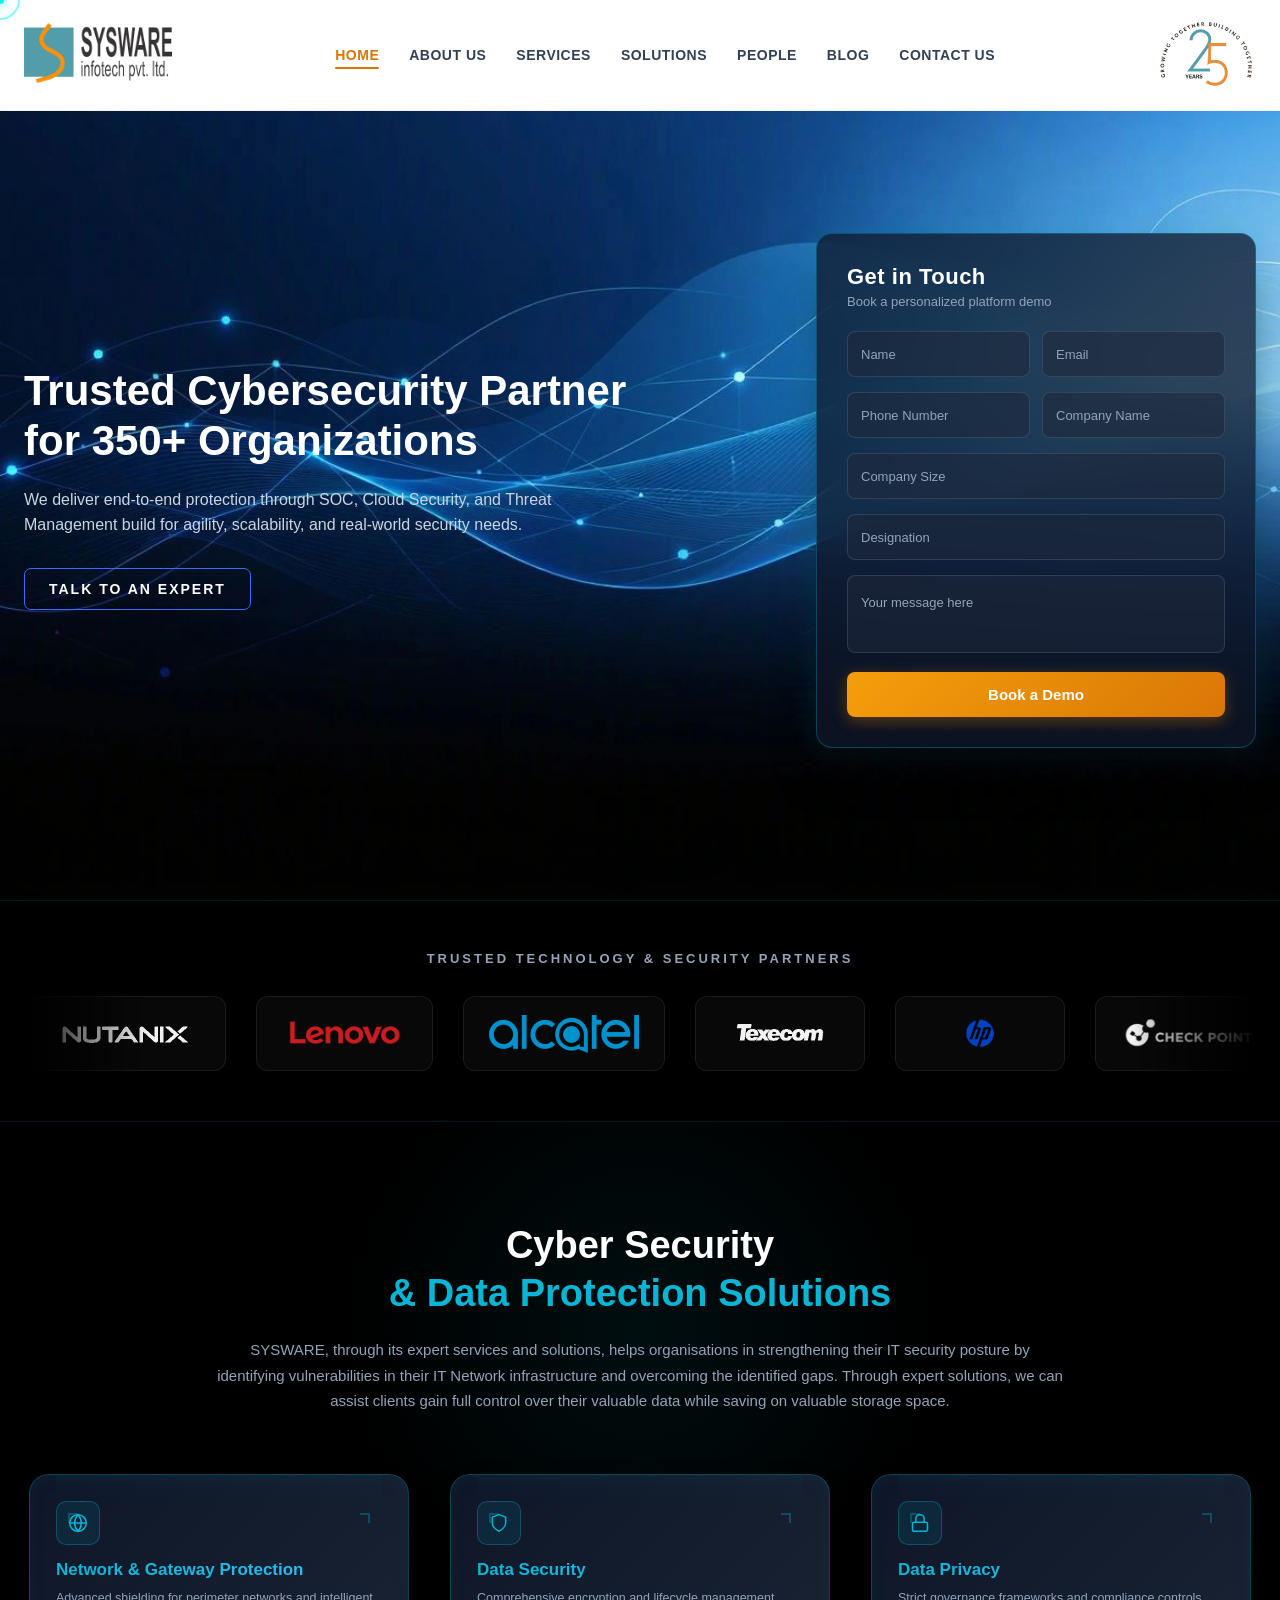
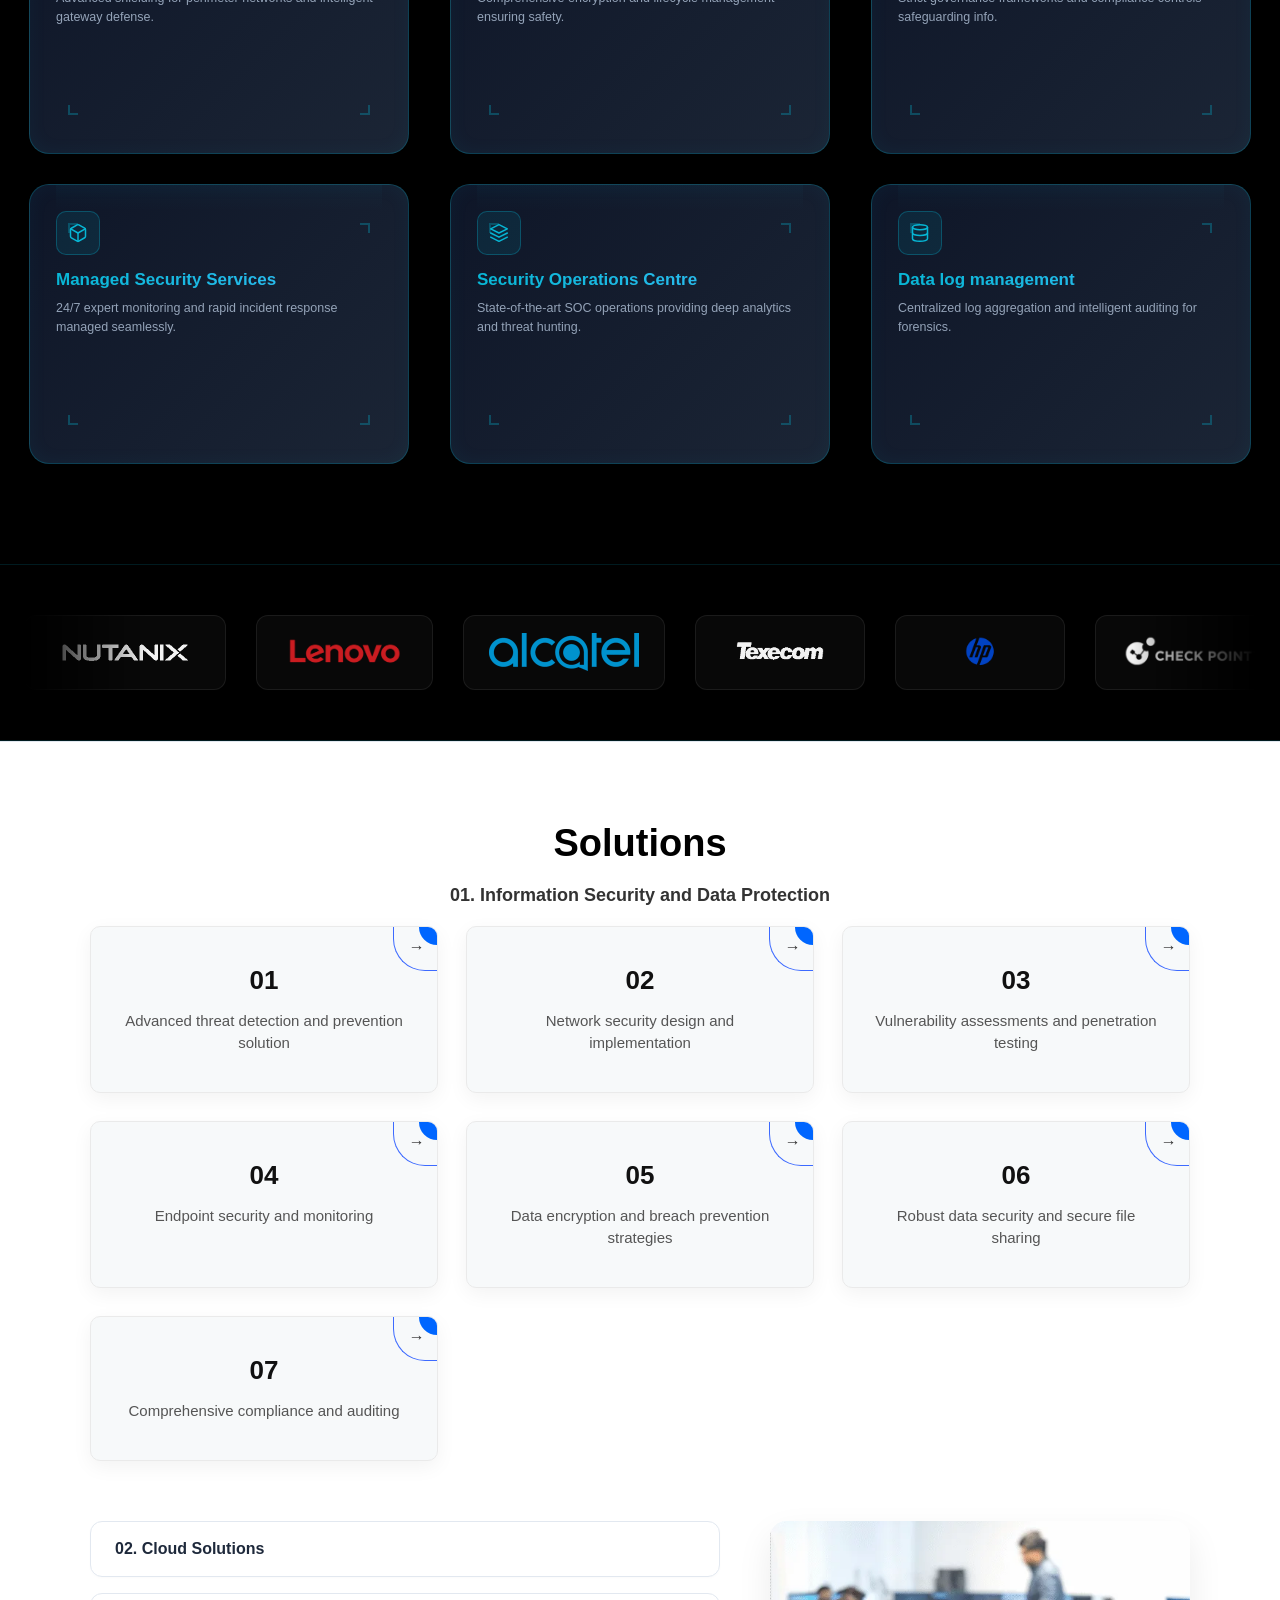
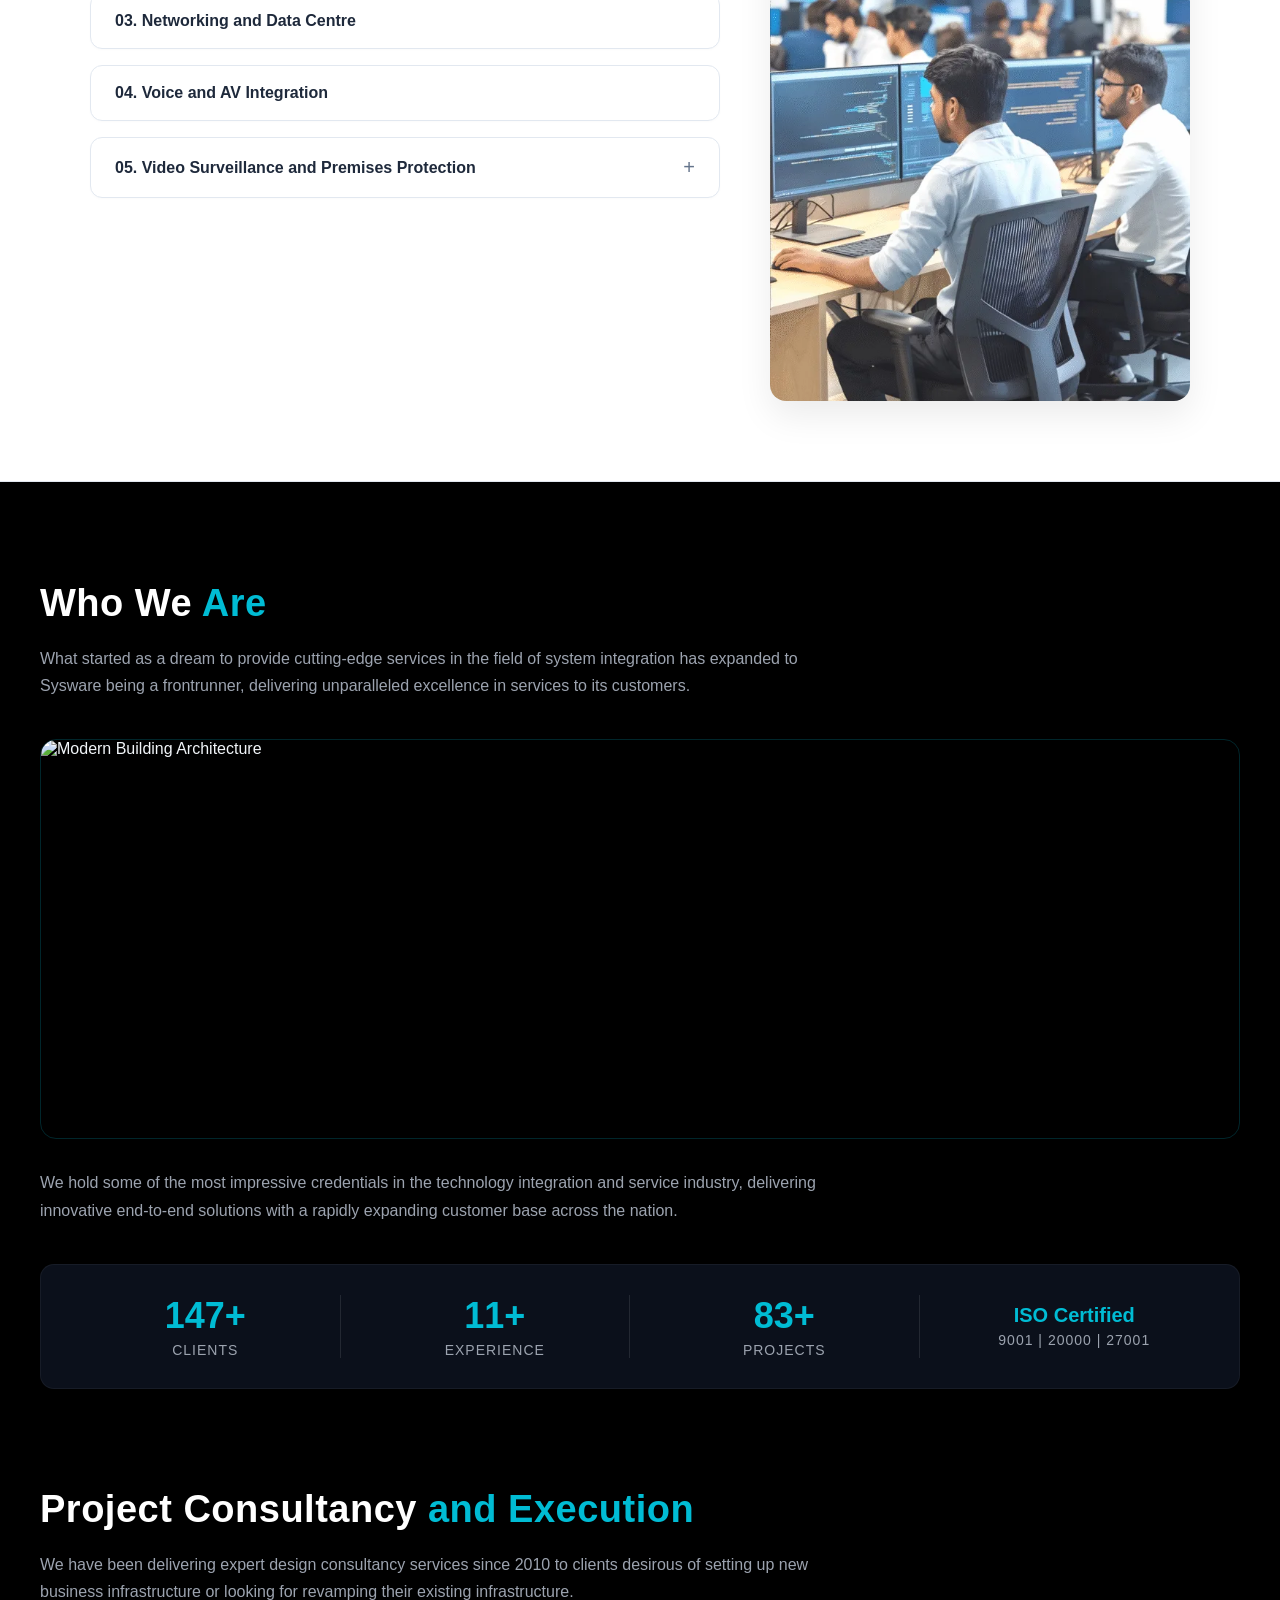
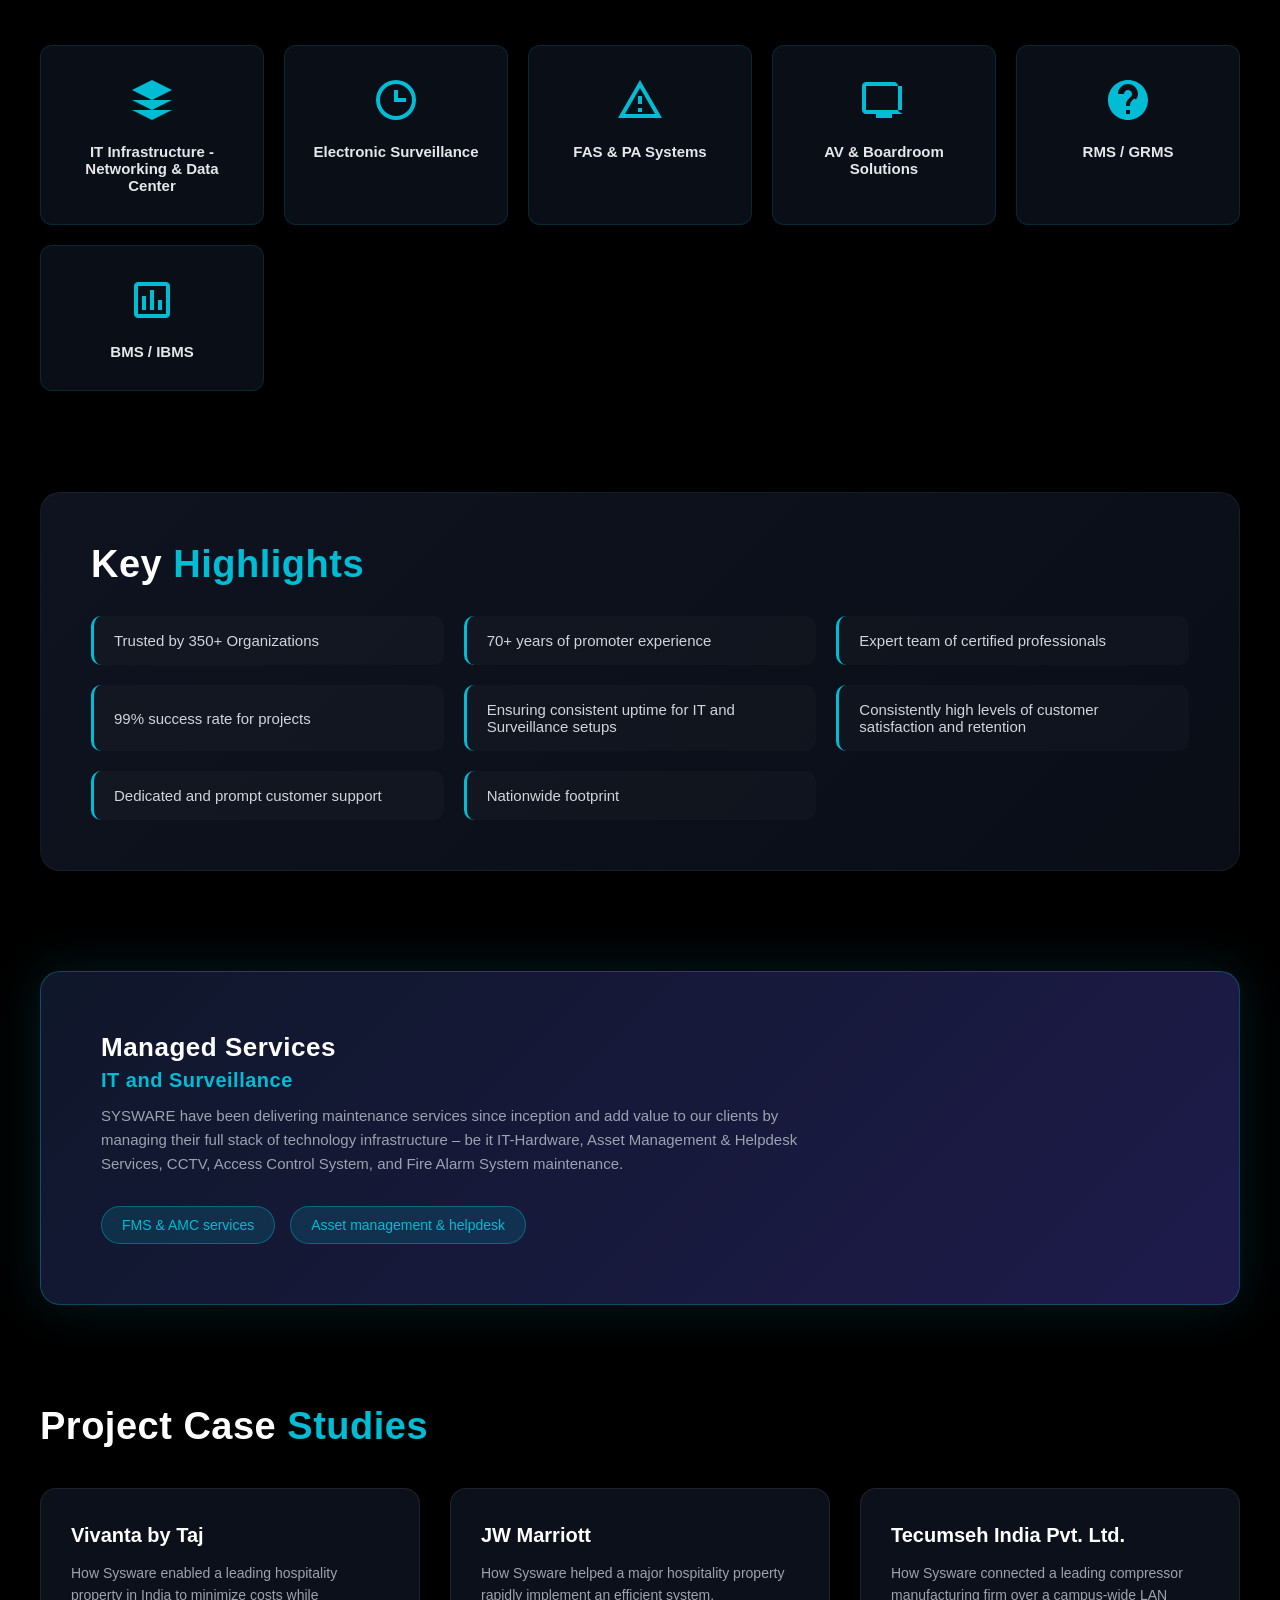
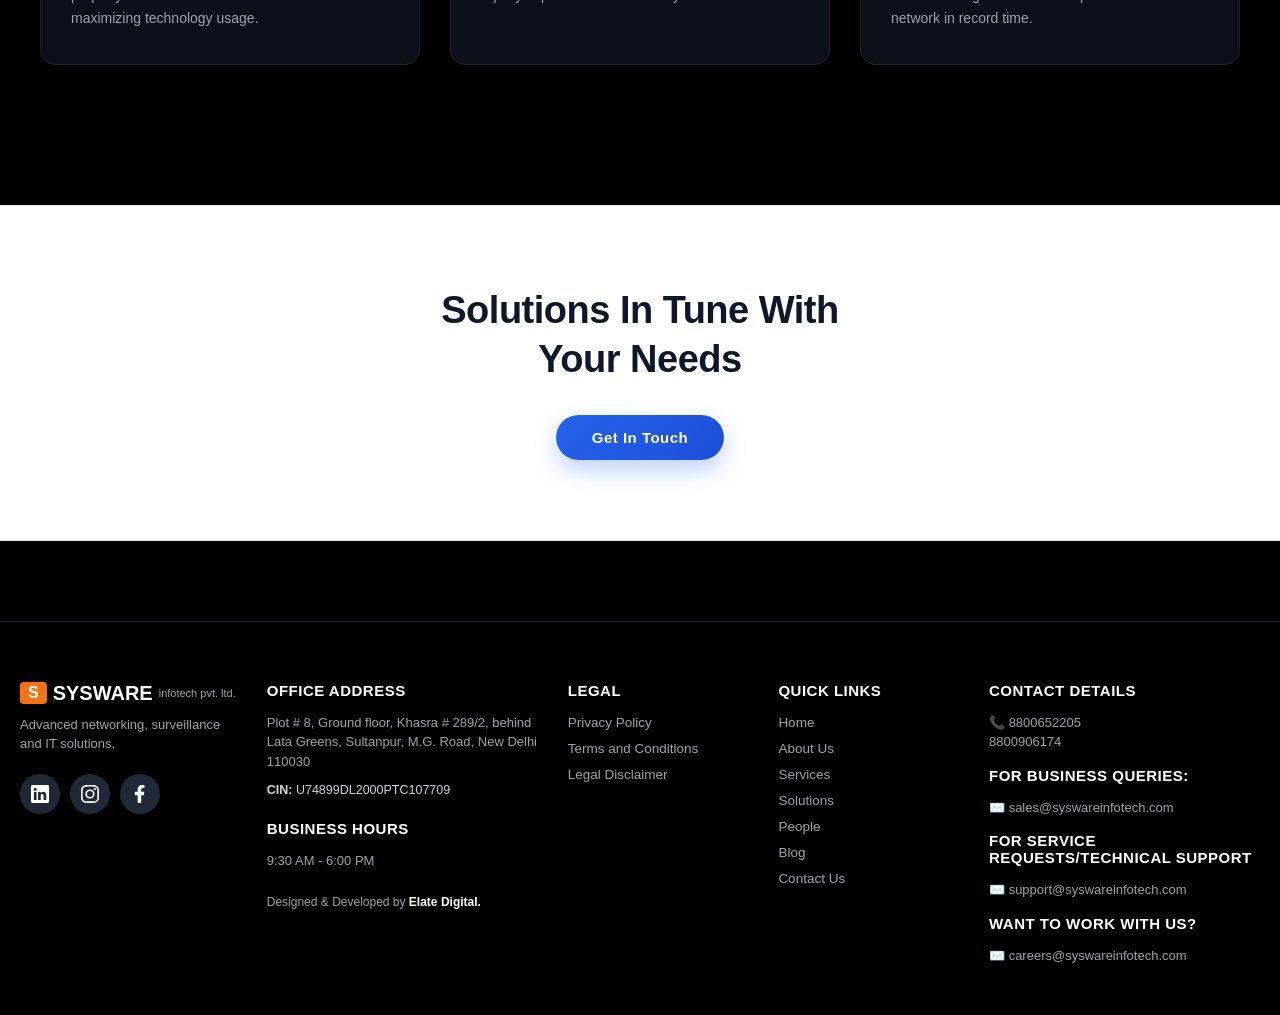
==== index.html @ a5d82fb5 "first commit" ====
<!DOCTYPE html>
<html lang="en">
<head>
    <meta charset="UTF-8">
    <meta name="viewport" content="width=device-width, initial-scale=1.0">
    
    <!-- Primary SEO Meta Tags -->
    <title>Sysware Infotech | Trusted Cybersecurity & Managed IT Services Partner</title>
    <meta name="description" content="Sysware Infotech is a trusted cybersecurity and data protection partner for organizations, offering managed IT services, network solutions, and project consultancy." />
    <meta name="keywords" content="Sysware Infotech, cybersecurity partner, managed IT services, data protection solutions, network infrastructure, project consultancy" />
    <meta name="robots" content="index, follow" />

    <!-- Open Graph / Social Media Meta Tags -->
    <meta property="og:title" content="Sysware Infotech | Trusted Cybersecurity & Managed IT Services Partner" />
    <meta property="og:description" content="Secure your organization with advanced cybersecurity, data protection, and managed IT services from Sysware Infotech." />
    <meta property="og:type" content="website" />
    <meta property="og:url" content="https://www.syswareinfotech.com" />

    <!-- Stylesheet -->
    <link rel="stylesheet" href="style.css">
</head>
<body>
<!-- Custom Cyber Cursor -->
<div class="cursor-dot" data-cursor-dot></div>
<div class="cursor-outline" data-cursor-outline></div>
    <!-- Header Section -->
   <header class="header" id="header">
    <div class="nav-container">
        <!-- Left Logo -->
        <a href="#" class="logo-left">
            <img src="images/SYSWARE-LOGO-1.png" alt="Sysware Infotech Logo">
        </a>

        <!-- Desktop Navigation Links -->
        <nav class="nav-links">
            <a href="#" class="active">HOME</a>
            <a href="#about">ABOUT US</a>
            <a href="#services">SERVICES</a>
            <a href="#solutions">SOLUTIONS</a>
            <a href="#people">PEOPLE</a>
            <a href="#blog">BLOG</a>
            <a href="#contact">CONTACT US</a>
        </nav>

        <!-- Right Logo / Badge -->
        <div class="logo-right">
            <img src="images/25-Years-Sysware-Logo.jpg" alt="25 Years Badge">
        </div>

        <!-- Hamburger Button for Mobile -->
        <button class="hamburger" id="hamburger" aria-label="Toggle Menu">
            <span class="bar"></span>
            <span class="bar"></span>
            <span class="bar"></span>
        </button>
    </div>


    
    <!-- Mobile Menu Dropdown AB HEADER KE ANDAR HAI -->
    <div class="mobile-menu" id="mobileMenu">
        <a href="#" class="active">HOME</a>
        <a href="#about">ABOUT US</a>
        <a href="#services">SERVICES</a>
        <a href="#solutions">SOLUTIONS</a>
        <a href="#people">PEOPLE</a>
        <a href="#blog">BLOG</a>
        <a href="#contact">CONTACT US</a>
    </div>
</header>

    <!-- Mobile Menu Dropdown -->
    <div class="mobile-menu" id="mobileMenu">
        <a href="#" class="active">HOME</a>
        <a href="#about">ABOUT US</a>
        <a href="#services">SERVICES</a>
        <a href="#solutions">SOLUTIONS</a>
        <a href="#people">PEOPLE</a>
        <a href="#blog">BLOG</a>
        <a href="#contact">CONTACT US</a>
    </div>

    <!-- Hero Section -->
    <section class="hero-section">
        <div class="hero-container">
            
            <!-- Left Content with Zoom-in Animation Effect -->
            <div class="hero-content zoom-element">
                <h1>Trusted Cybersecurity Partner <br>for 350+ Organizations</h1>
                <p>We deliver end-to-end protection through SOC, Cloud Security, and Threat Management build for agility, scalability, and real-world security needs.</p>
                <a href="#contact" class="btn-expert">Talk to an Expert</a>
            </div>

            <!-- Right Form Card (Modern & Premium Design) -->
            <div class="hero-form-card">
                <div class="form-header">
                    <h3>Get in Touch</h3>
                    <p>Book a personalized platform demo</p>
                </div>
                <form>
                    <div class="form-row">
                        <div class="input-box">
                            <input type="text" placeholder=" " required>
                            <label>Name</label>
                        </div>
                        <div class="input-box">
                            <input type="email" placeholder=" " required>
                            <label>Email</label>
                        </div>
                    </div>
                    <div class="form-row">
                        <div class="input-box">
                            <input type="tel" placeholder=" " required>
                            <label>Phone Number</label>
                        </div>
                        <div class="input-box">
                            <input type="text" placeholder=" " required>
                            <label>Company Name</label>
                        </div>
                    </div>
                    <div class="form-group">
                        <div class="input-box">
                            <input type="text" placeholder=" " required>
                            <label>Company Size</label>
                        </div>
                    </div>
                    <div class="form-group">
                        <div class="input-box">
                            <input type="text" placeholder=" " required>
                            <label>Designation</label>
                        </div>
                    </div>
                    <div class="form-group">
                        <div class="input-box textarea-box">
                            <textarea placeholder=" " rows="3" required></textarea>
                            <label>Your message here</label>
                        </div>
                    </div>
                    <button type="submit" class="btn-demo">Book a Demo</button>
                </form>
            </div>

        </div>
    </section>

    <!-- Trusted Partners / Brands Marquee Section -->
    <section class="logo">
        <div class="partners-container">
            <div class="partners-header">
                <p>TRUSTED TECHNOLOGY & SECURITY PARTNERS</p>
            </div>
            
            <div class="marquee-wrapper">
                <div class="marquee-track">
                    <!-- Set 1 -->
                    <div class="partner-card"><img src="images/nutanix-logo-300x76 (1).webp" alt="nunatix-logo"></div>
                    <div class="partner-card"><img src="images/lenovo-logo-300x91.webp" alt="Lenovo"></div>
                    <div class="partner-card"><img src="images/alcatel-logo-300x76.webp" alt="alcatel"></div>
                    <div class="partner-card"><img src="images/texecom-logo-300x121.webp" alt="Textcom"></div>
                    <div class="partner-card"><img src="images/hp-logo-long-300x200.webp" alt="hp"></div>
                    <div class="partner-card"><img src="images/Checkpoint-300x82.webp" alt="checkpoint"></div>
                    <div class="partner-card"><img src="images/Cisco-300x159.webp" alt="cisco"></div>
                    <div class="partner-card"><img src="images/Dell-300x91.webp" alt="Dell"></div>
                    <div class="partner-card"><img src="images/Dlink-300x169.webp" alt="D link"></div>
                    <div class="partner-card"><img src="images/Hewlett-300x125.webp" alt="hewlet packerd"></div>
                    <div class="partner-card"><img src="images/Molex-300x88.webp" alt="molex"></div>
                    <div class="partner-card"><img src="images/vivotek-logo-300x78.webp" alt="vivotek"></div>
                    <div class="partner-card"><img src="images/genetec-logo-300x158.webp" alt="Genetek"></div>
                    <div class="partner-card"><img src="images/milestone-logo-300x132.webp" alt="milestone"></div>
                    <div class="partner-card"><img src="images/honeywell-logo-300x53.webp" alt="honeywell"></div>
                    <div class="partner-card"><img src="images/notifier-logo-300x188.webp" alt="Notifer"></div>
                    <div class="partner-card"><img src="images/dds-logo-300x115.webp" alt="DDS"></div>
                    <div class="partner-card"><img src="images/assa-abby-logo-300x89.webp" alt="Assafbloy"></div>
                    <div class="partner-card"><img src="images/Aruba-300x200.webp" alt="aruba"></div>
                    <div class="partner-card"><img src="images/commscope-logo-300x79.webp" alt="commscope"></div>

                    <!-- Set 2 (Duplicate for Seamless Infinite Loop) -->
                    <div class="partner-card"><img src="images/nutanix-logo-300x76 (1).webp" alt="nunatix-logo"></div>
                    <div class="partner-card"><img src="images/lenovo-logo-300x91.webp" alt="Lenovo"></div>
                    <div class="partner-card"><img src="images/alcatel-logo-300x76.webp" alt="alcatel"></div>
                    <div class="partner-card"><img src="images/texecom-logo-300x121.webp" alt="Textcom"></div>
                    <div class="partner-card"><img src="images/hp-logo-long-300x200.webp" alt="hp"></div>
                    <div class="partner-card"><img src="images/Checkpoint-300x82.webp" alt="checkpoint"></div>
                    <div class="partner-card"><img src="images/Cisco-300x159.webp" alt="cisco"></div>
                    <div class="partner-card"><img src="images/Dell-300x91.webp" alt="Dell"></div>
                    <div class="partner-card"><img src="images/Dlink-300x169.webp" alt="D link"></div>
                    <div class="partner-card"><img src="images/Hewlett-300x125.webp" alt="hewlet packerd"></div>
                    <div class="partner-card"><img src="images/Molex-300x88.webp" alt="molex"></div>
                    <div class="partner-card"><img src="images/vivotek-logo-300x78.webp" alt="vivotek"></div>
                    <div class="partner-card"><img src="images/genetec-logo-300x158.webp" alt="Genetek"></div>
                    <div class="partner-card"><img src="images/milestone-logo-300x132.webp" alt="milestone"></div>
                    <div class="partner-card"><img src="images/honeywell-logo-300x53.webp" alt="honeywell"></div>
                    <div class="partner-card"><img src="images/notifier-logo-300x188.webp" alt="Notifer"></div>
                    <div class="partner-card"><img src="images/dds-logo-300x115.webp" alt="DDS"></div>
                    <div class="partner-card"><img src="images/assa-abby-logo-300x89.webp" alt="Assafbloy"></div>
                    <div class="partner-card"><img src="images/Aruba-300x200.webp" alt="aruba"></div>
                    <div class="partner-card"><img src="images/commscope-logo-300x79.webp" alt="commscope"></div>
                </div>
            </div>
        </div>
    </section>


    <!-- section3 -->
     <!-- Cyber Security & Data Protection Solutions Section -->
<section class="cyber-solutions-section">
    <div class="cyber-container">
        
        <!-- Section Header -->
        <div class="cyber-header">
            <h2>Cyber Security <br><span>& Data Protection Solutions</span></h2>
            <p>SYSWARE, through its expert services and solutions, helps organisations in strengthening their IT security posture by identifying vulnerabilities in their IT Network infrastructure and overcoming the identified gaps. Through expert solutions, we can assist clients gain full control over their valuable data while saving on valuable storage space.</p>
        </div>

        <!-- Cards Grid -->
        <div class="cyber-grid">
            
            <!-- Card 1 -->
            <div class="container">
                <div class="canvas">
                    <div class="tr-1"></div><div class="tr-2"></div><div class="tr-3"></div><div class="tr-4"></div><div class="tr-5"></div>
                    <div class="tr-6"></div><div class="tr-7"></div><div class="tr-8"></div><div class="tr-9"></div><div class="tr-10"></div>
                    <div class="tr-11"></div><div class="tr-12"></div><div class="tr-13"></div><div class="tr-14"></div><div class="tr-15"></div>
                    <div class="tr-16"></div><div class="tr-17"></div><div class="tr-18"></div><div class="tr-19"></div><div class="tr-20"></div>
                    <div class="tr-21"></div><div class="tr-22"></div><div class="tr-23"></div><div class="tr-24"></div><div class="tr-25"></div>
                </div>
                <div class="tracker"></div>
                <div id="card">
                    <div class="card-content">
                        <div class="card-glare"></div>
                        <div class="cyber-lines"><span></span><span></span><span></span><span></span></div>
                        <div class="corner-elements"><span></span><span></span><span></span><span></span></div>
                        <div class="scan-line"></div>
                        
                        <div class="glowing-elements">
                            <div class="glow-1"></div>
                            <div class="glow-2"></div>
                            <div class="glow-3"></div>
                        </div>

                        <div class="card-particles">
                            <span></span><span></span><span></span><span></span><span></span><span></span>
                        </div>

                        <div class="card-inner-box">
                            <div class="icon-box">
                                <svg viewBox="0 0 24 24" fill="none" stroke="currentColor" stroke-width="1.8" stroke-linecap="round" stroke-linejoin="round"><circle cx="12" cy="12" r="10"></circle><line x1="2" y1="12" x2="22" y2="12"></line><path d="M12 2a15.3 15.3 0 0 1 4 10 15.3 15.3 0 0 1-4 10 15.3 15.3 0 0 1-4-10 15.3 15.3 0 0 1 4-10z"></path></svg>
                            </div>
                            <div class="title">Network & Gateway Protection</div>
                            <p class="subtitle">Advanced shielding for perimeter networks and intelligent gateway defense.</p>
                        </div>
                    </div>
                </div>
            </div>

            <!-- Card 2 -->
            <div class="container">
                <div class="canvas">
                    <div class="tr-1"></div><div class="tr-2"></div><div class="tr-3"></div><div class="tr-4"></div><div class="tr-5"></div>
                    <div class="tr-6"></div><div class="tr-7"></div><div class="tr-8"></div><div class="tr-9"></div><div class="tr-10"></div>
                    <div class="tr-11"></div><div class="tr-12"></div><div class="tr-13"></div><div class="tr-14"></div><div class="tr-15"></div>
                    <div class="tr-16"></div><div class="tr-17"></div><div class="tr-18"></div><div class="tr-19"></div><div class="tr-20"></div>
                    <div class="tr-21"></div><div class="tr-22"></div><div class="tr-23"></div><div class="tr-24"></div><div class="tr-25"></div>
                </div>
                <div class="tracker"></div>
                <div id="card">
                    <div class="card-content">
                        <div class="card-glare"></div>
                        <div class="cyber-lines"><span></span><span></span><span></span><span></span></div>
                        <div class="corner-elements"><span></span><span></span><span></span><span></span></div>
                        <div class="scan-line"></div>
                        
                        <div class="glowing-elements">
                            <div class="glow-1"></div>
                            <div class="glow-2"></div>
                            <div class="glow-3"></div>
                        </div>

                        <div class="card-particles">
                            <span></span><span></span><span></span><span></span><span></span><span></span>
                        </div>

                        <div class="card-inner-box">
                            <div class="icon-box">
                                <svg viewBox="0 0 24 24" fill="none" stroke="currentColor" stroke-width="1.8" stroke-linecap="round" stroke-linejoin="round"><path d="M12 22s8-4 8-10V5l-8-3-8 3v7c0 6 8 10 8 10z"></path></svg>
                            </div>
                            <div class="title">Data Security</div>
                            <p class="subtitle">Comprehensive encryption and lifecycle management ensuring safety.</p>
                        </div>
                    </div>
                </div>
            </div>

            <!-- Card 3 -->
            <div class="container">
                <div class="canvas">
                    <div class="tr-1"></div><div class="tr-2"></div><div class="tr-3"></div><div class="tr-4"></div><div class="tr-5"></div>
                    <div class="tr-6"></div><div class="tr-7"></div><div class="tr-8"></div><div class="tr-9"></div><div class="tr-10"></div>
                    <div class="tr-11"></div><div class="tr-12"></div><div class="tr-13"></div><div class="tr-14"></div><div class="tr-15"></div>
                    <div class="tr-16"></div><div class="tr-17"></div><div class="tr-18"></div><div class="tr-19"></div><div class="tr-20"></div>
                    <div class="tr-21"></div><div class="tr-22"></div><div class="tr-23"></div><div class="tr-24"></div><div class="tr-25"></div>
                </div>
                <div class="tracker"></div>
                <div id="card">
                    <div class="card-content">
                        <div class="card-glare"></div>
                        <div class="cyber-lines"><span></span><span></span><span></span><span></span></div>
                        <div class="corner-elements"><span></span><span></span><span></span><span></span></div>
                        <div class="scan-line"></div>
                        
                        <div class="glowing-elements">
                            <div class="glow-1"></div>
                            <div class="glow-2"></div>
                            <div class="glow-3"></div>
                        </div>

                        <div class="card-particles">
                            <span></span><span></span><span></span><span></span><span></span><span></span>
                        </div>

                        <div class="card-inner-box">
                            <div class="icon-box">
                                <svg viewBox="0 0 24 24" fill="none" stroke="currentColor" stroke-width="1.8" stroke-linecap="round" stroke-linejoin="round"><rect x="3" y="11" width="18" height="11" rx="2" ry="2"></rect><path d="M7 11V7a5 5 0 0 1 10 0v4"></path></svg>
                            </div>
                            <div class="title">Data Privacy</div>
                            <p class="subtitle">Strict governance frameworks and compliance controls safeguarding info.</p>
                        </div>
                    </div>
                </div>
            </div>

            <!-- Card 4 -->
            <div class="container">
                <div class="canvas">
                    <div class="tr-1"></div><div class="tr-2"></div><div class="tr-3"></div><div class="tr-4"></div><div class="tr-5"></div>
                    <div class="tr-6"></div><div class="tr-7"></div><div class="tr-8"></div><div class="tr-9"></div><div class="tr-10"></div>
                    <div class="tr-11"></div><div class="tr-12"></div><div class="tr-13"></div><div class="tr-14"></div><div class="tr-15"></div>
                    <div class="tr-16"></div><div class="tr-17"></div><div class="tr-18"></div><div class="tr-19"></div><div class="tr-20"></div>
                    <div class="tr-21"></div><div class="tr-22"></div><div class="tr-23"></div><div class="tr-24"></div><div class="tr-25"></div>
                </div>
                <div class="tracker"></div>
                <div id="card">
                    <div class="card-content">
                        <div class="card-glare"></div>
                        <div class="cyber-lines"><span></span><span></span><span></span><span></span></div>
                        <div class="corner-elements"><span></span><span></span><span></span><span></span></div>
                        <div class="scan-line"></div>
                        
                        <div class="glowing-elements">
                            <div class="glow-1"></div>
                            <div class="glow-2"></div>
                            <div class="glow-3"></div>
                        </div>

                        <div class="card-particles">
                            <span></span><span></span><span></span><span></span><span></span><span></span>
                        </div>

                        <div class="card-inner-box">
                            <div class="icon-box">
                                <svg viewBox="0 0 24 24" fill="none" stroke="currentColor" stroke-width="1.8" stroke-linecap="round" stroke-linejoin="round"><path d="M21 16V8a2 2 0 0 0-1-1.73l-7-4a2 2 0 0 0-2 0l-7 4A2 2 0 0 0 3 8v8a2 2 0 0 0 1 1.73l7 4a2 2 0 0 0 2 0l7-4A2 2 0 0 0 21 16z"></path><polyline points="3.27 6.96 12 12.01 20.73 6.96"></polyline><line x1="12" y1="22.08" x2="12" y2="12"></line></svg>
                            </div>
                            <div class="title">Managed Security Services</div>
                            <p class="subtitle">24/7 expert monitoring and rapid incident response managed seamlessly.</p>
                        </div>
                    </div>
                </div>
            </div>

            <!-- Card 5 -->
            <div class="container">
                <div class="canvas">
                    <div class="tr-1"></div><div class="tr-2"></div><div class="tr-3"></div><div class="tr-4"></div><div class="tr-5"></div>
                    <div class="tr-6"></div><div class="tr-7"></div><div class="tr-8"></div><div class="tr-9"></div><div class="tr-10"></div>
                    <div class="tr-11"></div><div class="tr-12"></div><div class="tr-13"></div><div class="tr-14"></div><div class="tr-15"></div>
                    <div class="tr-16"></div><div class="tr-17"></div><div class="tr-18"></div><div class="tr-19"></div><div class="tr-20"></div>
                    <div class="tr-21"></div><div class="tr-22"></div><div class="tr-23"></div><div class="tr-24"></div><div class="tr-25"></div>
                </div>
                <div class="tracker"></div>
                <div id="card">
                    <div class="card-content">
                        <div class="card-glare"></div>
                        <div class="cyber-lines"><span></span><span></span><span></span><span></span></div>
                        <div class="corner-elements"><span></span><span></span><span></span><span></span></div>
                        <div class="scan-line"></div>
                        
                        <div class="glowing-elements">
                            <div class="glow-1"></div>
                            <div class="glow-2"></div>
                            <div class="glow-3"></div>
                        </div>

                        <div class="card-particles">
                            <span></span><span></span><span></span><span></span><span></span><span></span>
                        </div>

                        <div class="card-inner-box">
                            <div class="icon-box">
                                <svg viewBox="0 0 24 24" fill="none" stroke="currentColor" stroke-width="1.8" stroke-linecap="round" stroke-linejoin="round"><polygon points="12 2 2 7 12 12 22 7 12 2"></polygon><polyline points="2 17 12 22 22 17"></polyline><polyline points="2 12 12 17 22 12"></polyline></svg>
                            </div>
                            <div class="title">Security Operations Centre</div>
                            <p class="subtitle">State-of-the-art SOC operations providing deep analytics and threat hunting.</p>
                        </div>
                    </div>
                </div>
            </div>

            <!-- Card 6 -->
            <div class="container">
                <div class="canvas">
                    <div class="tr-1"></div><div class="tr-2"></div><div class="tr-3"></div><div class="tr-4"></div><div class="tr-5"></div>
                    <div class="tr-6"></div><div class="tr-7"></div><div class="tr-8"></div><div class="tr-9"></div><div class="tr-10"></div>
                    <div class="tr-11"></div><div class="tr-12"></div><div class="tr-13"></div><div class="tr-14"></div><div class="tr-15"></div>
                    <div class="tr-16"></div><div class="tr-17"></div><div class="tr-18"></div><div class="tr-19"></div><div class="tr-20"></div>
                    <div class="tr-21"></div><div class="tr-22"></div><div class="tr-23"></div><div class="tr-24"></div><div class="tr-25"></div>
                </div>
                <div class="tracker"></div>
                <div id="card">
                    <div class="card-content">
                        <div class="card-glare"></div>
                        <div class="cyber-lines"><span></span><span></span><span></span><span></span></div>
                        <div class="corner-elements"><span></span><span></span><span></span><span></span></div>
                        <div class="scan-line"></div>
                        
                        <div class="glowing-elements">
                            <div class="glow-1"></div>
                            <div class="glow-2"></div>
                            <div class="glow-3"></div>
                        </div>

                        <div class="card-particles">
                            <span></span><span></span><span></span><span></span><span></span><span></span>
                        </div>

                        <div class="card-inner-box">
                            <div class="icon-box">
                                <svg viewBox="0 0 24 24" fill="none" stroke="currentColor" stroke-width="1.8" stroke-linecap="round" stroke-linejoin="round"><ellipse cx="12" cy="5" rx="9" ry="3"></ellipse><path d="M21 12c0 1.66-4 3-9 3s-9-1.34-9-3"></path><path d="M3 5v14c0 1.66 4 3 9 3s9-1.34 9-3V5"></path></svg>
                            </div>
                            <div class="title">Data log management</div>
                            <p class="subtitle">Centralized log aggregation and intelligent auditing for forensics.</p>
                        </div>
                    </div>
                </div>
            </div>

        </div>
    </div>
</section>


<!-- section class logo  -->
 <section class="logo">
        <div class="partners-container">
            
            <div class="marquee-wrapper">
                <div class="marquee-track">
                    <!-- Set 1 -->
                    <div class="partner-card"><img src="images/nutanix-logo-300x76 (1).webp" alt="nunatix-logo"></div>
                    <div class="partner-card"><img src="images/lenovo-logo-300x91.webp" alt="Lenovo"></div>
                    <div class="partner-card"><img src="images/alcatel-logo-300x76.webp" alt="alcatel"></div>
                    <div class="partner-card"><img src="images/texecom-logo-300x121.webp" alt="Textcom"></div>
                    <div class="partner-card"><img src="images/hp-logo-long-300x200.webp" alt="hp"></div>
                    <div class="partner-card"><img src="images/Checkpoint-300x82.webp" alt="checkpoint"></div>
                    <div class="partner-card"><img src="images/Cisco-300x159.webp" alt="cisco"></div>
                    <div class="partner-card"><img src="images/Dell-300x91.webp" alt="Dell"></div>
                    <div class="partner-card"><img src="images/Dlink-300x169.webp" alt="D link"></div>
                    <div class="partner-card"><img src="images/Hewlett-300x125.webp" alt="hewlet packerd"></div>
                    <div class="partner-card"><img src="images/Molex-300x88.webp" alt="molex"></div>
                    <div class="partner-card"><img src="images/vivotek-logo-300x78.webp" alt="vivotek"></div>
                    <div class="partner-card"><img src="images/genetec-logo-300x158.webp" alt="Genetek"></div>
                    <div class="partner-card"><img src="images/milestone-logo-300x132.webp" alt="milestone"></div>
                    <div class="partner-card"><img src="images/honeywell-logo-300x53.webp" alt="honeywell"></div>
                    <div class="partner-card"><img src="images/notifier-logo-300x188.webp" alt="Notifer"></div>
                    <div class="partner-card"><img src="images/dds-logo-300x115.webp" alt="DDS"></div>
                    <div class="partner-card"><img src="images/assa-abby-logo-300x89.webp" alt="Assafbloy"></div>
                    <div class="partner-card"><img src="images/Aruba-300x200.webp" alt="aruba"></div>
                    <div class="partner-card"><img src="images/commscope-logo-300x79.webp" alt="commscope"></div>

                    <!-- Set 2 (Duplicate for Seamless Infinite Loop) -->
                    <div class="partner-card"><img src="images/nutanix-logo-300x76 (1).webp" alt="nunatix-logo"></div>
                    <div class="partner-card"><img src="images/lenovo-logo-300x91.webp" alt="Lenovo"></div>
                    <div class="partner-card"><img src="images/alcatel-logo-300x76.webp" alt="alcatel"></div>
                    <div class="partner-card"><img src="images/texecom-logo-300x121.webp" alt="Textcom"></div>
                    <div class="partner-card"><img src="images/hp-logo-long-300x200.webp" alt="hp"></div>
                    <div class="partner-card"><img src="images/Checkpoint-300x82.webp" alt="checkpoint"></div>
                    <div class="partner-card"><img src="images/Cisco-300x159.webp" alt="cisco"></div>
                    <div class="partner-card"><img src="images/Dell-300x91.webp" alt="Dell"></div>
                    <div class="partner-card"><img src="images/Dlink-300x169.webp" alt="D link"></div>
                    <div class="partner-card"><img src="images/Hewlett-300x125.webp" alt="hewlet packerd"></div>
                    <div class="partner-card"><img src="images/Molex-300x88.webp" alt="molex"></div>
                    <div class="partner-card"><img src="images/vivotek-logo-300x78.webp" alt="vivotek"></div>
                    <div class="partner-card"><img src="images/genetec-logo-300x158.webp" alt="Genetek"></div>
                    <div class="partner-card"><img src="images/milestone-logo-300x132.webp" alt="milestone"></div>
                    <div class="partner-card"><img src="images/honeywell-logo-300x53.webp" alt="honeywell"></div>
                    <div class="partner-card"><img src="images/notifier-logo-300x188.webp" alt="Notifer"></div>
                    <div class="partner-card"><img src="images/dds-logo-300x115.webp" alt="DDS"></div>
                    <div class="partner-card"><img src="images/assa-abby-logo-300x89.webp" alt="Assafbloy"></div>
                    <div class="partner-card"><img src="images/Aruba-300x200.webp" alt="aruba"></div>
                    <div class="partner-card"><img src="images/commscope-logo-300x79.webp" alt="commscope"></div>
                </div>
            </div>
        </div>
    </section>


<!-- Custom Security Alert Popup -->
<div id="securityPopup" class="security-modal-overlay">
    <div class="security-modal-box">
        <div class="security-modal-icon">⚠️</div>
        <h3>ACCESS DENIED</h3>
        <p>Security Protocol Active! You cannot check the source code of this website.</p>
        <button class="security-modal-btn" onclick="closeSecurityPopup()">I Understand</button>
    </div>
</div>


<!-- section4 -->
 <!-- Solutions Section HTML -->
<section class="solutions-section">
  <div class="solutions-container">
    <div class="solutions-header scroll-animate">
      <h2>Solutions</h2>
    </div>

    <!-- Point 01 Cards Grid -->
    <div class="category-title scroll-animate">
      <p>01. Information Security and Data Protection</p>
    </div>
    <div class="card2-grid">
      <a class="card2-item scroll-animate" href="#">
        <h3>01</h3>
        <p class="small">Advanced threat detection and prevention solution</p>
        <div class="go-corner"><div class="go-arrow">→</div></div>
      </a>
      <a class="card2-item scroll-animate" href="#">
        <h3>02</h3>
        <p class="small">Network security design and implementation</p>
        <div class="go-corner"><div class="go-arrow">→</div></div>
      </a>
      <a class="card2-item scroll-animate" href="#">
        <h3>03</h3>
        <p class="small">Vulnerability assessments and penetration testing</p>
        <div class="go-corner"><div class="go-arrow">→</div></div>
      </a>
      <a class="card2-item scroll-animate" href="#">
        <h3>04</h3>
        <p class="small">Endpoint security and monitoring</p>
        <div class="go-corner"><div class="go-arrow">→</div></div>
      </a>
      <a class="card2-item scroll-animate" href="#">
        <h3>05</h3>
        <p class="small">Data encryption and breach prevention strategies</p>
        <div class="go-corner"><div class="go-arrow">→</div></div>
      </a>
      <a class="card2-item scroll-animate" href="#">
        <h3>06</h3>
        <p class="small">Robust data security and secure file sharing</p>
        <div class="go-corner"><div class="go-arrow">→</div></div>
      </a>
      <a class="card2-item scroll-animate" href="#">
        <h3>07</h3>
        <p class="small">Comprehensive compliance and auditing</p>
        <div class="go-corner"><div class="go-arrow">→</div></div>
      </a>
    </div>

    <!-- Points 02 to 05 and Image Section Layout -->
<div class="solutions-split-layout">
  <div class="solutions-list-box scroll-animate">
    <div class="sol-item">02. Cloud Solutions</div>
    <div class="sol-item">03. Networking and Data Centre</div>
    <div class="sol-item">04. Voice and AV Integration</div>
    
    <!-- Default closed interactive toggle matching top boxes -->
    <details class="sol-item active-dropdown">
      <summary>05. Video Surveillance and Premises Protection</summary>
      <ul class="sub-category-list">
        <li>
          <strong>Electronic Surveillance</strong>
          <ul>
            <li>CCTV</li>
            <li>ACS</li>
            <li>Perimeter Protection</li>
          </ul>
        </li>
        <li>
          <strong>Premises Protection and Management</strong>
          <ul>
            <li>FAS</li>
            <li>PA</li>
            <li>Securing entry points</li>
            <li>IRMS/GRMS</li>
            <li>BMS</li>
          </ul>
        </li>
      </ul>
    </details>
  </div>
  
  <div class="solutions-image-box scroll-animate">
    <img src="images/Solutions-575x1024.webp" alt="Office Team Working">
  </div>
</div>
  </div>
</section>

<!-- section5 -->
 <section class="tech-section">
    <div class="tech-container">

      <!-- Who We Are Section -->
      <div class="who-we-are scroll-animate">
        <h2 class="section-title">Who We <span>Are</span></h2>
        <p class="section-desc">What started as a dream to provide cutting-edge services in the field of system integration has expanded to Sysware being a frontrunner, delivering unparalleled excellence in services to its customers.</p>
        
        <div class="image-banner">
          <img src="https://images.unsplash.com/photo-1486406146926-c627a92ad1ab?auto=format&fit=crop&w=1200&q=80" alt="Modern Building Architecture">
        </div>

        <p class="section-desc">We hold some of the most impressive credentials in the technology integration and service industry, delivering innovative end-to-end solutions with a rapidly expanding customer base across the nation.</p>

        <!-- Stats Counter Section -->
        <div class="stats-grid">
          <div class="stat-item">
            <h3 class="counter" data-target="350" data-suffix="+">0</h3>
            <p>Clients</p>
          </div>
          <div class="stat-item">
            <h3 class="counter" data-target="25" data-suffix="+">0</h3>
            <p>Experience</p>
          </div>
          <div class="stat-item">
            <h3 class="counter" data-target="200" data-suffix="+">0</h3>
            <p>Projects</p>
          </div>
          <div class="stat-item" style="display: flex; flex-direction: column; align-items: center; justify-content: center;">
            <h3 style="font-size: 20px; margin-bottom: 0; color: #00bcd4;">ISO Certified</h3>
            <p style="margin-top: 5px;">9001 | 20000 | 27001</p>
          </div>
        </div>
      </div>

      <!-- Project Consultancy & Execution -->
      <div class="consultancy-section scroll-animate">
        <h2 class="section-title">Project Consultancy <span>and Execution</span></h2>
        <p class="section-desc">We have been delivering expert design consultancy services since 2010 to clients desirous of setting up new business infrastructure or looking for revamping their existing infrastructure.</p>

        <div class="icons-grid">
          <div class="icon-card">
            <svg viewBox="0 0 24 24"><path d="M12 2L2 7l10 5 10-5-10-5zM2 17l10 5 10-5M2 12l10 5 10-5"/></svg>
            <h4>IT Infrastructure - Networking & Data Center</h4>
          </div>
          <div class="icon-card">
            <svg viewBox="0 0 24 24"><path d="M12 2a10 10 0 1010 10A10 10 0 0012 2zm0 18a8 8 0 118-8 8 8 0 01-8 8zm1-13h-2v6h6v-2h-4z"/></svg>
            <h4>Electronic Surveillance</h4>
          </div>
          <div class="icon-card">
            <svg viewBox="0 0 24 24"><path d="M12 2L1 21h22L12 2zm0 3.99L19.53 19H4.47L12 5.99zM11 10h2v4h-2zm0 6h2v2h-2z"/></svg>
            <h4>FAS & PA Systems</h4>
          </div>
          <div class="icon-card">
            <svg viewBox="0 0 24 24"><path d="M21 3H3c-1.1 0-2 .9-2 2v12c0 1.1.9 2 2 2h5v2h8v-2h5c1.1 0-2-.9-2-2V5c0-1.1-.9-2-2-2zm0 14H3V5h18v12z"/></svg>
            <h4>AV & Boardroom Solutions</h4>
          </div>
          <div class="icon-card">
            <svg viewBox="0 0 24 24"><path d="M12 2C6.48 2 2 6.48 2 12s4.48 10 10 10 10-4.48 10-10S17.52 2 12 2zm1 17h-2v-2h2v2zm2.07-7.75l-.9.92C13.45 12.9 13 13.5 13 15h-2v-.5c0-1.1.45-2.1 1.17-2.83l1.24-1.26c.37-.36.59-.86.59-1.41 0-1.1-.9-2-2-2s-2 .9-2 2H7c0-2.76 2.24-5 5-5s5 2.24 5 5c0 1.03-.42 1.98-1.03 2.75z"/></svg>
            <h4>RMS / GRMS</h4>
          </div>
          <div class="icon-card">
            <svg viewBox="0 0 24 24"><path d="M19 3H5c-1.1 0-2 .9-2 2v14c0 1.1.9 2 2 2h14c1.1 0 2-.9 2-2V5c0-1.1-.9-2-2-2zm0 16H5V5h14v14zM7 10h2v7H7zm4-3h2v10h-2zm4 5h2v5h-2z"/></svg>
            <h4>BMS / IBMS</h4>
          </div>
        </div>
      </div>

      <!-- Key Highlights -->
      <div class="highlights-section scroll-animate">
        <h2 class="section-title">Key <span>Highlights</span></h2>
        <div class="highlights-grid">
          <div class="highlight-item">Trusted by 350+ Organizations</div>
          <div class="highlight-item">70+ years of promoter experience</div>
          <div class="highlight-item">Expert team of certified professionals</div>
          <div class="highlight-item">99% success rate for projects</div>
          <div class="highlight-item">Ensuring consistent uptime for IT and Surveillance setups</div>
          <div class="highlight-item">Consistently high levels of customer satisfaction and retention</div>
          <div class="highlight-item">Dedicated and prompt customer support</div>
          <div class="highlight-item">Nationwide footprint</div>
        </div>
      </div>

      <!-- Managed Services Banner -->
      <div class="managed-services scroll-animate">
        <h3 class="section-title" style="font-size: 26px; margin-bottom: 10px;">Managed Services <br><span style="font-size: 20px;">IT and Surveillance</span></h3>
        <p>SYSWARE have been delivering maintenance services since inception and add value to our clients by managing their full stack of technology infrastructure – be it IT-Hardware, Asset Management & Helpdesk Services, CCTV, Access Control System, and Fire Alarm System maintenance.</p>
        <div class="service-tags">
          <div class="tag">FMS & AMC services</div>
          <div class="tag">Asset management & helpdesk</div>
        </div>
      </div>

      <!-- Project Case Studies -->
      <div class="case-studies scroll-animate">
        <h2 class="section-title">Project Case <span>Studies</span></h2>
        <div class="cases-grid">
          <div class="case-card">
            <h4>Vivanta by Taj</h4>
            <p>How Sysware enabled a leading hospitality property in India to minimize costs while maximizing technology usage.</p>
          </div>
          <div class="case-card">
            <h4>JW Marriott</h4>
            <p>How Sysware helped a major hospitality property rapidly implement an efficient system.</p>
          </div>
          <div class="case-card">
            <h4>Tecumseh India Pvt. Ltd.</h4>
            <p>How Sysware connected a leading compressor manufacturing firm over a campus-wide LAN network in record time.</p>
          </div>
        </div>
      </div>

    </div>
  </section>


  <!-- section6 -->
   <section class="solutions-section scroll-animate">
    <div class="solutions-container">
      <div class="solutions-content">
        <h2>Solutions In Tune With<br>Your Needs</h2>
        <a href="#contact" class="modern-btn">Get In Touch</a>
      </div>
    </div>
  </section>


  <footer class="site-footer">
  <div class="footer-container">
    
    <!-- Column 1: Brand & Social Icons -->
    <div class="footer-col logo-social-col">
      <div class="footer-logo">
        <span class="logo-icon">S</span> SYSWARE <small>infotech pvt. ltd.</small>
      </div>
      <p class="footer-tagline">Advanced networking, surveillance and IT solutions.</p>
      
      <!-- Uiverse Social Media Icons Wrapper -->
      <ul class="wrapper">
        <li class="icon linkedin">
          <span class="tooltip">LinkedIn</span>
          <svg xmlns="http://www.w3.org/2000/svg" height="1.2em" fill="currentColor" viewBox="0 0 16 16">
            <path d="M0 1.146C0 .513.526 0 1.175 0h13.65C15.474 0 16 .513 16 1.146v13.708c0 .633-.526 1.146-1.175 1.146H1.175C.526 16 0 15.487 0 14.854V1.146zm4.943 12.248V6.169H2.542v7.225h2.401zm-1.2-8.21c.837 0 1.358-.554 1.358-1.248-.015-.709-.52-1.248-1.342-1.248-.822 0-1.359.54-1.359 1.248 0 .694.521 1.248 1.327 1.248h.016zm4.908 8.21V9.359c0-.216.016-.432.08-.586.173-.431.568-.878 1.232-.878.869 0 1.216.662 1.216 1.634v3.865h2.401V9.25c0-2.22-1.184-3.252-2.764-3.252-1.274 0-1.845.7-2.165 1.193v.025h-.016a5.54 5.54 0 0 1 .016-.025V6.169h-2.4c.03.678 0 7.225 0 7.225h2.4z"/>
          </svg>
        </li>
        <li class="icon instagram">
          <span class="tooltip">Instagram</span>
          <svg xmlns="http://www.w3.org/2000/svg" height="1.2em" fill="currentColor" viewBox="0 0 16 16">
            <path d="M8 0C5.829 0 5.556.01 4.703.048 3.85.088 3.269.222 2.76.42a3.917 3.917 0 0 0-1.417.923A3.927 3.927 0 0 0 .42 2.76C.222 3.268.087 3.85.048 4.7.01 5.555 0 5.827 0 8.001c0 2.172.01 2.444.048 3.297.04.852.174 1.433.372 1.942.205.526.478.972.923 1.417.444.445.89.719 1.416.923.51.198 1.09.333 1.942.372C5.555 15.99 5.827 16 8 16s2.444-.01 3.298-.048c.851-.04 1.434-.174 1.943-.372a3.916 3.916 0 0 0 1.416-.923c.445-.445.718-.891.923-1.417.197-.509.332-1.09.372-1.942C15.99 10.445 16 10.173 16 8s-.01-2.445-.048-3.299c-.04-.851-.175-1.433-.372-1.941a3.926 3.926 0 0 0-.923-1.417A3.911 3.911 0 0 0 13.24.42c-.51-.198-1.092-.333-1.943-.372C10.443.01 10.172 0 7.998 0h.003zm-.717 1.442h.718c2.136 0 2.389.007 3.232.046.78.035 1.204.166 1.486.275.373.145.64.319.92.599.28.28.453.546.598.92.11.281.24.705.275 1.485.039.843.047 1.096.047 3.231s-.008 2.389-.047 3.232c-.035.78-.166 1.203-.275 1.485a2.47 2.47 0 0 1-.599.919c-.28.28-.546.453-.92.598-.28.11-.704.24-1.485.276-.843.038-1.096.047-3.232.047s-2.39-.009-3.233-.047c-.78-.036-1.203-.166-1.485-.276a2.478 2.478 0 0 1-.92-.598 2.48 2.48 0 0 1-.6-.92c-.109-.281-.24-.705-.275-1.485-.038-.843-.046-1.096-.046-3.233 0-2.136.008-2.388.046-3.231.036-.78.166-1.204.276-1.486.145-.373.319-.64.599-.92.28-.28.546-.453.92-.598.282-.11.705-.24 1.485-.276.738-.034 1.024-.044 2.515-.045v.002zm4.988 1.328a.96.96 0 1 0 0 1.92.96.96 0 0 0 0-1.92zm-4.27 1.122a4.109 4.109 0 1 0 0 8.217 4.109 4.109 0 0 0 0-8.217zm0 1.441a2.667 2.667 0 1 1 0 5.334 2.667 2.667 0 0 1 0-5.334z"/>
          </svg>
        </li>
        <li class="icon facebook">
          <span class="tooltip">Facebook</span>
          <svg viewBox="0 0 320 512" height="1.2em" fill="currentColor" xmlns="http://www.w3.org/2000/svg">
            <path d="M279.14 288l14.22-92.66h-88.91v-60.13c0-25.35 12.42-50.06 52.24-50.06h40.42V6.26S260.43 0 225.36 0c-73.22 0-121.08 44.38-121.08 124.72v70.62H22.89V288h81.39v224h100.17V288z"></path>
          </svg>
        </li>
      </ul>
    </div>

    <!-- Column 2: Office Address & Business Hours -->
    <div class="footer-col">
      <h4>Office Address</h4>
      <p class="footer-text">Plot # 8, Ground floor, Khasra # 289/2, behind Lata Greens, Sultanpur, M.G. Road, New Delhi 110030</p>
      <p class="footer-cin"><strong>CIN:</strong> U74899DL2000PTC107709</p>
      
      <h4 class="mt-20">Business Hours</h4>
      <p class="footer-text">9:30 AM - 6:00 PM</p>
      
      <p class="dev-credit">Designed & Developed by <span>Elate Digital.</span></p>
    </div>

    <!-- Column 3: Legal -->
    <div class="footer-col">
      <h4>Legal</h4>
      <ul class="footer-links">
        <li><a href="#">Privacy Policy</a></li>
        <li><a href="#">Terms and Conditions</a></li>
        <li><a href="#">Legal Disclaimer</a></li>
      </ul>
    </div>

    <!-- Column 4: Quick Links -->
    <div class="footer-col">
      <h4>Quick Links</h4>
      <ul class="footer-links-grid">
        <li><a href="#">Home</a></li>
        <li><a href="#">About Us</a></li>
        <li><a href="#">Services</a></li>
        <li><a href="#">Solutions</a></li>
        <li><a href="#">People</a></li>
        <li><a href="#">Blog</a></li>
        <li><a href="#">Contact Us</a></li>
      </ul>
    </div>

    <!-- Column 5: Contact Details -->
    <div class="footer-col">
      <h4>Contact Details</h4>
      <p class="footer-phone">📞 8800652205<br>8800906174</p>
      
      <h4 class="mt-15">For Business Queries:</h4>
      <p class="footer-email">✉️ sales@syswareinfotech.com</p>
      
      <h4 class="mt-15">For service requests/Technical Support</h4>
      <p class="footer-email">✉️ support@syswareinfotech.com</p>
      
      <h4 class="mt-15">Want to work with us?</h4>
      <p class="footer-email">✉️ careers@syswareinfotech.com</p>
    </div>

  </div>
</footer>
    <!-- JavaScript for Sticky Header & Mobile Menu Toggle -->
    <script src="index.js">
       
    </script>
</body>
</html>
---- style.css ----
* {
    margin: 0;
    padding: 0;
    box-sizing: border-box;
    font-family: 'Segoe UI', Tahoma, Geneva, Verdana, sans-serif;
}

body {
    background-color: #000;
    color: #f1f5f9;
    min-height: 200vh;
    cursor: default; 
}

/* Header Styling */
.header {
    position: fixed;
    top: 0;
    left: 0;
    width: 100%;
    background: #fff;
    border-bottom: 1px solid rgba(0, 0, 0, 0.05);
    z-index: 1000;
    transition: all 0.4s ease-in-out;
}

.nav-container {
    max-width: 1280px;
    margin: 0 auto;
    padding: 0 24px;
    height: 110px;
    display: flex;
    align-items: center;
    justify-content: space-between;
    transition: height 0.4s ease-in-out;
}

.logo-left img, .logo-right img {
    height: 60px;
    object-fit: contain;
    transition: height 0.4s ease-in-out;
}

.logo-right img {
    height: 70px;
}

/* --- SCROLLED STATE --- */
.header.scrolled {
    background: rgba(255, 255, 255, 0.95);
    backdrop-filter: blur(12px);
    -webkit-backdrop-filter: blur(12px);
    border-bottom: 1px solid rgba(255, 255, 255, 0.3);
    box-shadow: 0 10px 30px 0 rgba(0, 0, 0, 0.08);
}

.header.scrolled .nav-container {
    height: 75px; 
}

.header.scrolled .logo-left img {
    height: 42px;
}

.header.scrolled .logo-right img {
    height: 50px;
}

/* Desktop Nav Links */
.nav-links {
    display: flex;
    gap: 30px;
    list-style: none;
}

.nav-links a {
    position: relative;
    text-decoration: none;
    color: #334155;
    font-size: 14px;
    font-weight: 600;
    letter-spacing: 0.5px;
    padding: 6px 0;
    transition: color 0.3s ease;
}

.nav-links a::after {
    content: '';
    position: absolute;
    width: 0;
    height: 2.5px;
    bottom: 0;
    left: 0;
    background-color: #d97706;
    transition: width 0.3s ease-in-out;
    border-radius: 2px;
}

.nav-links a:hover, 
.nav-links a.active {
    color: #d97706;
}

.nav-links a:hover::after, 
.nav-links a.active::after {
    width: 100%;
}

/* Hamburger Button */
.hamburger {
    display: none;
    flex-direction: column;
    justify-content: space-between;
    width: 30px;
    height: 22px;
    background: transparent;
    border: none;
    cursor: pointer;
    z-index: 1001;
}

.hamburger .bar {
    width: 100%;
    height: 2.5px;
    background-color: #1e293b;
    border-radius: 2px;
    transition: all 0.3s ease-in-out;
}

/* Mobile Menu Dropdown */
.mobile-menu {
    position: absolute;
    top: 100%; /* Yeh header ki current height ke bilkul neeche set ho jayega */
    left: 0;
    width: 100%;
    background: #ffffff;
    border-bottom: 1px solid rgba(0, 0, 0, 0.1);
    padding: 20px 24px;
    display: flex;
    flex-direction: column;
    gap: 15px;
    box-shadow: 0 15px 30px rgba(0, 0, 0, 0.15);
    transition: all 0.4s ease-in-out;
    opacity: 0;
    visibility: hidden;
    transform: translateY(-10px);
    z-index: 999;
}

.mobile-menu.active {
    opacity: 1;
    visibility: visible;
    transform: translateY(0);
}

/*  */

.mobile-menu a {
    text-decoration: none;
    color: #334155;
    font-size: 16px;
    font-weight: 600;
    padding: 10px 0;
    border-bottom: 1px solid rgba(0, 0, 0, 0.05);
    transition: color 0.3s ease, padding-left 0.3s ease;
}

.mobile-menu a:hover, 
.mobile-menu a.active {
    color: #d97706;
    padding-left: 5px;
}
/* Hamburger Animation to Cross */
.hamburger.active .bar:nth-child(1) {
    transform: translateY(9.5px) rotate(45deg);
}

.hamburger.active .bar:nth-child(2) {
    opacity: 0;
}

.hamburger.active .bar:nth-child(3) {
    transform: translateY(-9.5px) rotate(-45deg);
}

/* Responsive Breakpoint for Header */
@media (max-width: 1024px) {
    .nav-links {
        display: none;
    }
    .hamburger {
        display: flex;
    }
}

@media (max-width: 480px) {
    .nav-container {
        padding: 0 15px;
        height: 90px;
    }
    .header.scrolled .nav-container {
        height: 65px;
    }
    .logo-left img {
        height: 45px;
    }
    .header.scrolled .logo-left img {
        height: 35px;
    }
    .logo-right img {
        height: 50px;
    }
    .header.scrolled .logo-right img {
        height: 40px;
    }
    .mobile-menu {
        top: 90px;
    }
    .header.scrolled .mobile-menu {
        top: 65px;
    }
}

/* Hero Section */
.hero-section {
    position: relative;
    width: 100%;
    min-height: 100vh;
    display: flex;
    align-items: center;
    padding: 140px 24px 60px 24px;
    background: url('images/A_professional_cybersecurity_and_tech_background_banner_dark\ \(1\).webp') no-repeat center center/cover;
}

.hero-container {
    max-width: 1280px;
    margin: 0 auto;
    width: 100%;
    display: flex;
    align-items: center;
    justify-content: space-between;
    gap: 50px;
}

.hero-content {
    flex: 1;
    color: #ffffff;
}

.hero-content h1 {
    font-size: 42px;
    font-weight: 700;
    line-height: 1.2;
    margin-bottom: 20px;
    color: #ffffff;
}

.hero-content p {
    font-size: 16px;
    line-height: 1.6;
    color: #cbd5e1;
    margin-bottom: 30px;
    max-width: 550px;
}

/* Zoom-in Effect Style */
.zoom-element {
    opacity: 1;
    transform: scale(1);
    animation: zoomInAnim 0.8s ease-out 0.6s forwards;
}

@keyframes zoomInAnim {
    from {
        opacity: 0;
        transform: scale(0.85);
    }
    to {
        opacity: 1;
        transform: scale(1);
    }
}

/* Expert Button Style */
.btn-expert {
    display: inline-block;
    position: relative;
    padding: 12px 24px;
    border-radius: 7px;
    border: 1px solid rgb(61, 106, 255);
    font-size: 14px;
    text-transform: uppercase;
    font-weight: 600;
    letter-spacing: 2px;
    background: transparent;
    color: #fff;
    text-decoration: none;
    text-align: center;
    overflow: hidden;
    box-shadow: 0 0 0 0 transparent;
    transition: all 0.2s ease-in;
}

.btn-expert:hover {
    background: rgb(61, 106, 255);
    box-shadow: 0 0 30px 5px rgba(0, 142, 236, 0.815);
    color: #fff;
    transition: all 0.2s ease-out;
}

/* Modern Glassmorphic & Glowing Form Card */
.hero-form-card {
    flex: 0 1 440px;
    background: rgba(15, 23, 42, 0.75);
    backdrop-filter: blur(20px);
    -webkit-backdrop-filter: blur(20px);
    border: 1px solid rgba(6, 182, 212, 0.3);
    padding: 30px;
    border-radius: 16px;
    box-shadow: 0 25px 50px -12px rgba(0, 0, 0, 0.5), 
                0 0 30px rgba(6, 182, 212, 0.15);
}

.form-header {
    margin-bottom: 22px;
    text-align: left;
}

.form-header h3 {
    font-size: 22px;
    font-weight: 700;
    color: #ffffff;
    letter-spacing: 0.5px;
    margin-bottom: 4px;
}

.form-header p {
    font-size: 13px;
    color: #94a3b8;
}

.form-row {
    display: flex;
    gap: 12px;
    margin-bottom: 15px;
}

.form-row .input-box {
    flex: 1;
}

.form-group {
    margin-bottom: 15px;
}

.input-box {
    position: relative;
    width: 100%;
}

.hero-form-card input, 
.hero-form-card textarea {
    width: 100%;
    padding: 14px;
    border: 1px solid rgba(148, 163, 184, 0.2);
    border-radius: 8px;
    font-size: 14px;
    color: #ffffff;
    outline: none;
    background-color: rgba(30, 41, 59, 0.6);
    transition: all 0.3s ease;
}

.input-box label {
    position: absolute;
    left: 14px;
    top: 50%;
    transform: translateY(-50%);
    font-size: 13px;
    color: #94a3b8;
    pointer-events: none;
    transition: all 0.25s ease-in-out;
}

.textarea-box label {
    top: 20px;
    transform: translateY(0);
}

.hero-form-card input:focus ~ label,
.hero-form-card input:not(:placeholder-shown) ~ label,
.hero-form-card textarea:focus ~ label,
.hero-form-card textarea:not(:placeholder-shown) ~ label {
    top: 4px;
    font-size: 10px;
    color: #06b6d4;
    font-weight: 600;
    background: #0f172a;
    padding: 0 4px;
    border-radius: 4px;
}

.hero-form-card input:focus, 
.hero-form-card textarea:focus {
    border-color: #06b6d4;
    background-color: rgba(15, 23, 42, 0.9);
    box-shadow: 0 0 12px rgba(6, 182, 212, 0.3);
}

.hero-form-card textarea {
    resize: none;
}

.btn-demo {
    width: 100%;
    background: linear-gradient(135deg, #f59e0b 0%, #d97706 100%);
    color: #ffffff;
    border: none;
    padding: 14px;
    font-size: 15px;
    font-weight: 600;
    border-radius: 8px;
    cursor: pointer;
    box-shadow: 0 4px 15px rgba(217, 119, 6, 0.4);
    transition: all 0.3s ease;
}

.btn-demo:hover {
    background: linear-gradient(135deg, #fbbf24 0%, #b45309 100%);
    box-shadow: 0 6px 20px rgba(217, 119, 6, 0.6);
    transform: translateY(-1px);
}

@media (max-width: 968px) {
    .hero-container {
        flex-direction: column;
        text-align: center;
        gap: 40px;
    }
    .hero-content p {
        margin: 0 auto 30px auto;
    }
    .hero-form-card {
        width: 100%;
        max-width: 500px;
    }
}

@media (max-width: 480px) {
    .form-row {
        flex-direction: column;
        gap: 15px;
    }
    .hero-content h1 {
        font-size: 30px;
    }
}

/* Logo Marquee Section Styling */
section.logo {
    width: 100%;
    padding: 50px 0;
    background: #000;
    border-top: 1px solid rgba(6, 182, 212, 0.15);
    border-bottom: 1px solid rgba(6, 182, 212, 0.15);
    overflow: hidden;
}

.partners-container {
    max-width: 1400px;
    margin: 0 auto;
    padding: 0 24px;
}

.partners-header {
    text-align: center;
    margin-bottom: 30px;
}

.partners-header p {
    font-size: 13px;
    font-weight: 700;
    letter-spacing: 3px;
    color: #94a3b8;
    text-transform: uppercase;
}

.marquee-wrapper {
    position: relative;
    width: 100%;
    overflow: hidden;
    mask-image: linear-gradient(to right, transparent, black 10%, black 90%, transparent);
    -webkit-mask-image: linear-gradient(to right, transparent, black 10%, black 90%, transparent);
}

.marquee-track {
    display: flex;
    align-items: center;
    gap: 30px;
    width: max-content;
    animation: scrollMarquee 45s linear infinite;
}

.marquee-wrapper:hover .marquee-track {
    animation-play-state: paused;
}

.partner-card {
    background: rgba(255, 255, 255, 0.03);
    border: 1px solid rgba(255, 255, 255, 0.08);
    backdrop-filter: blur(10px);
    -webkit-backdrop-filter: blur(10px);
    padding: 15px 25px;
    border-radius: 12px;
    display: flex;
    align-items: center;
    justify-content: center;
    height: 75px;
    min-width: 170px;
    transition: all 0.3s ease;
}

.partner-card img {
    max-height: 38px;
    width: auto;
    object-fit: contain;
    opacity: 0.9;
    transition: all 0.3s ease;
}

/* SPECIFIC LOGOS TO MAKE WHITE */
.partner-card img[alt*="Textcom"],
.partner-card img[src*="texecom"],
.partner-card img[alt*="checkpoint"],
.partner-card img[src*="Checkpoint"],
.partner-card img[alt*="hewlet"],
.partner-card img[src*="Hewlett"],
.partner-card img[alt*="Notifer"],
.partner-card img[src*="notifier"],
.partner-card img[alt*="Assafbloy"],
.partner-card img[src*="assa-abby"],
.partner-card img[alt*="commscope"],
.partner-card img[src*="commscope"],
.partner-card img[alt*="nunatix"],
.partner-card img[src*="nutanix"] {
    filter: brightness(0) invert(1);
    opacity: 0.95;
}

.partner-card img[alt*="Notifer"],
.partner-card img[src*="notifier"] {
    max-height: 52px !important;
}

.partner-card:hover {
    background: rgba(6, 182, 212, 0.1);
    border-color: rgba(6, 182, 212, 0.4);
    box-shadow: 0 0 20px rgba(6, 182, 212, 0.2);
    transform: translateY(-3px);
}

.partner-card:hover img {
    opacity: 1;
    transform: scale(1.05);
}

@keyframes scrollMarquee {
    0% {
        transform: translateX(0);
    }
    100% {
        transform: translateX(calc(-50% - 15px));
    }
}

@media (max-width: 768px) {
    .marquee-track {
        gap: 20px;
        animation-duration: 30s;
    }
    .partner-card {
        min-width: 130px;
        height: 60px;
        padding: 10px 15px;
    }
    .partner-card img {
        max-height: 28px;
    }
    .partner-card img[alt*="Notifer"],
    .partner-card img[src*="notifier"] {
        max-height: 38px !important;
    }
}

/* section3 styling  */
/* Cyber Solutions Section Styling */
.cyber-solutions-section {
    position: relative;
    width: 100%;
    padding: 100px 24px;
    background: #000;
    overflow: hidden;
}

.cyber-solutions-section::before {
    content: '';
    position: absolute;
    top: 20%;
    left: 50%;
    transform: translate(-50%, -50%);
    width: 600px;
    height: 600px;
    background: radial-gradient(circle, rgba(6, 182, 212, 0.08) 0%, transparent 70%);
    z-index: 1;
    pointer-events: none;
}

.cyber-container {
    max-width: 1280px;
    margin: 0 auto;
    position: relative;
    z-index: 2;
}

.cyber-header {
    text-align: center;
    max-width: 850px;
    margin: 0 auto 60px auto;
}

.cyber-header h2 {
    font-size: 38px;
    font-weight: 700;
    color: #ffffff;
    line-height: 1.25;
    margin-bottom: 20px;
}

.cyber-header h2 span {
    color: #06b6d4;
}

.cyber-header p {
    font-size: 15px;
    line-height: 1.7;
    color: #94a3b8;
}

/* Grid Layout */
.cyber-grid {
    display: grid;
    grid-template-columns: repeat(3, 1fr);
    gap: 30px;
    justify-items: center;
}

/* Uiverse 3D Card Container */
.cyber-solutions-section .container {
    position: relative;
    width: 100%;
    max-width: 380px;
    height: 280px;
    transition: 200ms;
}

.cyber-solutions-section .container:active {
    transform: scale(0.98);
}

/* Main Card Style */
.cyber-solutions-section #card {
    position: absolute;
    inset: 0;
    z-index: 0;
    display: flex;
    flex-direction: column;
    justify-content: flex-start;
    padding: 26px;
    border-radius: 20px;
    transition: 700ms;
    background: linear-gradient(135deg, rgba(15, 23, 42, 0.95), rgba(30, 41, 59, 0.9));
    border: 1px solid rgba(6, 182, 212, 0.25);
    overflow: hidden;
    box-shadow: 0 20px 40px -15px rgba(0, 0, 0, 0.5), inset 0 0 20px rgba(6, 182, 212, 0.05);
}

.cyber-solutions-section .card-content {
    position: relative;
    width: 100%;
    height: 100%;
    display: flex;
    flex-direction: column;
}

.cyber-solutions-section .card-inner-box {
    position: relative;
    z-index: 10;
    height: 100%;
    display: flex;
    flex-direction: column;
}

/* Icon Box */
.cyber-solutions-section .icon-box {
    width: 44px;
    height: 44px;
    background: rgba(6, 182, 212, 0.1);
    border: 1px solid rgba(6, 182, 212, 0.3);
    border-radius: 10px;
    display: flex;
    align-items: center;
    justify-content: center;
    margin-bottom: 14px;
    flex-shrink: 0;
}

.cyber-solutions-section .icon-box svg {
    width: 20px;
    height: 20px;
    stroke: #06b6d4;
}

/* Title (Static, always visible with proper styling) */
.cyber-solutions-section .title {
    position: relative;
    font-size: 17px;
    font-weight: 700;
    line-height: 1.3;
    width: 100%;
    margin-bottom: 8px;
    background: linear-gradient(45deg, #06b6d4, #38bdf8);
    -webkit-background-clip: text;
    -webkit-text-fill-color: transparent;
}

/* Subtitle */
.cyber-solutions-section .subtitle {
    position: relative;
    width: 100%;
    text-align: left;
    font-size: 12.5px;
    line-height: 1.5;
    color: #94a3b8;
}

/* Glowing Elements & Particles */
.cyber-solutions-section .glowing-elements {
    position: absolute;
    inset: 0;
    pointer-events: none;
}

.cyber-solutions-section .glow-1, 
.cyber-solutions-section .glow-2, 
.cyber-solutions-section .glow-3 {
    position: absolute;
    width: 100px;
    height: 100px;
    border-radius: 50%;
    background: radial-gradient(circle at center, rgba(6, 182, 212, 0.3) 0%, rgba(6, 182, 212, 0) 70%);
    filter: blur(15px);
    opacity: 0;
    transition: opacity 0.3s ease;
}

.cyber-solutions-section .glow-1 { top: -20px; left: -20px; }
.cyber-solutions-section .glow-2 { top: 50%; right: -30px; transform: translateY(-50%); }
.cyber-solutions-section .glow-3 { bottom: -20px; left: 30%; }

.cyber-solutions-section .card-particles span {
    position: absolute;
    width: 3px;
    height: 3px;
    background: #06b6d4;
    border-radius: 50%;
    opacity: 0;
    transition: opacity 0.3s ease;
}

.cyber-solutions-section .tracker:hover ~ #card .glowing-elements div {
    opacity: 1;
}

.cyber-solutions-section .tracker:hover ~ #card .card-particles span {
    animation: particleFloat 2s infinite;
}

@keyframes particleFloat {
    0% { transform: translate(0, 0); opacity: 0; }
    50% { opacity: 1; }
    100% { transform: translate(calc(var(--x, 0) * 30px), calc(var(--y, 0) * 30px)); opacity: 0; }
}

.cyber-solutions-section .card-particles span:nth-child(1) { --x: 1; --y: -1; top: 40%; left: 20%; }
.cyber-solutions-section .card-particles span:nth-child(2) { --x: -1; --y: -1; top: 60%; right: 20%; }
.cyber-solutions-section .card-particles span:nth-child(3) { --x: 0.5; --y: 1; top: 20%; left: 40%; }
.cyber-solutions-section .card-particles span:nth-child(4) { --x: -0.5; --y: 1; top: 80%; right: 40%; }
.cyber-solutions-section .card-particles span:nth-child(5) { --x: 1; --y: 0.5; top: 30%; left: 60%; }
.cyber-solutions-section .card-particles span:nth-child(6) { --x: -1; --y: 0.5; top: 70%; right: 60%; }

.cyber-solutions-section #card::before {
    content: "";
    background: radial-gradient(circle at center, rgba(6, 182, 212, 0.15) 0%, rgba(56, 189, 248, 0.05) 50%, transparent 100%);
    filter: blur(20px);
    opacity: 0;
    width: 150%;
    height: 150%;
    position: absolute;
    left: 50%;
    top: 50%;
    transform: translate(-50%, -50%);
    transition: opacity 0.3s ease;
}

.cyber-solutions-section .tracker:hover ~ #card::before { opacity: 1; }

.cyber-solutions-section .tracker {
    position: absolute;
    z-index: 200;
    width: 100%;
    height: 100%;
    cursor: pointer;
}

.cyber-solutions-section .tracker:hover ~ #card { 
    transition: 300ms; 
    border-color: rgba(6, 182, 212, 0.6); 
    box-shadow: 0 25px 50px rgba(0, 0, 0, 0.6), 0 0 30px rgba(6, 182, 212, 0.2); 
}

/* Canvas Grid for 3D Tilt Effect */
.cyber-solutions-section .canvas {
    perspective: 800px;
    inset: 0;
    z-index: 200;
    position: absolute;
    display: grid;
    grid-template-columns: repeat(5, 1fr);
    grid-template-rows: repeat(5, 1fr);
}

.cyber-solutions-section .tr-1  { grid-area: 1 / 1 / 2 / 2; }
.cyber-solutions-section .tr-2  { grid-area: 1 / 2 / 2 / 3; }
.cyber-solutions-section .tr-3  { grid-area: 1 / 3 / 2 / 4; }
.cyber-solutions-section .tr-4  { grid-area: 1 / 4 / 2 / 5; }
.cyber-solutions-section .tr-5  { grid-area: 1 / 5 / 2 / 6; }
.cyber-solutions-section .tr-6  { grid-area: 2 / 1 / 3 / 2; }
.cyber-solutions-section .tr-7  { grid-area: 2 / 2 / 3 / 3; }
.cyber-solutions-section .tr-8  { grid-area: 2 / 3 / 3 / 4; }
.cyber-solutions-section .tr-9  { grid-area: 2 / 4 / 3 / 5; }
.cyber-solutions-section .tr-10 { grid-area: 2 / 5 / 3 / 6; }
.cyber-solutions-section .tr-11 { grid-area: 3 / 1 / 4 / 2; }
.cyber-solutions-section .tr-12 { grid-area: 3 / 2 / 4 / 3; }
.cyber-solutions-section .tr-13 { grid-area: 3 / 3 / 4 / 4; }
.cyber-solutions-section .tr-14 { grid-area: 3 / 4 / 4 / 5; }
.cyber-solutions-section .tr-15 { grid-area: 3 / 5 / 4 / 6; }
.cyber-solutions-section .tr-16 { grid-area: 4 / 1 / 5 / 2; }
.cyber-solutions-section .tr-17 { grid-area: 4 / 2 / 5 / 3; }
.cyber-solutions-section .tr-18 { grid-area: 4 / 3 / 5 / 4; }
.cyber-solutions-section .tr-19 { grid-area: 4 / 4 / 5 / 5; }
.cyber-solutions-section .tr-20 { grid-area: 4 / 5 / 5 / 6; }
.cyber-solutions-section .tr-21 { grid-area: 5 / 1 / 6 / 2; }
.cyber-solutions-section .tr-22 { grid-area: 5 / 2 / 6 / 3; }
.cyber-solutions-section .tr-23 { grid-area: 5 / 3 / 6 / 4; }
.cyber-solutions-section .tr-24 { grid-area: 5 / 4 / 6 / 5; }
.cyber-solutions-section .tr-25 { grid-area: 5 / 5 / 6 / 6; }

/* Tilt Transforms */
.cyber-solutions-section .tr-1:hover ~ #card  { transition: 125ms ease-in-out; transform: rotateX(20deg) rotateY(-10deg); }
.cyber-solutions-section .tr-2:hover ~ #card  { transition: 125ms ease-in-out; transform: rotateX(20deg) rotateY(-5deg); }
.cyber-solutions-section .tr-3:hover ~ #card  { transition: 125ms ease-in-out; transform: rotateX(20deg) rotateY(0deg); }
.cyber-solutions-section .tr-4:hover ~ #card  { transition: 125ms ease-in-out; transform: rotateX(20deg) rotateY(5deg); }
.cyber-solutions-section .tr-5:hover ~ #card  { transition: 125ms ease-in-out; transform: rotateX(20deg) rotateY(10deg); }
.cyber-solutions-section .tr-6:hover ~ #card  { transition: 125ms ease-in-out; transform: rotateX(10deg) rotateY(-10deg); }
.cyber-solutions-section .tr-7:hover ~ #card  { transition: 125ms ease-in-out; transform: rotateX(10deg) rotateY(-5deg); }
.cyber-solutions-section .tr-8:hover ~ #card  { transition: 125ms ease-in-out; transform: rotateX(10deg) rotateY(0deg); }
.cyber-solutions-section .tr-9:hover ~ #card  { transition: 125ms ease-in-out; transform: rotateX(10deg) rotateY(5deg); }
.cyber-solutions-section .tr-10:hover ~ #card { transition: 125ms ease-in-out; transform: rotateX(10deg) rotateY(10deg); }
.cyber-solutions-section .tr-11:hover ~ #card { transition: 125ms ease-in-out; transform: rotateX(0deg) rotateY(-10deg); }
.cyber-solutions-section .tr-12:hover ~ #card { transition: 125ms ease-in-out; transform: rotateX(0deg) rotateY(-5deg); }
.cyber-solutions-section .tr-13:hover ~ #card { transition: 125ms ease-in-out; transform: rotateX(0deg) rotateY(0deg); }
.cyber-solutions-section .tr-14:hover ~ #card { transition: 125ms ease-in-out; transform: rotateX(0deg) rotateY(5deg); }
.cyber-solutions-section .tr-15:hover ~ #card { transition: 125ms ease-in-out; transform: rotateX(0deg) rotateY(10deg); }
.cyber-solutions-section .tr-16:hover ~ #card { transition: 125ms ease-in-out; transform: rotateX(-10deg) rotateY(-10deg); }
.cyber-solutions-section .tr-17:hover ~ #card { transition: 125ms ease-in-out; transform: rotateX(-10deg) rotateY(-5deg); }
.cyber-solutions-section .tr-18:hover ~ #card { transition: 125ms ease-in-out; transform: rotateX(-10deg) rotateY(0deg); }
.cyber-solutions-section .tr-19:hover ~ #card { transition: 125ms ease-in-out; transform: rotateX(-10deg) rotateY(5deg); }
.cyber-solutions-section .tr-20:hover ~ #card { transition: 125ms ease-in-out; transform: rotateX(-10deg) rotateY(10deg); }
.cyber-solutions-section .tr-21:hover ~ #card { transition: 125ms ease-in-out; transform: rotateX(-20deg) rotateY(-10deg); }
.cyber-solutions-section .tr-22:hover ~ #card { transition: 125ms ease-in-out; transform: rotateX(-20deg) rotateY(-5deg); }
.cyber-solutions-section .tr-23:hover ~ #card { transition: 125ms ease-in-out; transform: rotateX(-20deg) rotateY(0deg); }
.cyber-solutions-section .tr-24:hover ~ #card { transition: 125ms ease-in-out; transform: rotateX(-20deg) rotateY(5deg); }
.cyber-solutions-section .tr-25:hover ~ #card { transition: 125ms ease-in-out; transform: rotateX(-20deg) rotateY(10deg); }

/* Glare, Lines & Scanners */
.cyber-solutions-section .card-glare {
    position: absolute;
    inset: 0;
    background: linear-gradient(125deg, rgba(255, 255, 255, 0) 0%, rgba(255, 255, 255, 0.03) 45%, rgba(6, 182, 212, 0.1) 50%, rgba(255, 255, 255, 0.03) 55%, rgba(255, 255, 255, 0) 100%);
    opacity: 0;
    transition: opacity 300ms;
}

.cyber-solutions-section #card:hover .card-glare { opacity: 1; }

.cyber-solutions-section .cyber-lines span {
    position: absolute;
    background: linear-gradient(90deg, transparent, rgba(6, 182, 212, 0.3), transparent);
}

.cyber-solutions-section .cyber-lines span:nth-child(1) { top: 20%; left: 0; width: 100%; height: 1px; transform: scaleX(0); transform-origin: left; animation: lineGrow 3s linear infinite; }
.cyber-solutions-section .cyber-lines span:nth-child(2) { top: 40%; right: 0; width: 100%; height: 1px; transform: scaleX(0); transform-origin: right; animation: lineGrow 3s linear infinite 1s; }
.cyber-solutions-section .cyber-lines span:nth-child(3) { top: 60%; left: 0; width: 100%; height: 1px; transform: scaleX(0); transform-origin: left; animation: lineGrow 3s linear infinite 2s; }
.cyber-solutions-section .cyber-lines span:nth-child(4) { top: 80%; right: 0; width: 100%; height: 1px; transform: scaleX(0); transform-origin: right; animation: lineGrow 3s linear infinite 1.5s; }

.cyber-solutions-section .corner-elements span {
    position: absolute;
    width: 10px;
    height: 10px;
    border: 2px solid rgba(6, 182, 212, 0.3);
    transition: all 0.3s ease;
}

.cyber-solutions-section .corner-elements span:nth-child(1) { top: 12px; left: 12px; border-right: 0; border-bottom: 0; }
.cyber-solutions-section .corner-elements span:nth-child(2) { top: 12px; right: 12px; border-left: 0; border-bottom: 0; }
.cyber-solutions-section .corner-elements span:nth-child(3) { bottom: 12px; left: 12px; border-right: 0; border-top: 0; }
.cyber-solutions-section .corner-elements span:nth-child(4) { bottom: 12px; right: 12px; border-left: 0; border-top: 0; }

.cyber-solutions-section #card:hover .corner-elements span {
    border-color: rgba(6, 182, 212, 0.9);
    box-shadow: 0 0 10px rgba(6, 182, 212, 0.6);
}

.cyber-solutions-section .scan-line {
    position: absolute;
    inset: 0;
    background: linear-gradient(to bottom, transparent, rgba(6, 182, 212, 0.15), transparent);
    transform: translateY(-100%);
    animation: scanMove 2s linear infinite;
    pointer-events: none;
}

@keyframes lineGrow {
    0% { transform: scaleX(0); opacity: 0; }
    50% { transform: scaleX(1); opacity: 1; }
    100% { transform: scaleX(0); opacity: 0; }
}

@keyframes scanMove {
    0% { transform: translateY(-100%); }
    100% { transform: translateY(100%); }
}

/* Responsive Media Queries */
@media (max-width: 1024px) {
    .cyber-grid {
        grid-template-columns: repeat(2, 1fr);
        gap: 24px;
    }
}

@media (max-width: 768px) {
    .cyber-solutions-section {
        padding: 70px 16px;
    }
    .cyber-header h2 {
        font-size: 28px;
    }
    .cyber-grid {
        grid-template-columns: 1fr;
    }
}

/* --- Ultra Smooth Cinematic Scroll Motion Effect --- */

/* Header Initial State */
.cyber-header {
    opacity: 0;
    transform: translateY(50px);
    transition: opacity 1.4s cubic-bezier(0.25, 1, 0.5, 1), transform 1.4s cubic-bezier(0.25, 1, 0.5, 1);
    will-change: opacity, transform;
}

/* Cards Grid Initial State */
.cyber-grid .container {
    opacity: 0;
    transform: translateY(60px);
    transition: opacity 1.4s cubic-bezier(0.25, 1, 0.5, 1), transform 1.4s cubic-bezier(0.25, 1, 0.5, 1);
    will-change: opacity, transform;
}

/* Jab Scroll karke section aayega toh yeh class active hogi */
.cyber-solutions-section.aos-animate .cyber-header {
    opacity: 1;
    transform: translateY(0);
}

/* Cards ke liye thoda aur lamba aur smooth cascading delay */
.cyber-solutions-section.aos-animate .cyber-grid .container:nth-child(1) { opacity: 1; transform: translateY(0); transition-delay: 0.15s; }
.cyber-solutions-section.aos-animate .cyber-grid .container:nth-child(2) { opacity: 1; transform: translateY(0); transition-delay: 0.3s; }
.cyber-solutions-section.aos-animate .cyber-grid .container:nth-child(3) { opacity: 1; transform: translateY(0); transition-delay: 0.45s; }
.cyber-solutions-section.aos-animate .cyber-grid .container:nth-child(4) { opacity: 1; transform: translateY(0); transition-delay: 0.6s; }
.cyber-solutions-section.aos-animate .cyber-grid .container:nth-child(5) { opacity: 1; transform: translateY(0); transition-delay: 0.75s; }
.cyber-solutions-section.aos-animate .cyber-grid .container:nth-child(6) { opacity: 1; transform: translateY(0); transition-delay: 0.9s; }

/* Chhota wala main point */
.cursor-dot {
    width: 8px;
    height: 8px;
    background-color: #00f3ff; /* Cyber neon color */
    position: fixed;
    top: 0;
    left: 0;
    transform: translate(-50%, -50%);
    border-radius: 50%;
    pointer-events: none;
    z-index: 9999;
    box-shadow: 0 0 10px #00f3ff;
    transition: width 0.2s, height 0.2s, background-color 0.2s;
}

/* Bada wala smooth lagging ring/outline */
.cursor-outline {
    width: 40px;
    height: 40px;
    border: 2px solid rgba(0, 243, 255, 0.5);
    position: fixed;
    top: 0;
    left: 0;
    transform: translate(-50%, -50%);
    border-radius: 50%;
    pointer-events: none;
    z-index: 9998;
    transition: width 0.3s ease, height 0.3s ease, border-color 0.3s ease;
}

/* Jab mouse kisi clickable link ya button par jaye toh cursor bada ho jaye */
body.cursor-hover .cursor-dot {
    width: 14px;
    height: 14px;
    background-color: #ff0055;
    box-shadow: 0 0 15px #ff0055;
}

body.cursor-hover .cursor-outline {
    width: 60px;
    height: 60px;
    border-color: rgba(255, 0, 85, 0.8);
    background-color: rgba(255, 0, 85, 0.05);
}


/* Cyber Security Warning Popup Modal */
.security-modal-overlay {
    position: fixed;
    top: 0;
    left: 0;
    width: 100%;
    height: 100%;
    background: rgba(0, 0, 0, 0.85);
    backdrop-filter: blur(8px);
    display: flex;
    justify-content: center;
    align-items: center;
    z-index: 999999;
    opacity: 0;
    visibility: hidden;
    transition: all 0.3s ease;
}

.security-modal-overlay.active {
    opacity: 1;
    visibility: visible;
}

.security-modal-box {
    background: #0b0f19;
    border: 2px solid #ff0055;
    box-shadow: 0 0 30px rgba(255, 0, 85, 0.4);
    padding: 30px;
    width: 90%;
    max-width: 400px;
    border-radius: 12px;
    text-align: center;
    font-family: 'Segoe UI', Tahoma, Geneva, Verdana, sans-serif;
    color: #fff;
    transform: scale(0.8);
    transition: transform 0.3s cubic-bezier(0.16, 1, 0.3, 1);
}

.security-modal-overlay.active .security-modal-box {
    transform: scale(1);
}

.security-modal-icon {
    font-size: 40px;
    color: #ff0055;
    margin-bottom: 15px;
}

.security-modal-box h3 {
    margin: 0 0 10px 0;
    font-size: 22px;
    letter-spacing: 1px;
    color: #ff0055;
}

.security-modal-box p {
    color: #a0aec0;
    font-size: 14px;
    line-height: 1.5;
    margin-bottom: 20px;
}

.security-modal-btn {
    background: linear-gradient(135deg, #ff0055, #ff5500);
    border: none;
    color: white;
    padding: 10px 25px;
    font-size: 14px;
    font-weight: 600;
    border-radius: 6px;
    cursor: pointer;
    transition: opacity 0.2s;
    box-shadow: 0 0 10px rgba(255, 0, 85, 0.5);
}

.security-modal-btn:hover {
    opacity: 0.9;
}
/* section4 css */
/* Solutions Section Base */
  .solutions-section {
    padding: 80px 20px;
    background-color: #ffffff;
    font-family: 'Segoe UI', Tahoma, Geneva, Verdana, sans-serif;
    color: #000000;
    overflow-x: hidden;
  }

  .solutions-container {
    max-width: 1200px;
    margin: 0 auto;
  }

  /* Scroll Triggered Animation Base States */
  .scroll-animate {
    opacity: 0;
    transform: translateY(50px);
    transition: opacity 1.6s cubic-bezier(0.25, 1, 0.5, 1), transform 1.6s cubic-bezier(0.25, 1, 0.5, 1);
  }

  .solutions-header.scroll-animate { transform: translateY(-40px); }
  .category-title.scroll-animate { transform: translateX(-50px); }
  .solutions-list-box.scroll-animate { transform: translateX(-50px); }
  .solutions-image-box.scroll-animate { transform: translateX(50px); }

  /* Active Scroll Animation Class */
  .scroll-animate.active-animation {
    opacity: 1;
    transform: translateY(0) translateX(0);
  }

  /* Staggered Delays for Cards */
  .card2-grid .card2-item:nth-child(1) { transition-delay: 0.15s; }
  .card2-grid .card2-item:nth-child(2) { transition-delay: 0.3s; }
  .card2-grid .card2-item:nth-child(3) { transition-delay: 0.45s; }
  .card2-grid .card2-item:nth-child(4) { transition-delay: 0.6s; }
  .card2-grid .card2-item:nth-child(5) { transition-delay: 0.75s; }
  .card2-grid .card2-item:nth-child(6) { transition-delay: 0.9s; }
  .card2-grid .card2-item:nth-child(7) { transition-delay: 1.05s; }

  /* Header & Titles */
  .solutions-header h2 {
    font-size: 38px;
    font-weight: 700;
    margin-bottom: 20px;
    color: #000000;
  }

  .category-title {
    font-size: 18px;
    font-weight: 600;
    color: #333333;
    margin-bottom: 20px;
  }

  /* Card Grid Styles */
  .card2-grid {
    display: grid;
    grid-template-columns: repeat(auto-fit, minmax(280px, 1fr));
    gap: 28px;
    justify-content: center;
    margin-bottom: 60px;
  }

  .card2-item {
    display: block;
    position: relative;
    background-color: #f7f9fa;
    border-radius: 10px;
    padding: 38px 30px;
    text-decoration: none;
    z-index: 0;
    overflow: hidden;
    box-shadow: 0 6px 20px rgba(0, 0, 0, 0.05);
    border: 1px solid #eaeaea;
    transition: transform 0.6s cubic-bezier(0.25, 1, 0.5, 1), box-shadow 0.6s ease, border-color 0.6s ease, opacity 1.6s ease;
  }

  .card2-item h3 {
    font-size: 26px;
    font-weight: 700;
    color: #111111;
    margin-bottom: 14px;
    transition: color 0.5s ease-out;
  }

  .card2-item p.small {
    font-size: 15px;
    line-height: 22px;
    color: #555555;
    margin: 0;
    transition: color 0.5s ease-out;
  }

  /* Expert Corner Button Style */
  .card2-item .go-corner {
    display: flex;
    align-items: center;
    justify-content: center;
    position: absolute;
    width: 44px;
    height: 44px;
    overflow: hidden;
    top: 0;
    right: 0;
    border-radius: 0 10px 0 32px;
    border-bottom: 1px solid rgb(61, 106, 255);
    border-left: 1px solid rgb(61, 106, 255);
    background: transparent;
    box-shadow: 0 0 0 0 transparent;
    transition: all 0.4s ease-in;
  }

  .card2-item .go-arrow {
    margin-top: -2px;
    margin-right: -2px;
    color: #333;
    font-family: courier, sans-serif;
    font-weight: bold;
    font-size: 16px;
    transition: color 0.4s ease;
  }

  .card2-item:hover .go-corner {
    background: rgb(61, 106, 255);
    box-shadow: 0 0 30px 5px rgba(0, 142, 236, 0.815);
    transition: all 0.4s ease-out;
  }

  .card2-item:hover .go-arrow {
    color: #fff;
  }

  /* Card Background Expanding Effect */
  .card2-item:before {
    content: "";
    position: absolute;
    z-index: -1;
    top: -18px;
    right: -18px;
    background: #0066ff;
    height: 36px;
    width: 36px;
    border-radius: 36px;
    transform: scale(1);
    transform-origin: 50% 50%;
    transition: transform 0.9s cubic-bezier(0.25, 1, 0.5, 1);
  }

  .card2-item:hover:before {
    transform: scale(28);
  }

  .card2-item:hover p.small {
    color: rgba(255, 255, 255, 0.95);
  }

  .card2-item:hover h3 {
    color: #ffffff;
  }

  .card2-item:hover {
    transform: translateY(-10px) scale(1.01);
    box-shadow: 0 20px 40px rgba(0, 102, 255, 0.2);
    border-color: #0066ff;
  }

  /* Split Layout for Points 02-05 and Image */
 /* Solutions Split Layout */
.solutions-split-layout {
  display: flex;
  flex-wrap: wrap;
  gap: 50px;
  align-items: flex-start;
  margin-top: 40px;
}

.solutions-list-box {
  flex: 1.2;
  min-width: 320px;
  display: flex;
  flex-direction: column;
  gap: 16px;
}

/* Sabhi boxes ke text ko left align kar diya hai */
.sol-item {
  font-size: 16px;
  font-weight: 600;
  color: #1e293b;
  padding: 18px 24px;
  background: #ffffff;
  border: 1px solid #e2e8f0;
  border-radius: 12px;
  box-shadow: 0 1px 3px rgba(0, 0, 0, 0.02);
  text-align: left; /* Text left aligned */
}

details.active-dropdown {
  font-size: 16px;
  font-weight: 600;
  color: #1e293b;
  padding: 18px 24px;
  background: #ffffff;
  border: 1px solid #e2e8f0;
  border-radius: 12px;
  box-shadow: 0 1px 3px rgba(0, 0, 0, 0.02);
  cursor: pointer;
}

details.active-dropdown summary {
  font-size: 16px;
  font-weight: 600;
  color: #1e293b;
  list-style: none;
  display: flex;
  align-items: center;
  justify-content: space-between;
  outline: none;
  text-align: left; /* Summary text left aligned */
}

/* Hide default marker and add plus/minus icon */
details.active-dropdown summary::-webkit-details-marker {
  display: none;
}

details.active-dropdown summary::after {
  content: "+";
  font-size: 20px;
  font-weight: 500;
  color: #64748b;
}

details.active-dropdown[open] summary::after {
  content: "−";
}

/* Sub-category list left-aligned styling */
.sub-category-list {
  list-style: none;
  padding-left: 0;
  margin-top: 20px;
  display: grid;
  grid-template-columns: 1fr 1fr;
  gap: 30px;
  border-top: 1px solid #f1f5f9;
  padding-top: 20px;
}

.sub-category-list > li {
  font-size: 14px;
  text-align: left;
}

.sub-category-list > li strong {
  display: block;
  font-size: 12.5px;
  text-transform: uppercase;
  letter-spacing: 0.5px;
  margin-bottom: 10px;
  font-weight: 700;
  color: #0f172a;
  text-align: left;
}

/* Left-aligned inner lists with clean dots */
.sub-category-list ul {
  list-style: none;
  padding-left: 0;
  display: flex;
  flex-direction: column;
  gap: 6px;
}

.sub-category-list ul li {
  font-size: 13.5px;
  color: #64748b;
  font-weight: 500;
  position: relative;
  padding-left: 14px;
  text-align: left;
}

.sub-category-list ul li::before {
  content: "";
  position: absolute;
  left: 0;
  top: 7px;
  width: 5px;
  height: 5px;
  background-color: #2563eb;
  border-radius: 50%;
}

/* Image Box Styles */
.solutions-image-box {
  flex: 0.8;
  min-width: 280px;
  position: sticky;
  top: 20px;
}

.solutions-image-box img {
  width: 100%;
  max-height: 480px;
  object-fit: cover;
  border-radius: 16px;
  box-shadow: 0 15px 35px rgba(0, 0, 0, 0.08);
  display: block;
}

/* Responsive Media Query */
@media (max-width: 900px) {
  .solutions-split-layout {
    flex-direction: column;
  }
  .sub-category-list {
    grid-template-columns: 1fr;
  }
}


  /* section5 */
  .tech-section {
  padding: 100px 20px;
  position: relative;
}

.tech-container {
  max-width: 1200px;
  margin: 0 auto;
}

/* Ultra-Smooth Scroll Animation Base */
.scroll-animate {
  opacity: 0;
  transform: translateY(50px);
  transition: opacity 1.6s cubic-bezier(0.25, 1, 0.5, 1), transform 1.6s cubic-bezier(0.25, 1, 0.5, 1);
  will-change: opacity, transform;
}

.scroll-animate.active-animation {
  opacity: 1;
  transform: translateY(0) translateX(0);
}

/* Section Headings */
.section-title {
  font-size: 38px;
  font-weight: 700;
  color: #ffffff;
  margin-bottom: 20px;
  letter-spacing: 0.5px;
}

.section-title span {
  color: #00bcd4;
}

p.section-desc {
  color: #9ca3af;
  font-size: 16px;
  line-height: 1.7;
  margin-bottom: 40px;
  max-width: 800px;
}

/* Who We Are & Stats */
.who-we-are {
  margin-bottom: 100px;
}

.image-banner {
  width: 100%;
  height: 400px;
  border-radius: 16px;
  overflow: hidden;
  margin: 30px 0;
  border: 1px solid rgba(0, 188, 212, 0.2);
  box-shadow: 0 20px 40px rgba(0, 0, 0, 0.5);
}

.image-banner img {
  width: 100%;
  height: 100%;
  object-fit: cover;
  transition: transform 0.9s cubic-bezier(0.25, 1, 0.5, 1);
}

.image-banner:hover img {
  transform: scale(1.04);
}

.stats-grid {
  display: grid;
  grid-template-columns: repeat(auto-fit, minmax(200px, 1fr));
  gap: 20px;
  margin-top: 40px;
  background: rgba(17, 24, 39, 0.7);
  backdrop-filter: blur(10px);
  border: 1px solid rgba(255, 255, 255, 0.05);
  padding: 30px;
  border-radius: 14px;
}

.stat-item {
  text-align: center;
  border-right: 1px solid rgba(255, 255, 255, 0.1);
}

.stat-item:last-child {
  border-right: none;
}

.stat-item h3 {
  font-size: 36px;
  font-weight: 800;
  color: #00bcd4;
  margin-bottom: 5px;
}

.stat-item p {
  color: #9ca3af;
  font-size: 14px;
  text-transform: uppercase;
  letter-spacing: 1px;
}

/* Project Consultancy & Low Voltage Icons */
.consultancy-section {
  margin-bottom: 100px;
}

.icons-grid {
  display: grid;
  grid-template-columns: repeat(auto-fit, minmax(220px, 1fr));
  gap: 20px;
  margin-top: 40px;
}

.icon-card {
  background: rgba(17, 24, 39, 0.6);
  border: 1px solid rgba(0, 188, 212, 0.15);
  padding: 30px 20px;
  border-radius: 12px;
  text-align: center;
  transition: all 0.5s cubic-bezier(0.25, 1, 0.5, 1);
}

.icon-card:hover {
  transform: translateY(-8px);
  border-color: #00bcd4;
  box-shadow: 0 15px 35px rgba(0, 188, 212, 0.25);
}

.icon-card svg {
  width: 48px;
  height: 48px;
  margin-bottom: 15px;
  fill: #00bcd4;
  transition: transform 0.4s ease;
}

.icon-card:hover svg {
  transform: scale(1.1);
}

.icon-card h4 {
  font-size: 15px;
  font-weight: 600;
  color: #e5e7eb;
}

/* Key Highlights */
.highlights-section {
  margin-bottom: 100px;
  background: linear-gradient(135deg, rgba(17, 24, 39, 0.8), rgba(11, 15, 25, 0.9));
  border: 1px solid rgba(255, 255, 255, 0.05);
  padding: 50px;
  border-radius: 20px;
}

.highlights-grid {
  display: grid;
  grid-template-columns: repeat(auto-fit, minmax(280px, 1fr));
  gap: 20px;
  margin-top: 30px;
}

.highlight-item {
  display: flex;
  align-items: center;
  gap: 15px;
  background: rgba(255, 255, 255, 0.02);
  padding: 16px 20px;
  border-radius: 10px;
  border-left: 3px solid #00bcd4;
  font-size: 15px;
  color: #d1d5db;
  transition: transform 0.3s ease, background 0.3s ease;
}

.highlight-item:hover {
  background: rgba(0, 188, 212, 0.05);
  transform: translateX(5px);
}

/* Managed Services Banner */
.managed-services {
  position: relative;
  border-radius: 20px;
  overflow: hidden;
  padding: 60px;
  background: linear-gradient(135deg, #0f172a, #1e1b4b);
  border: 1px solid rgba(0, 188, 212, 0.3);
  margin-bottom: 100px;
  box-shadow: 0 0 50px rgba(0, 188, 212, 0.15);
  transition: transform 0.5s ease, box-shadow 0.5s ease;
}

.managed-services:hover {
  transform: translateY(-5px);
  box-shadow: 0 10px 40px rgba(0, 188, 212, 0.3);
}

.managed-services h3 {
  font-size: 28px;
  color: #ffffff;
  margin-bottom: 15px;
}

.managed-services p {
  color: #9ca3af;
  font-size: 15px;
  line-height: 1.6;
  max-width: 700px;
  margin-bottom: 30px;
}

.service-tags {
  display: flex;
  gap: 15px;
  flex-wrap: wrap;
}

.tag {
  background: rgba(0, 188, 212, 0.15);
  border: 1px solid rgba(0, 188, 212, 0.4);
  padding: 10px 20px;
  border-radius: 30px;
  font-size: 14px;
  color: #00bcd4;
  font-weight: 500;
  transition: background 0.3s ease;
}

.tag:hover {
  background: rgba(0, 188, 212, 0.3);
}

/* Project Case Studies */
.case-studies {
  margin-bottom: 40px;
}

.cases-grid {
  display: grid;
  grid-template-columns: repeat(auto-fit, minmax(300px, 1fr));
  gap: 30px;
  margin-top: 40px;
}

.case-card {
  background: rgba(17, 24, 39, 0.7);
  border: 1px solid rgba(255, 255, 255, 0.08);
  border-radius: 16px;
  padding: 35px 30px;
  transition: all 0.5s cubic-bezier(0.25, 1, 0.5, 1);
  position: relative;
  overflow: hidden;
}

.case-card:hover {
  transform: translateY(-8px);
  border-color: #00bcd4;
  box-shadow: 0 20px 40px rgba(0, 0, 0, 0.5);
}

.case-card h4 {
  font-size: 20px;
  color: #ffffff;
  margin-bottom: 15px;
  font-weight: 600;
}

.case-card p {
  color: #9ca3af;
  font-size: 14px;
  line-height: 1.6;
}

/* Responsive Queries */
@media (max-width: 768px) {
  .stat-item {
    border-right: none;
    border-bottom: 1px solid rgba(255, 255, 255, 0.1);
    padding-bottom: 15px;
  }
  .stat-item:last-child {
    border-bottom: none;
  }
  .highlights-section {
    padding: 30px 20px;
  }
  .managed-services {
    padding: 30px 20px;
  }
}

/* section6 */
.scroll-animate {
  opacity: 0;
  transform: translateY(40px);
  transition: opacity 1.2s cubic-bezier(0.16, 1, 0.3, 1), transform 1.2s cubic-bezier(0.16, 1, 0.3, 1);
  will-change: opacity, transform;
}

.scroll-animate.active-animation {
  opacity: 1;
  transform: translateY(0);
}

/* Section Styling with Pure White Background */
.solutions-section {
  width: 100%;
  background-color: #ffffff;
  padding: 80px 20px;
  border-top: 1px solid #e2e8f0;
  border-bottom: 1px solid #e2e8f0;
}

.solutions-container {
  max-width: 1100px;
  margin: 0 auto;
  text-align: center;
}

.solutions-content h2 {
  font-size: 38px;
  font-weight: 700;
  color: #0f172a;
  line-height: 1.3;
  margin-bottom: 30px;
  letter-spacing: -0.5px;
}

/* Modern Professional Button Style */
.modern-btn {
  display: inline-block;
  background: linear-gradient(135deg, #2563eb, #1d4ed8);
  color: #ffffff;
  font-size: 15px;
  font-weight: 600;
  padding: 14px 36px;
  border-radius: 50px;
  text-decoration: none;
  box-shadow: 0 10px 25px rgba(37, 99, 235, 0.3);
  transition: all 0.3s ease;
  letter-spacing: 0.5px;
}

.modern-btn:hover {
  background: linear-gradient(135deg, #1d4ed8, #1e40af);
  transform: translateY(-3px);
  box-shadow: 0 15px 30px rgba(37, 99, 235, 0.4);
}

.modern-btn:active {
  transform: translateY(-1px);
}

/* Responsive Design */
@media (max-width: 768px) {
  .solutions-content h2 {
    font-size: 28px;
  }
  .solutions-section {
    padding: 60px 16px;
  }
}


/* footer */
/* Pure Black Footer Styling */
.site-footer {
  background-color: #000000;
  color: #d1d5db;
  font-family: "Poppins", sans-serif;
  padding: 60px 20px 40px 20px;
  margin-top: 80px;
  border-top: 1px solid #1f2937;
}

.footer-container {
  max-width: 1300px;
  margin: 0 auto;
  display: grid;
  grid-template-columns: 1.2fr 1.5fr 1fr 1fr 1.5fr;
  gap: 30px;
  text-align: left;
}

/* Footer Headings */
.footer-col h4 {
  color: #ffffff;
  font-size: 15px;
  font-weight: 700;
  margin-bottom: 14px;
  text-transform: uppercase;
  letter-spacing: 0.5px;
}

.mt-20 { margin-top: 20px; }
.mt-15 { margin-top: 15px; }

/* Logo Styling */
.footer-logo {
  font-size: 20px;
  font-weight: 800;
  color: #ffffff;
  display: flex;
  align-items: center;
  gap: 6px;
  margin-bottom: 10px;
}

.logo-icon {
  background: #f97316;
  color: #fff;
  padding: 2px 8px;
  border-radius: 4px;
  font-size: 16px;
}

.footer-logo small {
  font-size: 11px;
  color: #9ca3af;
  font-weight: 400;
}

.footer-tagline, .footer-text, .footer-cin, .footer-phone, .footer-email {
  font-size: 13px;
  line-height: 1.5;
  color: #9ca3af;
  margin-bottom: 10px;
}

.footer-cin {
  color: #d1d5db;
  font-size: 12.5px;
}

.dev-credit {
  font-size: 12px;
  color: #9ca3af;
  margin-top: 25px;
}

.dev-credit span {
  color: #ffffff;
  font-weight: 600;
}

/* Links Lists */
.footer-links, .footer-links-grid {
  list-style: none;
  padding: 0;
  margin: 0;
  display: flex;
  flex-direction: column;
  gap: 8px;
}

.footer-links-grid {
  display: grid;
  grid-template-columns: 1fr;
  gap: 8px;
}

.footer-links li a, .footer-links-grid li a {
  color: #9ca3af;
  text-decoration: none;
  font-size: 13.5px;
  transition: color 0.2s ease;
}

.footer-links li a:hover, .footer-links-grid li a:hover {
  color: #3b82f6;
  padding-left: 3px;
}

/* Uiverse Social Media Tooltip Wrapper */
.site-footer .wrapper {
  display: inline-flex;
  list-style: none;
  padding-top: 10px;
  gap: 10px;
  margin: 0;
}

.site-footer .wrapper .icon {
  position: relative;
  background: #1f2937;
  color: #ffffff;
  border-radius: 50%;
  width: 40px;
  height: 40px;
  font-size: 15px;
  display: flex;
  justify-content: center;
  align-items: center;
  box-shadow: 0 4px 6px rgba(0, 0, 0, 0.2);
  cursor: pointer;
  transition: all 0.3s cubic-bezier(0.68, -0.55, 0.265, 1.55);
}

.site-footer .wrapper .tooltip {
  position: absolute;
  top: 0;
  font-size: 12px;
  background: #ffffff;
  color: #000000;
  padding: 4px 8px;
  border-radius: 4px;
  box-shadow: 0 10px 10px rgba(0, 0, 0, 0.2);
  opacity: 0;
  pointer-events: none;
  transition: all 0.3s cubic-bezier(0.68, -0.55, 0.265, 1.55);
  white-space: nowrap;
}

.site-footer .wrapper .tooltip::before {
  position: absolute;
  content: "";
  height: 6px;
  width: 6px;
  background: #ffffff;
  bottom: -3px;
  left: 50%;
  transform: translate(-50%) rotate(45deg);
}

.site-footer .wrapper .icon:hover .tooltip {
  top: -40px;
  opacity: 1;
  visibility: visible;
  pointer-events: auto;
}

/* Social Hover Colors */
.site-footer .wrapper .linkedin:hover,
.site-footer .wrapper .linkedin:hover .tooltip,
.site-footer .wrapper .linkedin:hover .tooltip::before {
  background: #0a66c2;
  color: #fff;
}

.site-footer .wrapper .instagram:hover,
.site-footer .wrapper .instagram:hover .tooltip,
.site-footer .wrapper .instagram:hover .tooltip::before {
  background: #e4405f;
  color: #fff;
}

.site-footer .wrapper .facebook:hover,
.site-footer .wrapper .facebook:hover .tooltip,
.site-footer .wrapper .facebook:hover .tooltip::before {
  background: #1877f2;
  color: #fff;
}

/* Responsive Media Queries */
@media (max-width: 1024px) {
  .footer-container {
    grid-template-columns: repeat(2, 1fr);
    gap: 40px;
  }
}

@media (max-width: 600px) {
  .footer-container {
    grid-template-columns: 1fr;
    gap: 30px;
  }
}
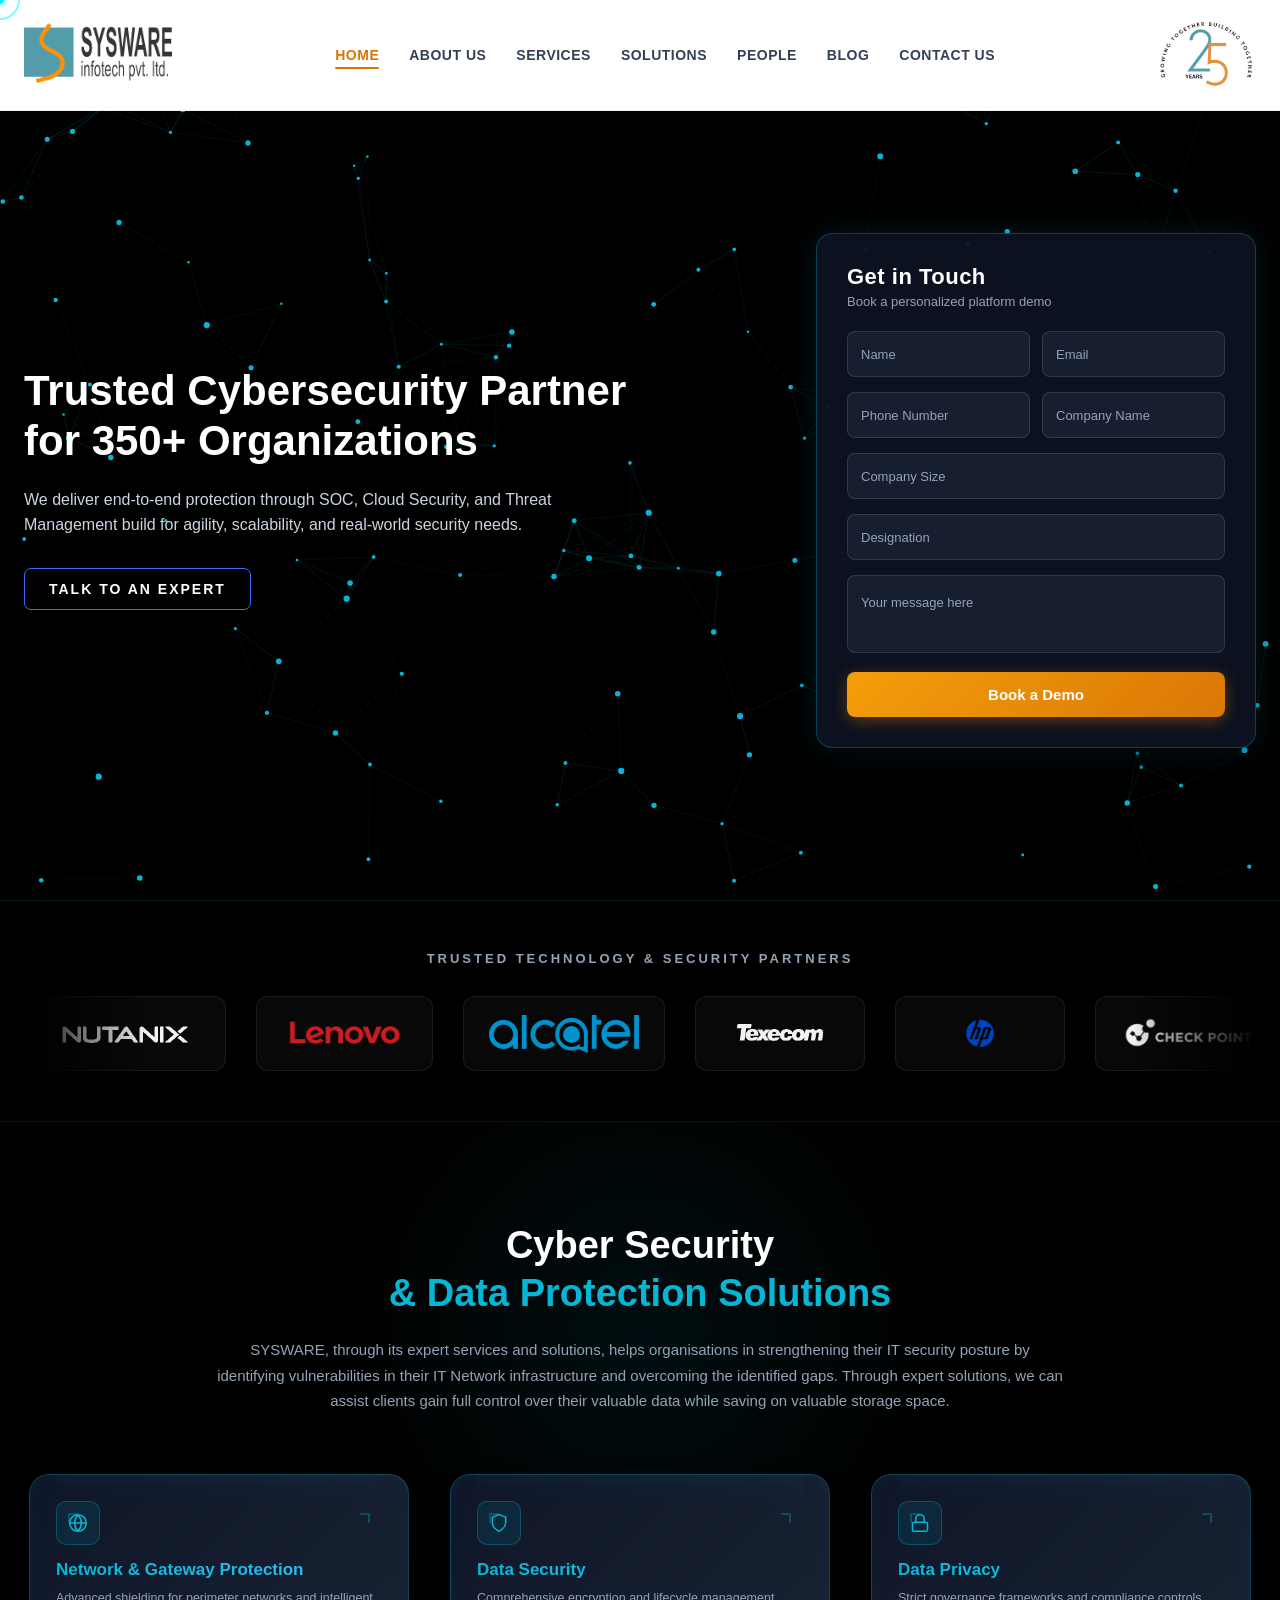
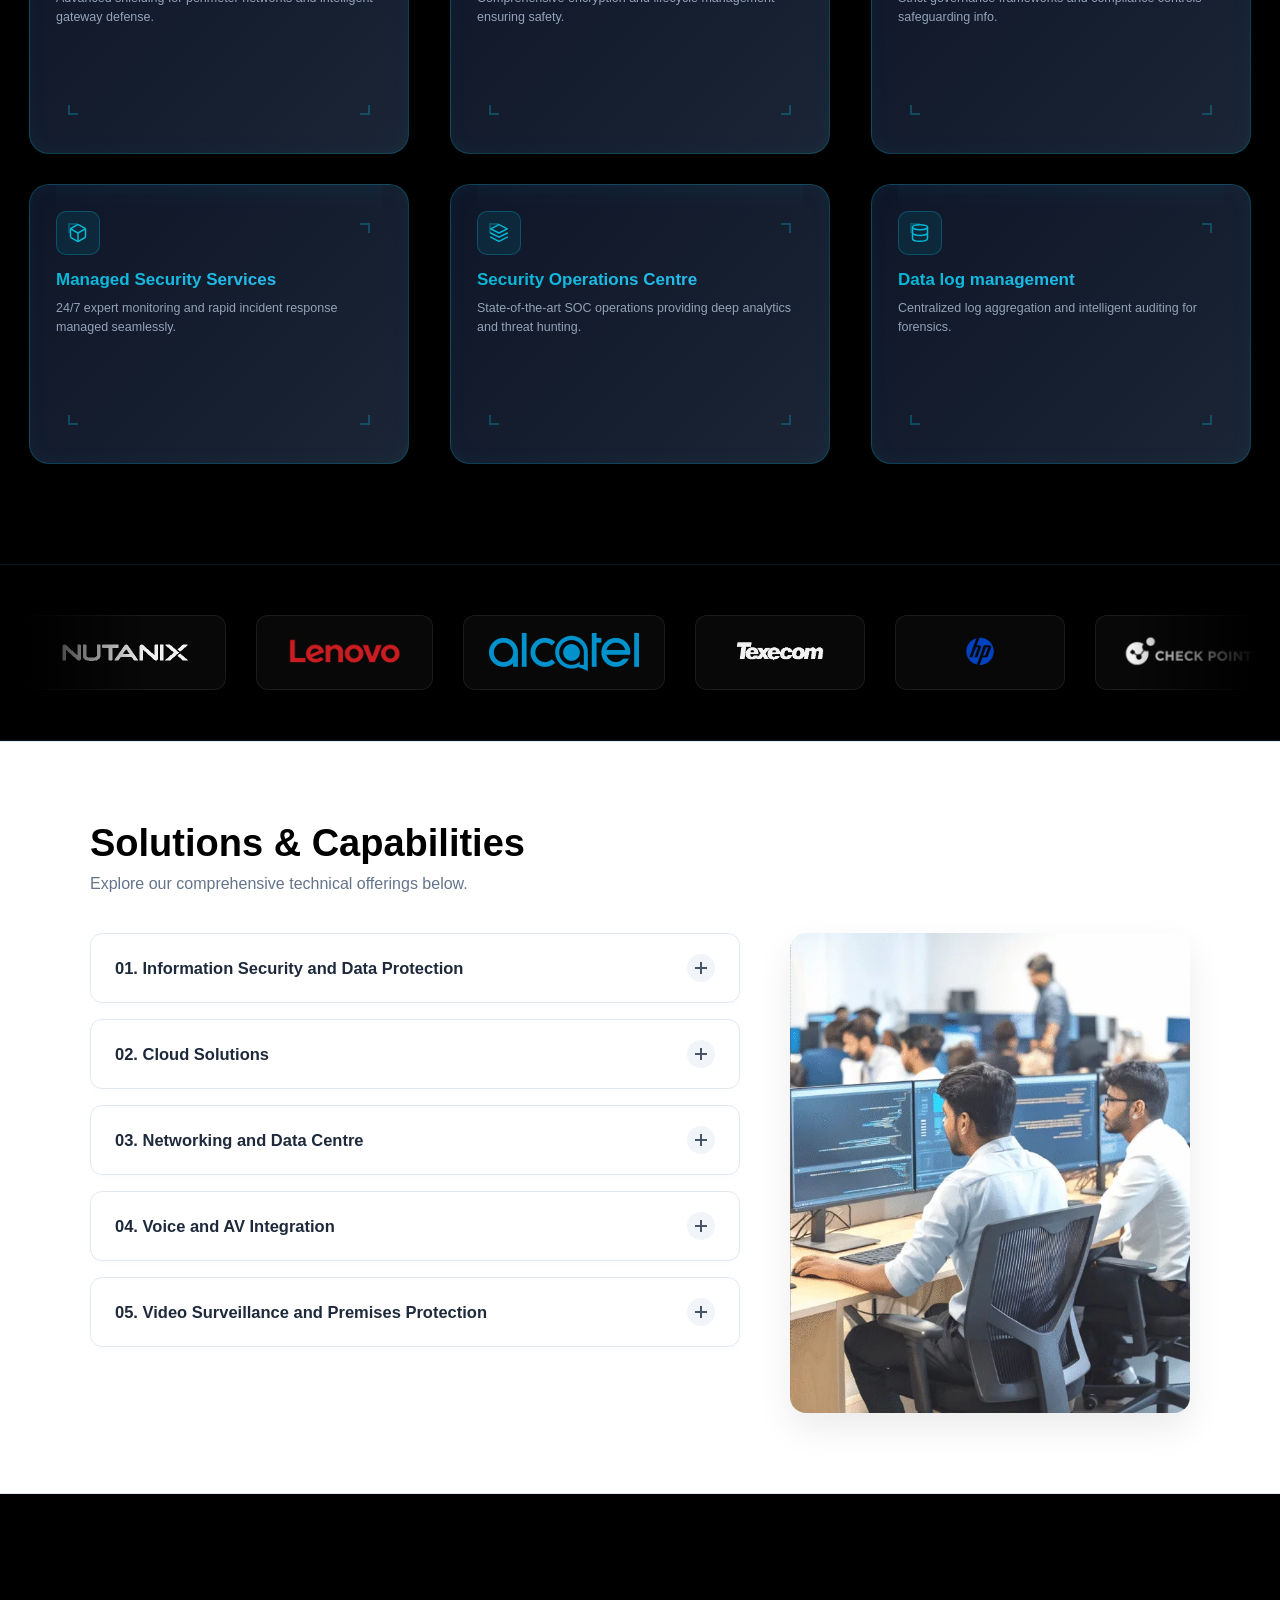
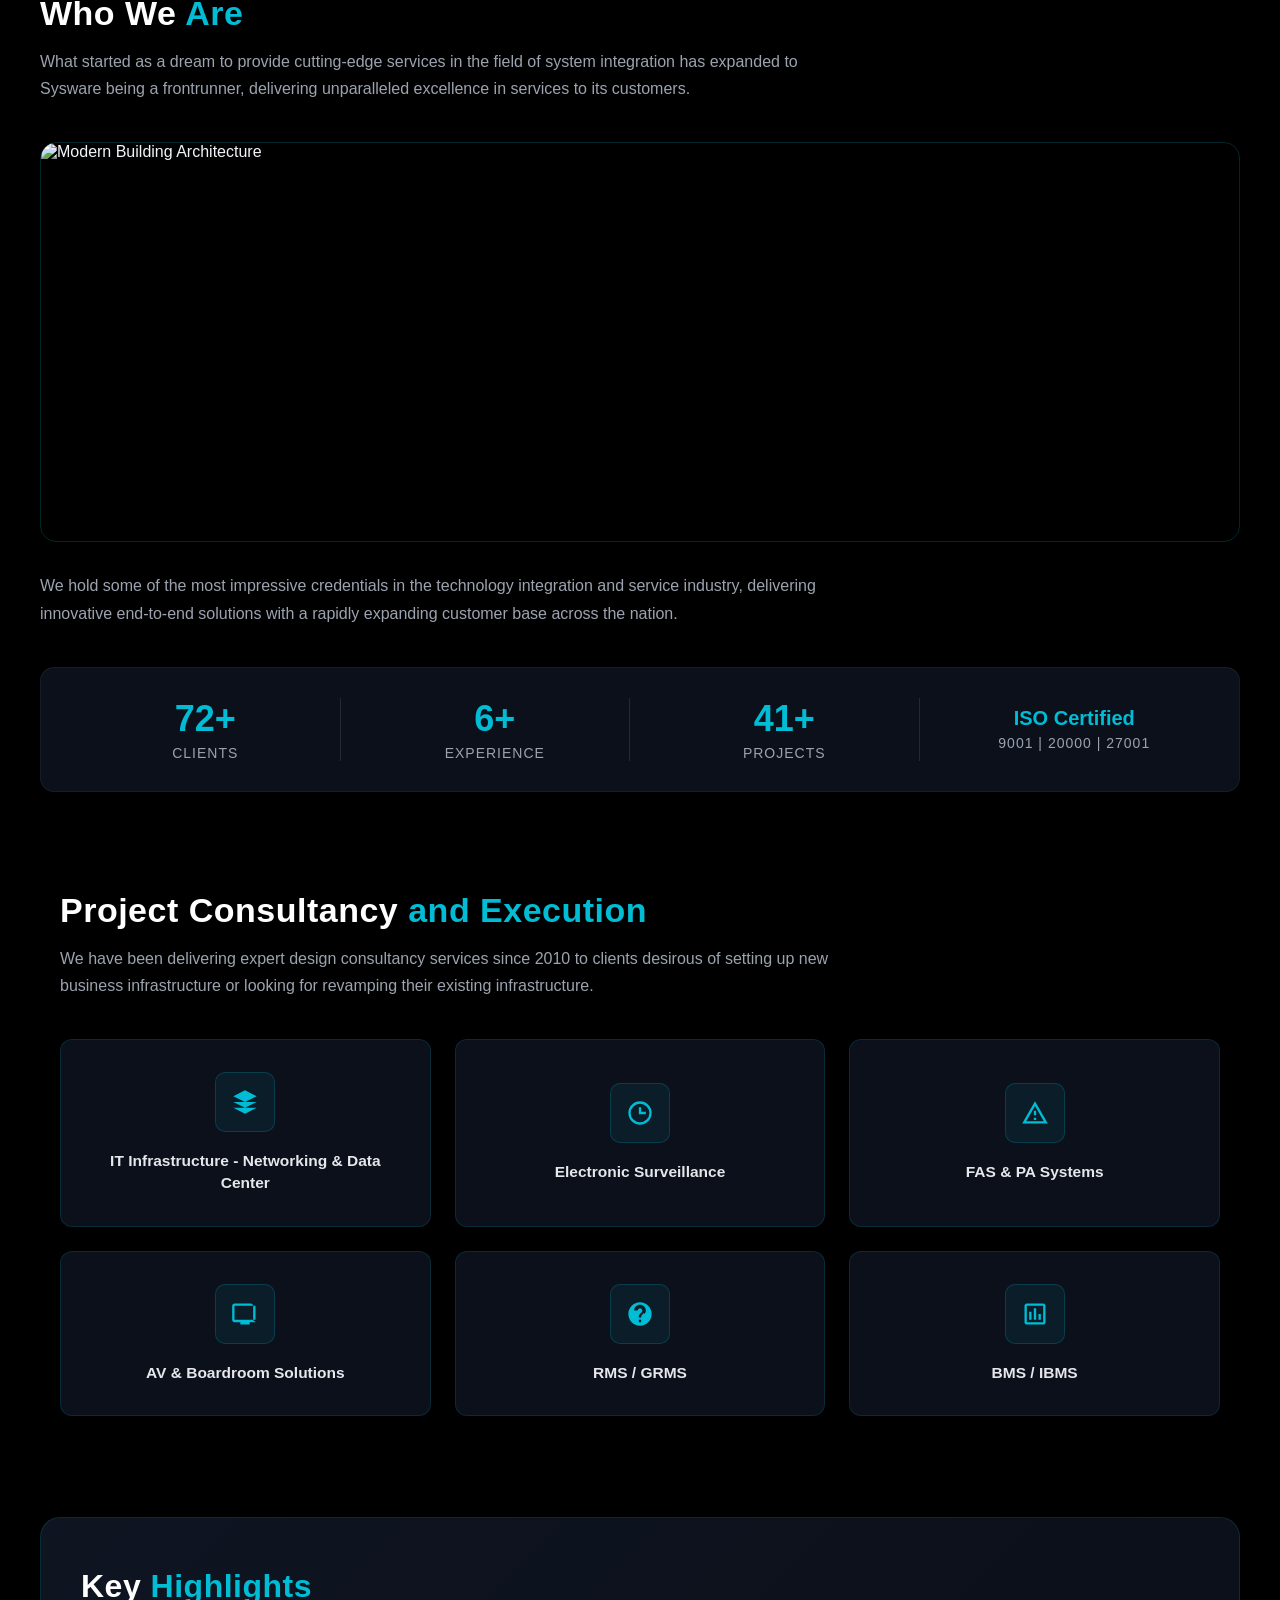
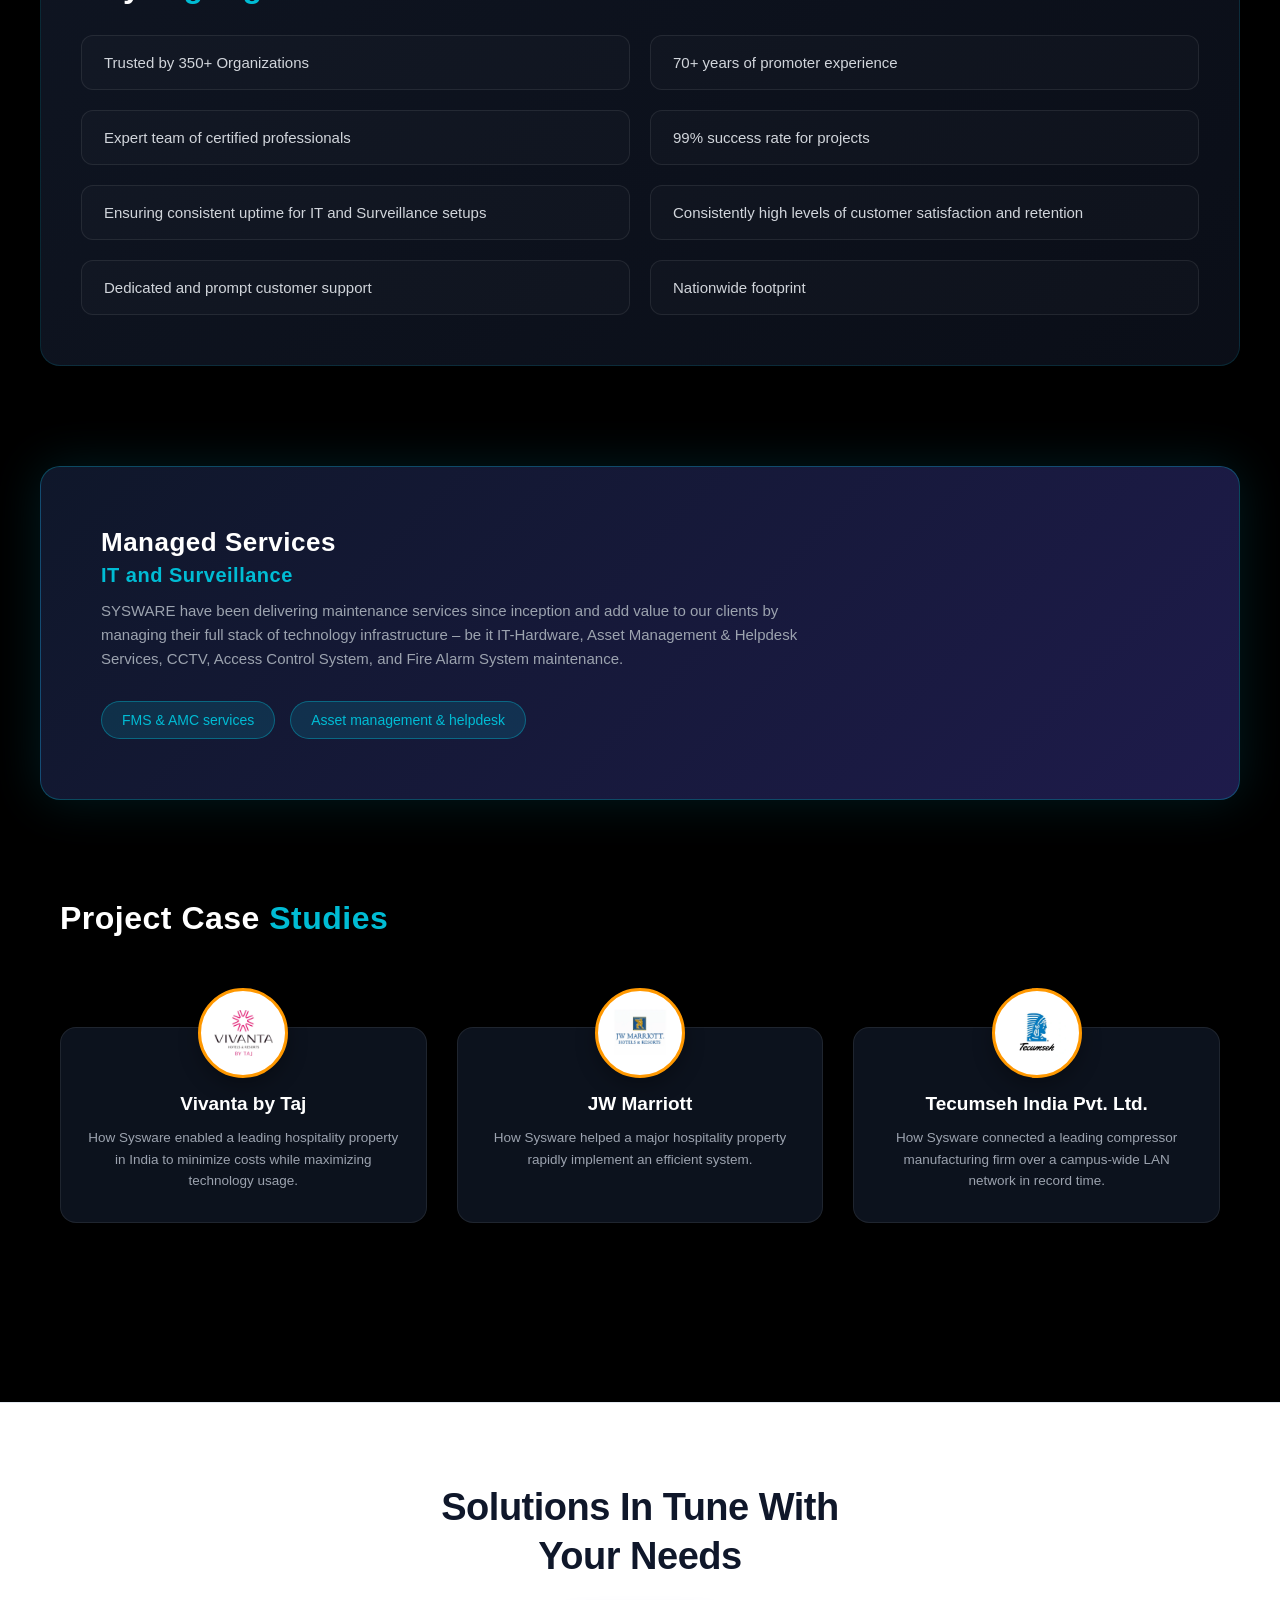
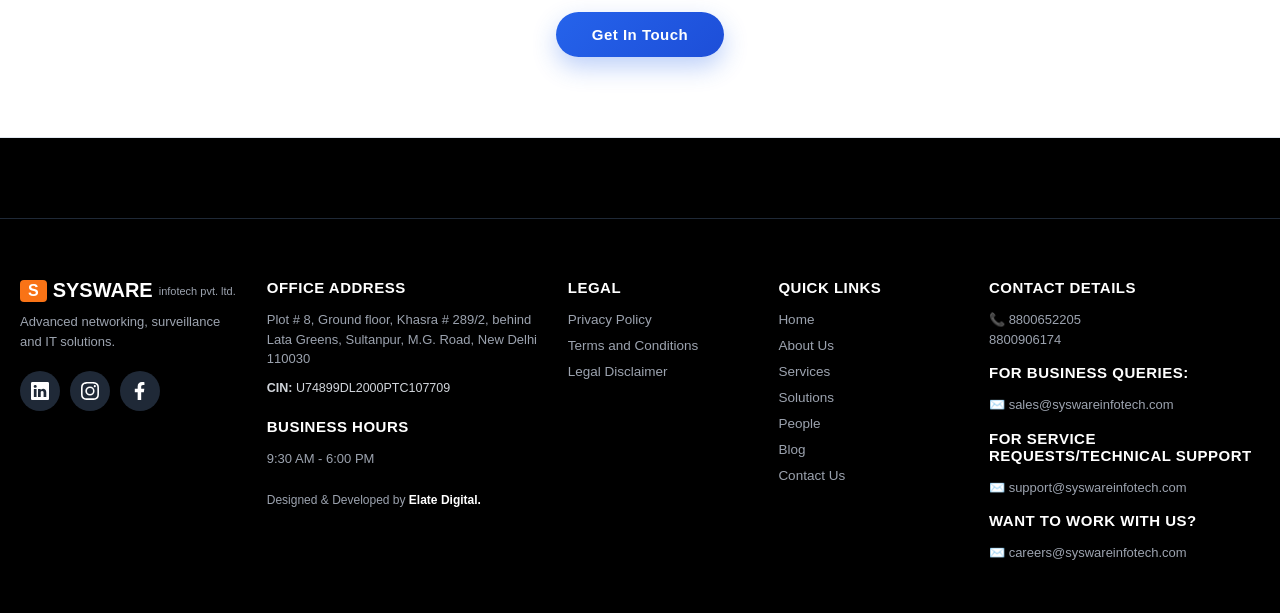
==== commit bd01a76e: "Added case study logo images and updated html css js" ====
--- a/index.html
+++ b/index.html
@@ -1,64 +1,46 @@
 <!DOCTYPE html>
 <html lang="en">
+
 <head>
-    <meta charset="UTF-8">
-    <meta name="viewport" content="width=device-width, initial-scale=1.0">
-    
-    <!-- Primary SEO Meta Tags -->
-    <title>Sysware Infotech | Trusted Cybersecurity & Managed IT Services Partner</title>
-    <meta name="description" content="Sysware Infotech is a trusted cybersecurity and data protection partner for organizations, offering managed IT services, network solutions, and project consultancy." />
-    <meta name="keywords" content="Sysware Infotech, cybersecurity partner, managed IT services, data protection solutions, network infrastructure, project consultancy" />
-    <meta name="robots" content="index, follow" />
-
-    <!-- Open Graph / Social Media Meta Tags -->
-    <meta property="og:title" content="Sysware Infotech | Trusted Cybersecurity & Managed IT Services Partner" />
-    <meta property="og:description" content="Secure your organization with advanced cybersecurity, data protection, and managed IT services from Sysware Infotech." />
-    <meta property="og:type" content="website" />
-    <meta property="og:url" content="https://www.syswareinfotech.com" />
-
-    <!-- Stylesheet -->
-    <link rel="stylesheet" href="style.css">
+  <meta charset="UTF-8">
+  <meta name="viewport" content="width=device-width, initial-scale=1.0">
+
+  <!-- Primary SEO Meta Tags -->
+  <title>Sysware Infotech | Trusted Cybersecurity & Managed IT Services Partner</title>
+  <meta name="description"
+    content="Sysware Infotech is a trusted cybersecurity and data protection partner for organizations, offering managed IT services, network solutions, and project consultancy." />
+  <meta name="keywords"
+    content="Sysware Infotech, cybersecurity partner, managed IT services, data protection solutions, network infrastructure, project consultancy" />
+  <meta name="robots" content="index, follow" />
+
+  <!-- Open Graph / Social Media Meta Tags -->
+  <meta property="og:title" content="Sysware Infotech | Trusted Cybersecurity & Managed IT Services Partner" />
+  <meta property="og:description"
+    content="Secure your organization with advanced cybersecurity, data protection, and managed IT services from Sysware Infotech." />
+  <meta property="og:type" content="website" />
+  <meta property="og:url" content="https://www.syswareinfotech.com" />
+
+  <!-- Stylesheet -->
+  <link rel="stylesheet" href="style.css">
+
+  <!-- cdn cloudfare  -->
+  <script src="https://cdnjs.cloudflare.com/ajax/libs/three.js/r128/three.min.js"></script>
 </head>
+
 <body>
-<!-- Custom Cyber Cursor -->
-<div class="cursor-dot" data-cursor-dot></div>
-<div class="cursor-outline" data-cursor-outline></div>
-    <!-- Header Section -->
-   <header class="header" id="header">
+  <!-- Custom Cyber Cursor -->
+  <div class="cursor-dot" data-cursor-dot></div>
+  <div class="cursor-outline" data-cursor-outline></div>
+  <!-- Header Section -->
+  <header class="header" id="header">
     <div class="nav-container">
-        <!-- Left Logo -->
-        <a href="#" class="logo-left">
-            <img src="images/SYSWARE-LOGO-1.png" alt="Sysware Infotech Logo">
-        </a>
-
-        <!-- Desktop Navigation Links -->
-        <nav class="nav-links">
-            <a href="#" class="active">HOME</a>
-            <a href="#about">ABOUT US</a>
-            <a href="#services">SERVICES</a>
-            <a href="#solutions">SOLUTIONS</a>
-            <a href="#people">PEOPLE</a>
-            <a href="#blog">BLOG</a>
-            <a href="#contact">CONTACT US</a>
-        </nav>
-
-        <!-- Right Logo / Badge -->
-        <div class="logo-right">
-            <img src="images/25-Years-Sysware-Logo.jpg" alt="25 Years Badge">
-        </div>
-
-        <!-- Hamburger Button for Mobile -->
-        <button class="hamburger" id="hamburger" aria-label="Toggle Menu">
-            <span class="bar"></span>
-            <span class="bar"></span>
-            <span class="bar"></span>
-        </button>
-    </div>
-
-
-    
-    <!-- Mobile Menu Dropdown AB HEADER KE ANDAR HAI -->
-    <div class="mobile-menu" id="mobileMenu">
+      <!-- Left Logo -->
+      <a href="#" class="logo-left">
+        <img src="images/SYSWARE-LOGO-1.png" alt="Sysware Infotech Logo">
+      </a>
+
+      <!-- Desktop Navigation Links -->
+      <nav class="nav-links">
         <a href="#" class="active">HOME</a>
         <a href="#about">ABOUT US</a>
         <a href="#services">SERVICES</a>
@@ -66,558 +48,779 @@
         <a href="#people">PEOPLE</a>
         <a href="#blog">BLOG</a>
         <a href="#contact">CONTACT US</a>
-    </div>
-</header>
-
-    <!-- Mobile Menu Dropdown -->
+      </nav>
+
+      <!-- Right Logo / Badge -->
+      <div class="logo-right">
+        <img src="images/25-Years-Sysware-Logo.jpg" alt="25 Years Badge">
+      </div>
+
+      <!-- Hamburger Button for Mobile -->
+      <button class="hamburger" id="hamburger" aria-label="Toggle Menu">
+        <span class="bar"></span>
+        <span class="bar"></span>
+        <span class="bar"></span>
+      </button>
+    </div>
+
+
+
+    <!-- Mobile Menu Dropdown AB HEADER KE ANDAR HAI -->
     <div class="mobile-menu" id="mobileMenu">
-        <a href="#" class="active">HOME</a>
-        <a href="#about">ABOUT US</a>
-        <a href="#services">SERVICES</a>
-        <a href="#solutions">SOLUTIONS</a>
-        <a href="#people">PEOPLE</a>
-        <a href="#blog">BLOG</a>
-        <a href="#contact">CONTACT US</a>
-    </div>
-
-    <!-- Hero Section -->
-    <section class="hero-section">
-        <div class="hero-container">
-            
-            <!-- Left Content with Zoom-in Animation Effect -->
-            <div class="hero-content zoom-element">
-                <h1>Trusted Cybersecurity Partner <br>for 350+ Organizations</h1>
-                <p>We deliver end-to-end protection through SOC, Cloud Security, and Threat Management build for agility, scalability, and real-world security needs.</p>
-                <a href="#contact" class="btn-expert">Talk to an Expert</a>
-            </div>
-
-            <!-- Right Form Card (Modern & Premium Design) -->
-            <div class="hero-form-card">
-                <div class="form-header">
-                    <h3>Get in Touch</h3>
-                    <p>Book a personalized platform demo</p>
+      <a href="#" class="active">HOME</a>
+      <a href="#about">ABOUT US</a>
+      <a href="#services">SERVICES</a>
+      <a href="#solutions">SOLUTIONS</a>
+      <a href="#people">PEOPLE</a>
+      <a href="#blog">BLOG</a>
+      <a href="#contact">CONTACT US</a>
+    </div>
+  </header>
+
+  <!-- Mobile Menu Dropdown -->
+  <div class="mobile-menu" id="mobileMenu">
+    <a href="#" class="active">HOME</a>
+    <a href="#about">ABOUT US</a>
+    <a href="#services">SERVICES</a>
+    <a href="#solutions">SOLUTIONS</a>
+    <a href="#people">PEOPLE</a>
+    <a href="#blog">BLOG</a>
+    <a href="#contact">CONTACT US</a>
+  </div>
+
+<!-- =========== Hero section =============== -->
+  <section class="hero-section">
+    <!-- Full Screen Interactive 3D/Particle Canvas Background -->
+    <canvas id="hero-canvas"></canvas>
+    <div class="hero-container">
+
+      <!-- Left Content -->
+      <div class="hero-content zoom-element">
+        <h1>Trusted Cybersecurity Partner <br>for 350+ Organizations</h1>
+        <p>We deliver end-to-end protection through SOC, Cloud Security, and Threat Management build for agility,
+          scalability, and real-world security needs.</p>
+        <a href="#contact" class="btn-expert">Talk to an Expert</a>
+      </div>
+
+      <!-- Right Form Card -->
+      <div class="hero-form-card">
+        <div class="form-header">
+          <h3>Get in Touch</h3>
+          <p>Book a personalized platform demo</p>
+        </div>
+        <form>
+          <div class="form-row">
+            <div class="input-box">
+              <input type="text" placeholder=" " required>
+              <label>Name</label>
+            </div>
+            <div class="input-box">
+              <input type="email" placeholder=" " required>
+              <label>Email</label>
+            </div>
+          </div>
+          <div class="form-row">
+            <div class="input-box">
+              <input type="tel" placeholder=" " required>
+              <label>Phone Number</label>
+            </div>
+            <div class="input-box">
+              <input type="text" placeholder=" " required>
+              <label>Company Name</label>
+            </div>
+          </div>
+          <div class="form-group">
+            <div class="input-box">
+              <input type="text" placeholder=" " required>
+              <label>Company Size</label>
+            </div>
+          </div>
+          <div class="form-group">
+            <div class="input-box">
+              <input type="text" placeholder=" " required>
+              <label>Designation</label>
+            </div>
+          </div>
+          <div class="form-group">
+            <div class="input-box textarea-box">
+              <textarea placeholder=" " rows="3" required></textarea>
+              <label>Your message here</label>
+            </div>
+          </div>
+          <button type="submit" class="btn-demo">Book a Demo</button>
+        </form>
+      </div>
+
+    </div>
+  </section>
+
+  <!-- ==================== Hero section end  ========================== -->
+
+
+  <!-- ===========   slider starts here    ============ -->
+  <!-- Trusted Partners / Brands Marquee Section -->
+  <section class="logo">
+    <div class="partners-container">
+      <div class="partners-header">
+        <p>TRUSTED TECHNOLOGY & SECURITY PARTNERS</p>
+      </div>
+
+      <div class="marquee-wrapper">
+        <div class="marquee-track">
+          <!-- Set 1 -->
+          <div class="partner-card"><img src="images/nutanix-logo-300x76 (1).webp" alt="nunatix-logo"></div>
+          <div class="partner-card"><img src="images/lenovo-logo-300x91.webp" alt="Lenovo"></div>
+          <div class="partner-card"><img src="images/alcatel-logo-300x76.webp" alt="alcatel"></div>
+          <div class="partner-card"><img src="images/texecom-logo-300x121.webp" alt="Textcom"></div>
+          <div class="partner-card"><img src="images/hp-logo-long-300x200.webp" alt="hp"></div>
+          <div class="partner-card"><img src="images/Checkpoint-300x82.webp" alt="checkpoint"></div>
+          <div class="partner-card"><img src="images/Cisco-300x159.webp" alt="cisco"></div>
+          <div class="partner-card"><img src="images/Dell-300x91.webp" alt="Dell"></div>
+          <div class="partner-card"><img src="images/Dlink-300x169.webp" alt="D link"></div>
+          <div class="partner-card"><img src="images/Hewlett-300x125.webp" alt="hewlet packerd"></div>
+          <div class="partner-card"><img src="images/Molex-300x88.webp" alt="molex"></div>
+          <div class="partner-card"><img src="images/vivotek-logo-300x78.webp" alt="vivotek"></div>
+          <div class="partner-card"><img src="images/genetec-logo-300x158.webp" alt="Genetek"></div>
+          <div class="partner-card"><img src="images/milestone-logo-300x132.webp" alt="milestone"></div>
+          <div class="partner-card"><img src="images/honeywell-logo-300x53.webp" alt="honeywell"></div>
+          <div class="partner-card"><img src="images/notifier-logo-300x188.webp" alt="Notifer"></div>
+          <div class="partner-card"><img src="images/dds-logo-300x115.webp" alt="DDS"></div>
+          <div class="partner-card"><img src="images/assa-abby-logo-300x89.webp" alt="Assafbloy"></div>
+          <div class="partner-card"><img src="images/Aruba-300x200.webp" alt="aruba"></div>
+          <div class="partner-card"><img src="images/commscope-logo-300x79.webp" alt="commscope"></div>
+
+          <!-- Set 2 (Duplicate for Seamless Infinite Loop) -->
+          <div class="partner-card"><img src="images/nutanix-logo-300x76 (1).webp" alt="nunatix-logo"></div>
+          <div class="partner-card"><img src="images/lenovo-logo-300x91.webp" alt="Lenovo"></div>
+          <div class="partner-card"><img src="images/alcatel-logo-300x76.webp" alt="alcatel"></div>
+          <div class="partner-card"><img src="images/texecom-logo-300x121.webp" alt="Textcom"></div>
+          <div class="partner-card"><img src="images/hp-logo-long-300x200.webp" alt="hp"></div>
+          <div class="partner-card"><img src="images/Checkpoint-300x82.webp" alt="checkpoint"></div>
+          <div class="partner-card"><img src="images/Cisco-300x159.webp" alt="cisco"></div>
+          <div class="partner-card"><img src="images/Dell-300x91.webp" alt="Dell"></div>
+          <div class="partner-card"><img src="images/Dlink-300x169.webp" alt="D link"></div>
+          <div class="partner-card"><img src="images/Hewlett-300x125.webp" alt="hewlet packerd"></div>
+          <div class="partner-card"><img src="images/Molex-300x88.webp" alt="molex"></div>
+          <div class="partner-card"><img src="images/vivotek-logo-300x78.webp" alt="vivotek"></div>
+          <div class="partner-card"><img src="images/genetec-logo-300x158.webp" alt="Genetek"></div>
+          <div class="partner-card"><img src="images/milestone-logo-300x132.webp" alt="milestone"></div>
+          <div class="partner-card"><img src="images/honeywell-logo-300x53.webp" alt="honeywell"></div>
+          <div class="partner-card"><img src="images/notifier-logo-300x188.webp" alt="Notifer"></div>
+          <div class="partner-card"><img src="images/dds-logo-300x115.webp" alt="DDS"></div>
+          <div class="partner-card"><img src="images/assa-abby-logo-300x89.webp" alt="Assafbloy"></div>
+          <div class="partner-card"><img src="images/Aruba-300x200.webp" alt="aruba"></div>
+          <div class="partner-card"><img src="images/commscope-logo-300x79.webp" alt="commscope"></div>
+        </div>
+      </div>
+    </div>
+  </section>
+<!-- ========= slier end here ========= -->
+
+  <!--============ section3 start here ==============-->
+  <!-- Cyber Security & Data Protection Solutions Section -->
+  <section class="cyber-solutions-section">
+    <div class="cyber-container">
+
+      <!-- Section Header -->
+      <div class="cyber-header">
+        <h2>Cyber Security <br><span>& Data Protection Solutions</span></h2>
+        <p>SYSWARE, through its expert services and solutions, helps organisations in strengthening their IT security
+          posture by identifying vulnerabilities in their IT Network infrastructure and overcoming the identified gaps.
+          Through expert solutions, we can assist clients gain full control over their valuable data while saving on
+          valuable storage space.</p>
+      </div>
+
+      <!-- Cards Grid -->
+      <div class="cyber-grid">
+
+        <!-- Card 1 -->
+        <div class="container">
+          <div class="canvas">
+            <div class="tr-1"></div>
+            <div class="tr-2"></div>
+            <div class="tr-3"></div>
+            <div class="tr-4"></div>
+            <div class="tr-5"></div>
+            <div class="tr-6"></div>
+            <div class="tr-7"></div>
+            <div class="tr-8"></div>
+            <div class="tr-9"></div>
+            <div class="tr-10"></div>
+            <div class="tr-11"></div>
+            <div class="tr-12"></div>
+            <div class="tr-13"></div>
+            <div class="tr-14"></div>
+            <div class="tr-15"></div>
+            <div class="tr-16"></div>
+            <div class="tr-17"></div>
+            <div class="tr-18"></div>
+            <div class="tr-19"></div>
+            <div class="tr-20"></div>
+            <div class="tr-21"></div>
+            <div class="tr-22"></div>
+            <div class="tr-23"></div>
+            <div class="tr-24"></div>
+            <div class="tr-25"></div>
+          </div>
+          <div class="tracker"></div>
+          <div id="card">
+            <div class="card-content">
+              <div class="card-glare"></div>
+              <div class="cyber-lines"><span></span><span></span><span></span><span></span></div>
+              <div class="corner-elements"><span></span><span></span><span></span><span></span></div>
+              <div class="scan-line"></div>
+
+              <div class="glowing-elements">
+                <div class="glow-1"></div>
+                <div class="glow-2"></div>
+                <div class="glow-3"></div>
+              </div>
+
+              <div class="card-particles">
+                <span></span><span></span><span></span><span></span><span></span><span></span>
+              </div>
+
+              <div class="card-inner-box">
+                <div class="icon-box">
+                  <svg viewBox="0 0 24 24" fill="none" stroke="currentColor" stroke-width="1.8" stroke-linecap="round"
+                    stroke-linejoin="round">
+                    <circle cx="12" cy="12" r="10"></circle>
+                    <line x1="2" y1="12" x2="22" y2="12"></line>
+                    <path
+                      d="M12 2a15.3 15.3 0 0 1 4 10 15.3 15.3 0 0 1-4 10 15.3 15.3 0 0 1-4-10 15.3 15.3 0 0 1 4-10z">
+                    </path>
+                  </svg>
                 </div>
-                <form>
-                    <div class="form-row">
-                        <div class="input-box">
-                            <input type="text" placeholder=" " required>
-                            <label>Name</label>
-                        </div>
-                        <div class="input-box">
-                            <input type="email" placeholder=" " required>
-                            <label>Email</label>
-                        </div>
-                    </div>
-                    <div class="form-row">
-                        <div class="input-box">
-                            <input type="tel" placeholder=" " required>
-                            <label>Phone Number</label>
-                        </div>
-                        <div class="input-box">
-                            <input type="text" placeholder=" " required>
-                            <label>Company Name</label>
-                        </div>
-                    </div>
-                    <div class="form-group">
-                        <div class="input-box">
-                            <input type="text" placeholder=" " required>
-                            <label>Company Size</label>
-                        </div>
-                    </div>
-                    <div class="form-group">
-                        <div class="input-box">
-                            <input type="text" placeholder=" " required>
-                            <label>Designation</label>
-                        </div>
-                    </div>
-                    <div class="form-group">
-                        <div class="input-box textarea-box">
-                            <textarea placeholder=" " rows="3" required></textarea>
-                            <label>Your message here</label>
-                        </div>
-                    </div>
-                    <button type="submit" class="btn-demo">Book a Demo</button>
-                </form>
-            </div>
-
-        </div>
-    </section>
-
-    <!-- Trusted Partners / Brands Marquee Section -->
-    <section class="logo">
-        <div class="partners-container">
-            <div class="partners-header">
-                <p>TRUSTED TECHNOLOGY & SECURITY PARTNERS</p>
-            </div>
-            
-            <div class="marquee-wrapper">
-                <div class="marquee-track">
-                    <!-- Set 1 -->
-                    <div class="partner-card"><img src="images/nutanix-logo-300x76 (1).webp" alt="nunatix-logo"></div>
-                    <div class="partner-card"><img src="images/lenovo-logo-300x91.webp" alt="Lenovo"></div>
-                    <div class="partner-card"><img src="images/alcatel-logo-300x76.webp" alt="alcatel"></div>
-                    <div class="partner-card"><img src="images/texecom-logo-300x121.webp" alt="Textcom"></div>
-                    <div class="partner-card"><img src="images/hp-logo-long-300x200.webp" alt="hp"></div>
-                    <div class="partner-card"><img src="images/Checkpoint-300x82.webp" alt="checkpoint"></div>
-                    <div class="partner-card"><img src="images/Cisco-300x159.webp" alt="cisco"></div>
-                    <div class="partner-card"><img src="images/Dell-300x91.webp" alt="Dell"></div>
-                    <div class="partner-card"><img src="images/Dlink-300x169.webp" alt="D link"></div>
-                    <div class="partner-card"><img src="images/Hewlett-300x125.webp" alt="hewlet packerd"></div>
-                    <div class="partner-card"><img src="images/Molex-300x88.webp" alt="molex"></div>
-                    <div class="partner-card"><img src="images/vivotek-logo-300x78.webp" alt="vivotek"></div>
-                    <div class="partner-card"><img src="images/genetec-logo-300x158.webp" alt="Genetek"></div>
-                    <div class="partner-card"><img src="images/milestone-logo-300x132.webp" alt="milestone"></div>
-                    <div class="partner-card"><img src="images/honeywell-logo-300x53.webp" alt="honeywell"></div>
-                    <div class="partner-card"><img src="images/notifier-logo-300x188.webp" alt="Notifer"></div>
-                    <div class="partner-card"><img src="images/dds-logo-300x115.webp" alt="DDS"></div>
-                    <div class="partner-card"><img src="images/assa-abby-logo-300x89.webp" alt="Assafbloy"></div>
-                    <div class="partner-card"><img src="images/Aruba-300x200.webp" alt="aruba"></div>
-                    <div class="partner-card"><img src="images/commscope-logo-300x79.webp" alt="commscope"></div>
-
-                    <!-- Set 2 (Duplicate for Seamless Infinite Loop) -->
-                    <div class="partner-card"><img src="images/nutanix-logo-300x76 (1).webp" alt="nunatix-logo"></div>
-                    <div class="partner-card"><img src="images/lenovo-logo-300x91.webp" alt="Lenovo"></div>
-                    <div class="partner-card"><img src="images/alcatel-logo-300x76.webp" alt="alcatel"></div>
-                    <div class="partner-card"><img src="images/texecom-logo-300x121.webp" alt="Textcom"></div>
-                    <div class="partner-card"><img src="images/hp-logo-long-300x200.webp" alt="hp"></div>
-                    <div class="partner-card"><img src="images/Checkpoint-300x82.webp" alt="checkpoint"></div>
-                    <div class="partner-card"><img src="images/Cisco-300x159.webp" alt="cisco"></div>
-                    <div class="partner-card"><img src="images/Dell-300x91.webp" alt="Dell"></div>
-                    <div class="partner-card"><img src="images/Dlink-300x169.webp" alt="D link"></div>
-                    <div class="partner-card"><img src="images/Hewlett-300x125.webp" alt="hewlet packerd"></div>
-                    <div class="partner-card"><img src="images/Molex-300x88.webp" alt="molex"></div>
-                    <div class="partner-card"><img src="images/vivotek-logo-300x78.webp" alt="vivotek"></div>
-                    <div class="partner-card"><img src="images/genetec-logo-300x158.webp" alt="Genetek"></div>
-                    <div class="partner-card"><img src="images/milestone-logo-300x132.webp" alt="milestone"></div>
-                    <div class="partner-card"><img src="images/honeywell-logo-300x53.webp" alt="honeywell"></div>
-                    <div class="partner-card"><img src="images/notifier-logo-300x188.webp" alt="Notifer"></div>
-                    <div class="partner-card"><img src="images/dds-logo-300x115.webp" alt="DDS"></div>
-                    <div class="partner-card"><img src="images/assa-abby-logo-300x89.webp" alt="Assafbloy"></div>
-                    <div class="partner-card"><img src="images/Aruba-300x200.webp" alt="aruba"></div>
-                    <div class="partner-card"><img src="images/commscope-logo-300x79.webp" alt="commscope"></div>
+                <div class="title">Network & Gateway Protection</div>
+                <p class="subtitle">Advanced shielding for perimeter networks and intelligent gateway defense.</p>
+              </div>
+            </div>
+          </div>
+        </div>
+
+        <!-- Card 2 -->
+        <div class="container">
+          <div class="canvas">
+            <div class="tr-1"></div>
+            <div class="tr-2"></div>
+            <div class="tr-3"></div>
+            <div class="tr-4"></div>
+            <div class="tr-5"></div>
+            <div class="tr-6"></div>
+            <div class="tr-7"></div>
+            <div class="tr-8"></div>
+            <div class="tr-9"></div>
+            <div class="tr-10"></div>
+            <div class="tr-11"></div>
+            <div class="tr-12"></div>
+            <div class="tr-13"></div>
+            <div class="tr-14"></div>
+            <div class="tr-15"></div>
+            <div class="tr-16"></div>
+            <div class="tr-17"></div>
+            <div class="tr-18"></div>
+            <div class="tr-19"></div>
+            <div class="tr-20"></div>
+            <div class="tr-21"></div>
+            <div class="tr-22"></div>
+            <div class="tr-23"></div>
+            <div class="tr-24"></div>
+            <div class="tr-25"></div>
+          </div>
+          <div class="tracker"></div>
+          <div id="card">
+            <div class="card-content">
+              <div class="card-glare"></div>
+              <div class="cyber-lines"><span></span><span></span><span></span><span></span></div>
+              <div class="corner-elements"><span></span><span></span><span></span><span></span></div>
+              <div class="scan-line"></div>
+
+              <div class="glowing-elements">
+                <div class="glow-1"></div>
+                <div class="glow-2"></div>
+                <div class="glow-3"></div>
+              </div>
+
+              <div class="card-particles">
+                <span></span><span></span><span></span><span></span><span></span><span></span>
+              </div>
+
+              <div class="card-inner-box">
+                <div class="icon-box">
+                  <svg viewBox="0 0 24 24" fill="none" stroke="currentColor" stroke-width="1.8" stroke-linecap="round"
+                    stroke-linejoin="round">
+                    <path d="M12 22s8-4 8-10V5l-8-3-8 3v7c0 6 8 10 8 10z"></path>
+                  </svg>
                 </div>
-            </div>
-        </div>
-    </section>
-
-
-    <!-- section3 -->
-     <!-- Cyber Security & Data Protection Solutions Section -->
-<section class="cyber-solutions-section">
-    <div class="cyber-container">
-        
-        <!-- Section Header -->
-        <div class="cyber-header">
-            <h2>Cyber Security <br><span>& Data Protection Solutions</span></h2>
-            <p>SYSWARE, through its expert services and solutions, helps organisations in strengthening their IT security posture by identifying vulnerabilities in their IT Network infrastructure and overcoming the identified gaps. Through expert solutions, we can assist clients gain full control over their valuable data while saving on valuable storage space.</p>
-        </div>
-
-        <!-- Cards Grid -->
-        <div class="cyber-grid">
-            
-            <!-- Card 1 -->
-            <div class="container">
-                <div class="canvas">
-                    <div class="tr-1"></div><div class="tr-2"></div><div class="tr-3"></div><div class="tr-4"></div><div class="tr-5"></div>
-                    <div class="tr-6"></div><div class="tr-7"></div><div class="tr-8"></div><div class="tr-9"></div><div class="tr-10"></div>
-                    <div class="tr-11"></div><div class="tr-12"></div><div class="tr-13"></div><div class="tr-14"></div><div class="tr-15"></div>
-                    <div class="tr-16"></div><div class="tr-17"></div><div class="tr-18"></div><div class="tr-19"></div><div class="tr-20"></div>
-                    <div class="tr-21"></div><div class="tr-22"></div><div class="tr-23"></div><div class="tr-24"></div><div class="tr-25"></div>
+                <div class="title">Data Security</div>
+                <p class="subtitle">Comprehensive encryption and lifecycle management ensuring safety.</p>
+              </div>
+            </div>
+          </div>
+        </div>
+
+        <!-- Card 3 -->
+        <div class="container">
+          <div class="canvas">
+            <div class="tr-1"></div>
+            <div class="tr-2"></div>
+            <div class="tr-3"></div>
+            <div class="tr-4"></div>
+            <div class="tr-5"></div>
+            <div class="tr-6"></div>
+            <div class="tr-7"></div>
+            <div class="tr-8"></div>
+            <div class="tr-9"></div>
+            <div class="tr-10"></div>
+            <div class="tr-11"></div>
+            <div class="tr-12"></div>
+            <div class="tr-13"></div>
+            <div class="tr-14"></div>
+            <div class="tr-15"></div>
+            <div class="tr-16"></div>
+            <div class="tr-17"></div>
+            <div class="tr-18"></div>
+            <div class="tr-19"></div>
+            <div class="tr-20"></div>
+            <div class="tr-21"></div>
+            <div class="tr-22"></div>
+            <div class="tr-23"></div>
+            <div class="tr-24"></div>
+            <div class="tr-25"></div>
+          </div>
+          <div class="tracker"></div>
+          <div id="card">
+            <div class="card-content">
+              <div class="card-glare"></div>
+              <div class="cyber-lines"><span></span><span></span><span></span><span></span></div>
+              <div class="corner-elements"><span></span><span></span><span></span><span></span></div>
+              <div class="scan-line"></div>
+
+              <div class="glowing-elements">
+                <div class="glow-1"></div>
+                <div class="glow-2"></div>
+                <div class="glow-3"></div>
+              </div>
+
+              <div class="card-particles">
+                <span></span><span></span><span></span><span></span><span></span><span></span>
+              </div>
+
+              <div class="card-inner-box">
+                <div class="icon-box">
+                  <svg viewBox="0 0 24 24" fill="none" stroke="currentColor" stroke-width="1.8" stroke-linecap="round"
+                    stroke-linejoin="round">
+                    <rect x="3" y="11" width="18" height="11" rx="2" ry="2"></rect>
+                    <path d="M7 11V7a5 5 0 0 1 10 0v4"></path>
+                  </svg>
                 </div>
-                <div class="tracker"></div>
-                <div id="card">
-                    <div class="card-content">
-                        <div class="card-glare"></div>
-                        <div class="cyber-lines"><span></span><span></span><span></span><span></span></div>
-                        <div class="corner-elements"><span></span><span></span><span></span><span></span></div>
-                        <div class="scan-line"></div>
-                        
-                        <div class="glowing-elements">
-                            <div class="glow-1"></div>
-                            <div class="glow-2"></div>
-                            <div class="glow-3"></div>
-                        </div>
-
-                        <div class="card-particles">
-                            <span></span><span></span><span></span><span></span><span></span><span></span>
-                        </div>
-
-                        <div class="card-inner-box">
-                            <div class="icon-box">
-                                <svg viewBox="0 0 24 24" fill="none" stroke="currentColor" stroke-width="1.8" stroke-linecap="round" stroke-linejoin="round"><circle cx="12" cy="12" r="10"></circle><line x1="2" y1="12" x2="22" y2="12"></line><path d="M12 2a15.3 15.3 0 0 1 4 10 15.3 15.3 0 0 1-4 10 15.3 15.3 0 0 1-4-10 15.3 15.3 0 0 1 4-10z"></path></svg>
-                            </div>
-                            <div class="title">Network & Gateway Protection</div>
-                            <p class="subtitle">Advanced shielding for perimeter networks and intelligent gateway defense.</p>
-                        </div>
-                    </div>
+                <div class="title">Data Privacy</div>
+                <p class="subtitle">Strict governance frameworks and compliance controls safeguarding info.</p>
+              </div>
+            </div>
+          </div>
+        </div>
+
+        <!-- Card 4 -->
+        <div class="container">
+          <div class="canvas">
+            <div class="tr-1"></div>
+            <div class="tr-2"></div>
+            <div class="tr-3"></div>
+            <div class="tr-4"></div>
+            <div class="tr-5"></div>
+            <div class="tr-6"></div>
+            <div class="tr-7"></div>
+            <div class="tr-8"></div>
+            <div class="tr-9"></div>
+            <div class="tr-10"></div>
+            <div class="tr-11"></div>
+            <div class="tr-12"></div>
+            <div class="tr-13"></div>
+            <div class="tr-14"></div>
+            <div class="tr-15"></div>
+            <div class="tr-16"></div>
+            <div class="tr-17"></div>
+            <div class="tr-18"></div>
+            <div class="tr-19"></div>
+            <div class="tr-20"></div>
+            <div class="tr-21"></div>
+            <div class="tr-22"></div>
+            <div class="tr-23"></div>
+            <div class="tr-24"></div>
+            <div class="tr-25"></div>
+          </div>
+          <div class="tracker"></div>
+          <div id="card">
+            <div class="card-content">
+              <div class="card-glare"></div>
+              <div class="cyber-lines"><span></span><span></span><span></span><span></span></div>
+              <div class="corner-elements"><span></span><span></span><span></span><span></span></div>
+              <div class="scan-line"></div>
+
+              <div class="glowing-elements">
+                <div class="glow-1"></div>
+                <div class="glow-2"></div>
+                <div class="glow-3"></div>
+              </div>
+
+              <div class="card-particles">
+                <span></span><span></span><span></span><span></span><span></span><span></span>
+              </div>
+
+              <div class="card-inner-box">
+                <div class="icon-box">
+                  <svg viewBox="0 0 24 24" fill="none" stroke="currentColor" stroke-width="1.8" stroke-linecap="round"
+                    stroke-linejoin="round">
+                    <path
+                      d="M21 16V8a2 2 0 0 0-1-1.73l-7-4a2 2 0 0 0-2 0l-7 4A2 2 0 0 0 3 8v8a2 2 0 0 0 1 1.73l7 4a2 2 0 0 0 2 0l7-4A2 2 0 0 0 21 16z">
+                    </path>
+                    <polyline points="3.27 6.96 12 12.01 20.73 6.96"></polyline>
+                    <line x1="12" y1="22.08" x2="12" y2="12"></line>
+                  </svg>
                 </div>
-            </div>
-
-            <!-- Card 2 -->
-            <div class="container">
-                <div class="canvas">
-                    <div class="tr-1"></div><div class="tr-2"></div><div class="tr-3"></div><div class="tr-4"></div><div class="tr-5"></div>
-                    <div class="tr-6"></div><div class="tr-7"></div><div class="tr-8"></div><div class="tr-9"></div><div class="tr-10"></div>
-                    <div class="tr-11"></div><div class="tr-12"></div><div class="tr-13"></div><div class="tr-14"></div><div class="tr-15"></div>
-                    <div class="tr-16"></div><div class="tr-17"></div><div class="tr-18"></div><div class="tr-19"></div><div class="tr-20"></div>
-                    <div class="tr-21"></div><div class="tr-22"></div><div class="tr-23"></div><div class="tr-24"></div><div class="tr-25"></div>
+                <div class="title">Managed Security Services</div>
+                <p class="subtitle">24/7 expert monitoring and rapid incident response managed seamlessly.</p>
+              </div>
+            </div>
+          </div>
+        </div>
+
+        <!-- Card 5 -->
+        <div class="container">
+          <div class="canvas">
+            <div class="tr-1"></div>
+            <div class="tr-2"></div>
+            <div class="tr-3"></div>
+            <div class="tr-4"></div>
+            <div class="tr-5"></div>
+            <div class="tr-6"></div>
+            <div class="tr-7"></div>
+            <div class="tr-8"></div>
+            <div class="tr-9"></div>
+            <div class="tr-10"></div>
+            <div class="tr-11"></div>
+            <div class="tr-12"></div>
+            <div class="tr-13"></div>
+            <div class="tr-14"></div>
+            <div class="tr-15"></div>
+            <div class="tr-16"></div>
+            <div class="tr-17"></div>
+            <div class="tr-18"></div>
+            <div class="tr-19"></div>
+            <div class="tr-20"></div>
+            <div class="tr-21"></div>
+            <div class="tr-22"></div>
+            <div class="tr-23"></div>
+            <div class="tr-24"></div>
+            <div class="tr-25"></div>
+          </div>
+          <div class="tracker"></div>
+          <div id="card">
+            <div class="card-content">
+              <div class="card-glare"></div>
+              <div class="cyber-lines"><span></span><span></span><span></span><span></span></div>
+              <div class="corner-elements"><span></span><span></span><span></span><span></span></div>
+              <div class="scan-line"></div>
+
+              <div class="glowing-elements">
+                <div class="glow-1"></div>
+                <div class="glow-2"></div>
+                <div class="glow-3"></div>
+              </div>
+
+              <div class="card-particles">
+                <span></span><span></span><span></span><span></span><span></span><span></span>
+              </div>
+
+              <div class="card-inner-box">
+                <div class="icon-box">
+                  <svg viewBox="0 0 24 24" fill="none" stroke="currentColor" stroke-width="1.8" stroke-linecap="round"
+                    stroke-linejoin="round">
+                    <polygon points="12 2 2 7 12 12 22 7 12 2"></polygon>
+                    <polyline points="2 17 12 22 22 17"></polyline>
+                    <polyline points="2 12 12 17 22 12"></polyline>
+                  </svg>
                 </div>
-                <div class="tracker"></div>
-                <div id="card">
-                    <div class="card-content">
-                        <div class="card-glare"></div>
-                        <div class="cyber-lines"><span></span><span></span><span></span><span></span></div>
-                        <div class="corner-elements"><span></span><span></span><span></span><span></span></div>
-                        <div class="scan-line"></div>
-                        
-                        <div class="glowing-elements">
-                            <div class="glow-1"></div>
-                            <div class="glow-2"></div>
-                            <div class="glow-3"></div>
-                        </div>
-
-                        <div class="card-particles">
-                            <span></span><span></span><span></span><span></span><span></span><span></span>
-                        </div>
-
-                        <div class="card-inner-box">
-                            <div class="icon-box">
-                                <svg viewBox="0 0 24 24" fill="none" stroke="currentColor" stroke-width="1.8" stroke-linecap="round" stroke-linejoin="round"><path d="M12 22s8-4 8-10V5l-8-3-8 3v7c0 6 8 10 8 10z"></path></svg>
-                            </div>
-                            <div class="title">Data Security</div>
-                            <p class="subtitle">Comprehensive encryption and lifecycle management ensuring safety.</p>
-                        </div>
-                    </div>
+                <div class="title">Security Operations Centre</div>
+                <p class="subtitle">State-of-the-art SOC operations providing deep analytics and threat hunting.</p>
+              </div>
+            </div>
+          </div>
+        </div>
+
+        <!-- Card 6 -->
+        <div class="container">
+          <div class="canvas">
+            <div class="tr-1"></div>
+            <div class="tr-2"></div>
+            <div class="tr-3"></div>
+            <div class="tr-4"></div>
+            <div class="tr-5"></div>
+            <div class="tr-6"></div>
+            <div class="tr-7"></div>
+            <div class="tr-8"></div>
+            <div class="tr-9"></div>
+            <div class="tr-10"></div>
+            <div class="tr-11"></div>
+            <div class="tr-12"></div>
+            <div class="tr-13"></div>
+            <div class="tr-14"></div>
+            <div class="tr-15"></div>
+            <div class="tr-16"></div>
+            <div class="tr-17"></div>
+            <div class="tr-18"></div>
+            <div class="tr-19"></div>
+            <div class="tr-20"></div>
+            <div class="tr-21"></div>
+            <div class="tr-22"></div>
+            <div class="tr-23"></div>
+            <div class="tr-24"></div>
+            <div class="tr-25"></div>
+          </div>
+          <div class="tracker"></div>
+          <div id="card">
+            <div class="card-content">
+              <div class="card-glare"></div>
+              <div class="cyber-lines"><span></span><span></span><span></span><span></span></div>
+              <div class="corner-elements"><span></span><span></span><span></span><span></span></div>
+              <div class="scan-line"></div>
+
+              <div class="glowing-elements">
+                <div class="glow-1"></div>
+                <div class="glow-2"></div>
+                <div class="glow-3"></div>
+              </div>
+
+              <div class="card-particles">
+                <span></span><span></span><span></span><span></span><span></span><span></span>
+              </div>
+
+              <div class="card-inner-box">
+                <div class="icon-box">
+                  <svg viewBox="0 0 24 24" fill="none" stroke="currentColor" stroke-width="1.8" stroke-linecap="round"
+                    stroke-linejoin="round">
+                    <ellipse cx="12" cy="5" rx="9" ry="3"></ellipse>
+                    <path d="M21 12c0 1.66-4 3-9 3s-9-1.34-9-3"></path>
+                    <path d="M3 5v14c0 1.66 4 3 9 3s9-1.34 9-3V5"></path>
+                  </svg>
                 </div>
-            </div>
-
-            <!-- Card 3 -->
-            <div class="container">
-                <div class="canvas">
-                    <div class="tr-1"></div><div class="tr-2"></div><div class="tr-3"></div><div class="tr-4"></div><div class="tr-5"></div>
-                    <div class="tr-6"></div><div class="tr-7"></div><div class="tr-8"></div><div class="tr-9"></div><div class="tr-10"></div>
-                    <div class="tr-11"></div><div class="tr-12"></div><div class="tr-13"></div><div class="tr-14"></div><div class="tr-15"></div>
-                    <div class="tr-16"></div><div class="tr-17"></div><div class="tr-18"></div><div class="tr-19"></div><div class="tr-20"></div>
-                    <div class="tr-21"></div><div class="tr-22"></div><div class="tr-23"></div><div class="tr-24"></div><div class="tr-25"></div>
-                </div>
-                <div class="tracker"></div>
-                <div id="card">
-                    <div class="card-content">
-                        <div class="card-glare"></div>
-                        <div class="cyber-lines"><span></span><span></span><span></span><span></span></div>
-                        <div class="corner-elements"><span></span><span></span><span></span><span></span></div>
-                        <div class="scan-line"></div>
-                        
-                        <div class="glowing-elements">
-                            <div class="glow-1"></div>
-                            <div class="glow-2"></div>
-                            <div class="glow-3"></div>
-                        </div>
-
-                        <div class="card-particles">
-                            <span></span><span></span><span></span><span></span><span></span><span></span>
-                        </div>
-
-                        <div class="card-inner-box">
-                            <div class="icon-box">
-                                <svg viewBox="0 0 24 24" fill="none" stroke="currentColor" stroke-width="1.8" stroke-linecap="round" stroke-linejoin="round"><rect x="3" y="11" width="18" height="11" rx="2" ry="2"></rect><path d="M7 11V7a5 5 0 0 1 10 0v4"></path></svg>
-                            </div>
-                            <div class="title">Data Privacy</div>
-                            <p class="subtitle">Strict governance frameworks and compliance controls safeguarding info.</p>
-                        </div>
-                    </div>
-                </div>
-            </div>
-
-            <!-- Card 4 -->
-            <div class="container">
-                <div class="canvas">
-                    <div class="tr-1"></div><div class="tr-2"></div><div class="tr-3"></div><div class="tr-4"></div><div class="tr-5"></div>
-                    <div class="tr-6"></div><div class="tr-7"></div><div class="tr-8"></div><div class="tr-9"></div><div class="tr-10"></div>
-                    <div class="tr-11"></div><div class="tr-12"></div><div class="tr-13"></div><div class="tr-14"></div><div class="tr-15"></div>
-                    <div class="tr-16"></div><div class="tr-17"></div><div class="tr-18"></div><div class="tr-19"></div><div class="tr-20"></div>
-                    <div class="tr-21"></div><div class="tr-22"></div><div class="tr-23"></div><div class="tr-24"></div><div class="tr-25"></div>
-                </div>
-                <div class="tracker"></div>
-                <div id="card">
-                    <div class="card-content">
-                        <div class="card-glare"></div>
-                        <div class="cyber-lines"><span></span><span></span><span></span><span></span></div>
-                        <div class="corner-elements"><span></span><span></span><span></span><span></span></div>
-                        <div class="scan-line"></div>
-                        
-                        <div class="glowing-elements">
-                            <div class="glow-1"></div>
-                            <div class="glow-2"></div>
-                            <div class="glow-3"></div>
-                        </div>
-
-                        <div class="card-particles">
-                            <span></span><span></span><span></span><span></span><span></span><span></span>
-                        </div>
-
-                        <div class="card-inner-box">
-                            <div class="icon-box">
-                                <svg viewBox="0 0 24 24" fill="none" stroke="currentColor" stroke-width="1.8" stroke-linecap="round" stroke-linejoin="round"><path d="M21 16V8a2 2 0 0 0-1-1.73l-7-4a2 2 0 0 0-2 0l-7 4A2 2 0 0 0 3 8v8a2 2 0 0 0 1 1.73l7 4a2 2 0 0 0 2 0l7-4A2 2 0 0 0 21 16z"></path><polyline points="3.27 6.96 12 12.01 20.73 6.96"></polyline><line x1="12" y1="22.08" x2="12" y2="12"></line></svg>
-                            </div>
-                            <div class="title">Managed Security Services</div>
-                            <p class="subtitle">24/7 expert monitoring and rapid incident response managed seamlessly.</p>
-                        </div>
-                    </div>
-                </div>
-            </div>
-
-            <!-- Card 5 -->
-            <div class="container">
-                <div class="canvas">
-                    <div class="tr-1"></div><div class="tr-2"></div><div class="tr-3"></div><div class="tr-4"></div><div class="tr-5"></div>
-                    <div class="tr-6"></div><div class="tr-7"></div><div class="tr-8"></div><div class="tr-9"></div><div class="tr-10"></div>
-                    <div class="tr-11"></div><div class="tr-12"></div><div class="tr-13"></div><div class="tr-14"></div><div class="tr-15"></div>
-                    <div class="tr-16"></div><div class="tr-17"></div><div class="tr-18"></div><div class="tr-19"></div><div class="tr-20"></div>
-                    <div class="tr-21"></div><div class="tr-22"></div><div class="tr-23"></div><div class="tr-24"></div><div class="tr-25"></div>
-                </div>
-                <div class="tracker"></div>
-                <div id="card">
-                    <div class="card-content">
-                        <div class="card-glare"></div>
-                        <div class="cyber-lines"><span></span><span></span><span></span><span></span></div>
-                        <div class="corner-elements"><span></span><span></span><span></span><span></span></div>
-                        <div class="scan-line"></div>
-                        
-                        <div class="glowing-elements">
-                            <div class="glow-1"></div>
-                            <div class="glow-2"></div>
-                            <div class="glow-3"></div>
-                        </div>
-
-                        <div class="card-particles">
-                            <span></span><span></span><span></span><span></span><span></span><span></span>
-                        </div>
-
-                        <div class="card-inner-box">
-                            <div class="icon-box">
-                                <svg viewBox="0 0 24 24" fill="none" stroke="currentColor" stroke-width="1.8" stroke-linecap="round" stroke-linejoin="round"><polygon points="12 2 2 7 12 12 22 7 12 2"></polygon><polyline points="2 17 12 22 22 17"></polyline><polyline points="2 12 12 17 22 12"></polyline></svg>
-                            </div>
-                            <div class="title">Security Operations Centre</div>
-                            <p class="subtitle">State-of-the-art SOC operations providing deep analytics and threat hunting.</p>
-                        </div>
-                    </div>
-                </div>
-            </div>
-
-            <!-- Card 6 -->
-            <div class="container">
-                <div class="canvas">
-                    <div class="tr-1"></div><div class="tr-2"></div><div class="tr-3"></div><div class="tr-4"></div><div class="tr-5"></div>
-                    <div class="tr-6"></div><div class="tr-7"></div><div class="tr-8"></div><div class="tr-9"></div><div class="tr-10"></div>
-                    <div class="tr-11"></div><div class="tr-12"></div><div class="tr-13"></div><div class="tr-14"></div><div class="tr-15"></div>
-                    <div class="tr-16"></div><div class="tr-17"></div><div class="tr-18"></div><div class="tr-19"></div><div class="tr-20"></div>
-                    <div class="tr-21"></div><div class="tr-22"></div><div class="tr-23"></div><div class="tr-24"></div><div class="tr-25"></div>
-                </div>
-                <div class="tracker"></div>
-                <div id="card">
-                    <div class="card-content">
-                        <div class="card-glare"></div>
-                        <div class="cyber-lines"><span></span><span></span><span></span><span></span></div>
-                        <div class="corner-elements"><span></span><span></span><span></span><span></span></div>
-                        <div class="scan-line"></div>
-                        
-                        <div class="glowing-elements">
-                            <div class="glow-1"></div>
-                            <div class="glow-2"></div>
-                            <div class="glow-3"></div>
-                        </div>
-
-                        <div class="card-particles">
-                            <span></span><span></span><span></span><span></span><span></span><span></span>
-                        </div>
-
-                        <div class="card-inner-box">
-                            <div class="icon-box">
-                                <svg viewBox="0 0 24 24" fill="none" stroke="currentColor" stroke-width="1.8" stroke-linecap="round" stroke-linejoin="round"><ellipse cx="12" cy="5" rx="9" ry="3"></ellipse><path d="M21 12c0 1.66-4 3-9 3s-9-1.34-9-3"></path><path d="M3 5v14c0 1.66 4 3 9 3s9-1.34 9-3V5"></path></svg>
-                            </div>
-                            <div class="title">Data log management</div>
-                            <p class="subtitle">Centralized log aggregation and intelligent auditing for forensics.</p>
-                        </div>
-                    </div>
-                </div>
-            </div>
-
-        </div>
-    </div>
-</section>
-
-
-<!-- section class logo  -->
- <section class="logo">
-        <div class="partners-container">
-            
-            <div class="marquee-wrapper">
-                <div class="marquee-track">
-                    <!-- Set 1 -->
-                    <div class="partner-card"><img src="images/nutanix-logo-300x76 (1).webp" alt="nunatix-logo"></div>
-                    <div class="partner-card"><img src="images/lenovo-logo-300x91.webp" alt="Lenovo"></div>
-                    <div class="partner-card"><img src="images/alcatel-logo-300x76.webp" alt="alcatel"></div>
-                    <div class="partner-card"><img src="images/texecom-logo-300x121.webp" alt="Textcom"></div>
-                    <div class="partner-card"><img src="images/hp-logo-long-300x200.webp" alt="hp"></div>
-                    <div class="partner-card"><img src="images/Checkpoint-300x82.webp" alt="checkpoint"></div>
-                    <div class="partner-card"><img src="images/Cisco-300x159.webp" alt="cisco"></div>
-                    <div class="partner-card"><img src="images/Dell-300x91.webp" alt="Dell"></div>
-                    <div class="partner-card"><img src="images/Dlink-300x169.webp" alt="D link"></div>
-                    <div class="partner-card"><img src="images/Hewlett-300x125.webp" alt="hewlet packerd"></div>
-                    <div class="partner-card"><img src="images/Molex-300x88.webp" alt="molex"></div>
-                    <div class="partner-card"><img src="images/vivotek-logo-300x78.webp" alt="vivotek"></div>
-                    <div class="partner-card"><img src="images/genetec-logo-300x158.webp" alt="Genetek"></div>
-                    <div class="partner-card"><img src="images/milestone-logo-300x132.webp" alt="milestone"></div>
-                    <div class="partner-card"><img src="images/honeywell-logo-300x53.webp" alt="honeywell"></div>
-                    <div class="partner-card"><img src="images/notifier-logo-300x188.webp" alt="Notifer"></div>
-                    <div class="partner-card"><img src="images/dds-logo-300x115.webp" alt="DDS"></div>
-                    <div class="partner-card"><img src="images/assa-abby-logo-300x89.webp" alt="Assafbloy"></div>
-                    <div class="partner-card"><img src="images/Aruba-300x200.webp" alt="aruba"></div>
-                    <div class="partner-card"><img src="images/commscope-logo-300x79.webp" alt="commscope"></div>
-
-                    <!-- Set 2 (Duplicate for Seamless Infinite Loop) -->
-                    <div class="partner-card"><img src="images/nutanix-logo-300x76 (1).webp" alt="nunatix-logo"></div>
-                    <div class="partner-card"><img src="images/lenovo-logo-300x91.webp" alt="Lenovo"></div>
-                    <div class="partner-card"><img src="images/alcatel-logo-300x76.webp" alt="alcatel"></div>
-                    <div class="partner-card"><img src="images/texecom-logo-300x121.webp" alt="Textcom"></div>
-                    <div class="partner-card"><img src="images/hp-logo-long-300x200.webp" alt="hp"></div>
-                    <div class="partner-card"><img src="images/Checkpoint-300x82.webp" alt="checkpoint"></div>
-                    <div class="partner-card"><img src="images/Cisco-300x159.webp" alt="cisco"></div>
-                    <div class="partner-card"><img src="images/Dell-300x91.webp" alt="Dell"></div>
-                    <div class="partner-card"><img src="images/Dlink-300x169.webp" alt="D link"></div>
-                    <div class="partner-card"><img src="images/Hewlett-300x125.webp" alt="hewlet packerd"></div>
-                    <div class="partner-card"><img src="images/Molex-300x88.webp" alt="molex"></div>
-                    <div class="partner-card"><img src="images/vivotek-logo-300x78.webp" alt="vivotek"></div>
-                    <div class="partner-card"><img src="images/genetec-logo-300x158.webp" alt="Genetek"></div>
-                    <div class="partner-card"><img src="images/milestone-logo-300x132.webp" alt="milestone"></div>
-                    <div class="partner-card"><img src="images/honeywell-logo-300x53.webp" alt="honeywell"></div>
-                    <div class="partner-card"><img src="images/notifier-logo-300x188.webp" alt="Notifer"></div>
-                    <div class="partner-card"><img src="images/dds-logo-300x115.webp" alt="DDS"></div>
-                    <div class="partner-card"><img src="images/assa-abby-logo-300x89.webp" alt="Assafbloy"></div>
-                    <div class="partner-card"><img src="images/Aruba-300x200.webp" alt="aruba"></div>
-                    <div class="partner-card"><img src="images/commscope-logo-300x79.webp" alt="commscope"></div>
-                </div>
-            </div>
-        </div>
-    </section>
-
-
-<!-- Custom Security Alert Popup -->
-<div id="securityPopup" class="security-modal-overlay">
-    <div class="security-modal-box">
-        <div class="security-modal-icon">⚠️</div>
-        <h3>ACCESS DENIED</h3>
-        <p>Security Protocol Active! You cannot check the source code of this website.</p>
-        <button class="security-modal-btn" onclick="closeSecurityPopup()">I Understand</button>
-    </div>
-</div>
-
-
-<!-- section4 -->
- <!-- Solutions Section HTML -->
+                <div class="title">Data log management</div>
+                <p class="subtitle">Centralized log aggregation and intelligent auditing for forensics.</p>
+              </div>
+            </div>
+          </div>
+        </div>
+
+      </div>
+    </div>
+  </section>
+<!-- ================ section3 ends here  ================= -->
+
+<!-- ================= logo slider 2 starts here =================== -->
+  <!-- section class logo  -->
+  <section class="logo">
+    <div class="partners-container">
+
+      <div class="marquee-wrapper">
+        <div class="marquee-track">
+          <!-- Set 1 -->
+          <div class="partner-card"><img src="images/nutanix-logo-300x76 (1).webp" alt="nunatix-logo"></div>
+          <div class="partner-card"><img src="images/lenovo-logo-300x91.webp" alt="Lenovo"></div>
+          <div class="partner-card"><img src="images/alcatel-logo-300x76.webp" alt="alcatel"></div>
+          <div class="partner-card"><img src="images/texecom-logo-300x121.webp" alt="Textcom"></div>
+          <div class="partner-card"><img src="images/hp-logo-long-300x200.webp" alt="hp"></div>
+          <div class="partner-card"><img src="images/Checkpoint-300x82.webp" alt="checkpoint"></div>
+          <div class="partner-card"><img src="images/Cisco-300x159.webp" alt="cisco"></div>
+          <div class="partner-card"><img src="images/Dell-300x91.webp" alt="Dell"></div>
+          <div class="partner-card"><img src="images/Dlink-300x169.webp" alt="D link"></div>
+          <div class="partner-card"><img src="images/Hewlett-300x125.webp" alt="hewlet packerd"></div>
+          <div class="partner-card"><img src="images/Molex-300x88.webp" alt="molex"></div>
+          <div class="partner-card"><img src="images/vivotek-logo-300x78.webp" alt="vivotek"></div>
+          <div class="partner-card"><img src="images/genetec-logo-300x158.webp" alt="Genetek"></div>
+          <div class="partner-card"><img src="images/milestone-logo-300x132.webp" alt="milestone"></div>
+          <div class="partner-card"><img src="images/honeywell-logo-300x53.webp" alt="honeywell"></div>
+          <div class="partner-card"><img src="images/notifier-logo-300x188.webp" alt="Notifer"></div>
+          <div class="partner-card"><img src="images/dds-logo-300x115.webp" alt="DDS"></div>
+          <div class="partner-card"><img src="images/assa-abby-logo-300x89.webp" alt="Assafbloy"></div>
+          <div class="partner-card"><img src="images/Aruba-300x200.webp" alt="aruba"></div>
+          <div class="partner-card"><img src="images/commscope-logo-300x79.webp" alt="commscope"></div>
+
+          <!-- Set 2 (Duplicate for Seamless Infinite Loop) -->
+          <div class="partner-card"><img src="images/nutanix-logo-300x76 (1).webp" alt="nunatix-logo"></div>
+          <div class="partner-card"><img src="images/lenovo-logo-300x91.webp" alt="Lenovo"></div>
+          <div class="partner-card"><img src="images/alcatel-logo-300x76.webp" alt="alcatel"></div>
+          <div class="partner-card"><img src="images/texecom-logo-300x121.webp" alt="Textcom"></div>
+          <div class="partner-card"><img src="images/hp-logo-long-300x200.webp" alt="hp"></div>
+          <div class="partner-card"><img src="images/Checkpoint-300x82.webp" alt="checkpoint"></div>
+          <div class="partner-card"><img src="images/Cisco-300x159.webp" alt="cisco"></div>
+          <div class="partner-card"><img src="images/Dell-300x91.webp" alt="Dell"></div>
+          <div class="partner-card"><img src="images/Dlink-300x169.webp" alt="D link"></div>
+          <div class="partner-card"><img src="images/Hewlett-300x125.webp" alt="hewlet packerd"></div>
+          <div class="partner-card"><img src="images/Molex-300x88.webp" alt="molex"></div>
+          <div class="partner-card"><img src="images/vivotek-logo-300x78.webp" alt="vivotek"></div>
+          <div class="partner-card"><img src="images/genetec-logo-300x158.webp" alt="Genetek"></div>
+          <div class="partner-card"><img src="images/milestone-logo-300x132.webp" alt="milestone"></div>
+          <div class="partner-card"><img src="images/honeywell-logo-300x53.webp" alt="honeywell"></div>
+          <div class="partner-card"><img src="images/notifier-logo-300x188.webp" alt="Notifer"></div>
+          <div class="partner-card"><img src="images/dds-logo-300x115.webp" alt="DDS"></div>
+          <div class="partner-card"><img src="images/assa-abby-logo-300x89.webp" alt="Assafbloy"></div>
+          <div class="partner-card"><img src="images/Aruba-300x200.webp" alt="aruba"></div>
+          <div class="partner-card"><img src="images/commscope-logo-300x79.webp" alt="commscope"></div>
+        </div>
+      </div>
+    </div>
+  </section>
+<!-- ========== logo slider2 ends here =========== -->
+
+  <!--================= section4 starts here solutions  =================-->
+  <!-- Solutions Section HTML -->
+<!-- Solutions Section HTML -->
 <section class="solutions-section">
   <div class="solutions-container">
     <div class="solutions-header scroll-animate">
-      <h2>Solutions</h2>
-    </div>
-
-    <!-- Point 01 Cards Grid -->
-    <div class="category-title scroll-animate">
-      <p>01. Information Security and Data Protection</p>
-    </div>
-    <div class="card2-grid">
-      <a class="card2-item scroll-animate" href="#">
-        <h3>01</h3>
-        <p class="small">Advanced threat detection and prevention solution</p>
-        <div class="go-corner"><div class="go-arrow">→</div></div>
-      </a>
-      <a class="card2-item scroll-animate" href="#">
-        <h3>02</h3>
-        <p class="small">Network security design and implementation</p>
-        <div class="go-corner"><div class="go-arrow">→</div></div>
-      </a>
-      <a class="card2-item scroll-animate" href="#">
-        <h3>03</h3>
-        <p class="small">Vulnerability assessments and penetration testing</p>
-        <div class="go-corner"><div class="go-arrow">→</div></div>
-      </a>
-      <a class="card2-item scroll-animate" href="#">
-        <h3>04</h3>
-        <p class="small">Endpoint security and monitoring</p>
-        <div class="go-corner"><div class="go-arrow">→</div></div>
-      </a>
-      <a class="card2-item scroll-animate" href="#">
-        <h3>05</h3>
-        <p class="small">Data encryption and breach prevention strategies</p>
-        <div class="go-corner"><div class="go-arrow">→</div></div>
-      </a>
-      <a class="card2-item scroll-animate" href="#">
-        <h3>06</h3>
-        <p class="small">Robust data security and secure file sharing</p>
-        <div class="go-corner"><div class="go-arrow">→</div></div>
-      </a>
-      <a class="card2-item scroll-animate" href="#">
-        <h3>07</h3>
-        <p class="small">Comprehensive compliance and auditing</p>
-        <div class="go-corner"><div class="go-arrow">→</div></div>
-      </a>
-    </div>
-
-    <!-- Points 02 to 05 and Image Section Layout -->
-<div class="solutions-split-layout">
-  <div class="solutions-list-box scroll-animate">
-    <div class="sol-item">02. Cloud Solutions</div>
-    <div class="sol-item">03. Networking and Data Centre</div>
-    <div class="sol-item">04. Voice and AV Integration</div>
-    
-    <!-- Default closed interactive toggle matching top boxes -->
-    <details class="sol-item active-dropdown">
-      <summary>05. Video Surveillance and Premises Protection</summary>
-      <ul class="sub-category-list">
-        <li>
-          <strong>Electronic Surveillance</strong>
-          <ul>
-            <li>CCTV</li>
-            <li>ACS</li>
-            <li>Perimeter Protection</li>
-          </ul>
-        </li>
-        <li>
-          <strong>Premises Protection and Management</strong>
-          <ul>
-            <li>FAS</li>
-            <li>PA</li>
-            <li>Securing entry points</li>
-            <li>IRMS/GRMS</li>
-            <li>BMS</li>
-          </ul>
-        </li>
-      </ul>
-    </details>
-  </div>
-  
-  <div class="solutions-image-box scroll-animate">
-    <img src="images/Solutions-575x1024.webp" alt="Office Team Working">
-  </div>
-</div>
+      <h2>Solutions & Capabilities</h2>
+      <p>Explore our comprehensive technical offerings below.</p>
+    </div>
+
+    <div class="solutions-split-layout">
+      <!-- Accordion List Box -->
+      <div class="solutions-list-box scroll-animate">
+        
+        <!-- Category 01 -->
+        <details class="solution-accordion">
+          <summary>
+            <span>01. Information Security and Data Protection</span>
+            <div class="accordion-icon"></div>
+          </summary>
+          <div class="solution-content">
+            <div class="sub-cards-grid">
+              <a class="sub-card" href="#">
+                <h4>01</h4>
+                <p>Advanced threat detection and prevention solution</p>
+              </a>
+              <a class="sub-card" href="#">
+                <h4>02</h4>
+                <p>Network security design and implementation</p>
+              </a>
+              <a class="sub-card" href="#">
+                <h4>03</h4>
+                <p>Vulnerability assessments and penetration testing</p>
+              </a>
+              <a class="sub-card" href="#">
+                <h4>04</h4>
+                <p>Endpoint security and monitoring</p>
+              </a>
+              <a class="sub-card" href="#">
+                <h4>05</h4>
+                <p>Data encryption and breach prevention strategies</p>
+              </a>
+              <a class="sub-card" href="#">
+                <h4>06</h4>
+                <p>Robust data security and secure file sharing</p>
+              </a>
+              <a class="sub-card" href="#">
+                <h4>07</h4>
+                <p>Comprehensive compliance and auditing</p>
+              </a>
+            </div>
+          </div>
+        </details>
+
+        <!-- Category 02 -->
+        <details class="solution-accordion">
+          <summary>
+            <span>02. Cloud Solutions</span>
+            <div class="accordion-icon"></div>
+          </summary>
+          <div class="solution-content">
+            <p>Secure cloud migration, architecture design, multi-cloud management, and scalable infrastructure solutions tailored to your business continuity needs.</p>
+          </div>
+        </details>
+
+        <!-- Category 03 -->
+        <details class="solution-accordion">
+          <summary>
+            <span>03. Networking and Data Centre</span>
+            <div class="accordion-icon"></div>
+          </summary>
+          <div class="solution-content">
+            <p>High-performance enterprise networking, structured cabling, switching, routing, and modern data centre setup with 99.9% uptime reliability.</p>
+          </div>
+        </details>
+
+        <!-- Category 04 -->
+        <details class="solution-accordion">
+          <summary>
+            <span>04. Voice and AV Integration</span>
+            <div class="accordion-icon"></div>
+          </summary>
+          <div class="solution-content">
+            <p>Unified communication systems, IP telephony, boardroom video conferencing solutions, and advanced audio-visual automation.</p>
+          </div>
+        </details>
+
+        <!-- Category 05 -->
+<!-- Category 05 -->
+        <details class="solution-accordion">
+          <summary>
+            <span>05. Video Surveillance and Premises Protection</span>
+            <div class="accordion-icon"></div>
+          </summary>
+          <div class="solution-content">
+            <ul class="sub-category-list">
+              <li>
+                <strong>Electronic Surveillance</strong>
+                <ul>
+                  <li>CCTV</li>
+                  <li>ACS</li>
+                  <li>Perimeter Protection</li>
+                </ul>
+              </li>
+              <li>
+                <strong>Premises Protection and Management</strong>
+                <ul>
+                  <li>FAS</li>
+                  <li>PA</li>
+                  <li>Securing entry points</li>
+                  <li>IRMS/GRMS</li>
+                  <li>BMS</li>
+                </ul>
+              </li>
+            </ul>
+          </div>
+        </details>
+
+      </div>
+
+      <!-- Right Sticky Image Box -->
+      <div class="solutions-image-box scroll-animate">
+        <img src="images/Solutions-575x1024.webp" alt="Office Team Working">
+      </div>
+    </div>
   </div>
 </section>
-
-<!-- section5 -->
- <section class="tech-section">
+<!-- ================= section4 ends here solutions ================ -->
+
+  <!-- ================ section5 starts here ================= -->
+  <section class="tech-section">
     <div class="tech-container">
 
       <!-- Who We Are Section -->
       <div class="who-we-are scroll-animate">
         <h2 class="section-title">Who We <span>Are</span></h2>
-        <p class="section-desc">What started as a dream to provide cutting-edge services in the field of system integration has expanded to Sysware being a frontrunner, delivering unparalleled excellence in services to its customers.</p>
-        
+        <p class="section-desc">What started as a dream to provide cutting-edge services in the field of system
+          integration has expanded to Sysware being a frontrunner, delivering unparalleled excellence in services to its
+          customers.</p>
+
         <div class="image-banner">
-          <img src="https://images.unsplash.com/photo-1486406146926-c627a92ad1ab?auto=format&fit=crop&w=1200&q=80" alt="Modern Building Architecture">
-        </div>
-
-        <p class="section-desc">We hold some of the most impressive credentials in the technology integration and service industry, delivering innovative end-to-end solutions with a rapidly expanding customer base across the nation.</p>
+          <img src="https://images.unsplash.com/photo-1486406146926-c627a92ad1ab?auto=format&fit=crop&w=1200&q=80"
+            alt="Modern Building Architecture">
+        </div>
+
+        <p class="section-desc">We hold some of the most impressive credentials in the technology integration and
+          service industry, delivering innovative end-to-end solutions with a rapidly expanding customer base across the
+          nation.</p>
 
         <!-- Stats Counter Section -->
         <div class="stats-grid">
@@ -633,7 +836,8 @@
             <h3 class="counter" data-target="200" data-suffix="+">0</h3>
             <p>Projects</p>
           </div>
-          <div class="stat-item" style="display: flex; flex-direction: column; align-items: center; justify-content: center;">
+          <div class="stat-item"
+            style="display: flex; flex-direction: column; align-items: center; justify-content: center;">
             <h3 style="font-size: 20px; margin-bottom: 0; color: #00bcd4;">ISO Certified</h3>
             <p style="margin-top: 5px;">9001 | 20000 | 27001</p>
           </div>
@@ -641,37 +845,68 @@
       </div>
 
       <!-- Project Consultancy & Execution -->
-      <div class="consultancy-section scroll-animate">
-        <h2 class="section-title">Project Consultancy <span>and Execution</span></h2>
-        <p class="section-desc">We have been delivering expert design consultancy services since 2010 to clients desirous of setting up new business infrastructure or looking for revamping their existing infrastructure.</p>
-
-        <div class="icons-grid">
-          <div class="icon-card">
-            <svg viewBox="0 0 24 24"><path d="M12 2L2 7l10 5 10-5-10-5zM2 17l10 5 10-5M2 12l10 5 10-5"/></svg>
-            <h4>IT Infrastructure - Networking & Data Center</h4>
-          </div>
-          <div class="icon-card">
-            <svg viewBox="0 0 24 24"><path d="M12 2a10 10 0 1010 10A10 10 0 0012 2zm0 18a8 8 0 118-8 8 8 0 01-8 8zm1-13h-2v6h6v-2h-4z"/></svg>
-            <h4>Electronic Surveillance</h4>
-          </div>
-          <div class="icon-card">
-            <svg viewBox="0 0 24 24"><path d="M12 2L1 21h22L12 2zm0 3.99L19.53 19H4.47L12 5.99zM11 10h2v4h-2zm0 6h2v2h-2z"/></svg>
-            <h4>FAS & PA Systems</h4>
-          </div>
-          <div class="icon-card">
-            <svg viewBox="0 0 24 24"><path d="M21 3H3c-1.1 0-2 .9-2 2v12c0 1.1.9 2 2 2h5v2h8v-2h5c1.1 0-2-.9-2-2V5c0-1.1-.9-2-2-2zm0 14H3V5h18v12z"/></svg>
-            <h4>AV & Boardroom Solutions</h4>
-          </div>
-          <div class="icon-card">
-            <svg viewBox="0 0 24 24"><path d="M12 2C6.48 2 2 6.48 2 12s4.48 10 10 10 10-4.48 10-10S17.52 2 12 2zm1 17h-2v-2h2v2zm2.07-7.75l-.9.92C13.45 12.9 13 13.5 13 15h-2v-.5c0-1.1.45-2.1 1.17-2.83l1.24-1.26c.37-.36.59-.86.59-1.41 0-1.1-.9-2-2-2s-2 .9-2 2H7c0-2.76 2.24-5 5-5s5 2.24 5 5c0 1.03-.42 1.98-1.03 2.75z"/></svg>
-            <h4>RMS / GRMS</h4>
-          </div>
-          <div class="icon-card">
-            <svg viewBox="0 0 24 24"><path d="M19 3H5c-1.1 0-2 .9-2 2v14c0 1.1.9 2 2 2h14c1.1 0 2-.9 2-2V5c0-1.1-.9-2-2-2zm0 16H5V5h14v14zM7 10h2v7H7zm4-3h2v10h-2zm4 5h2v5h-2z"/></svg>
-            <h4>BMS / IBMS</h4>
-          </div>
-        </div>
-      </div>
+      <section class="consultancy-section scroll-animate">
+  <div class="consultancy-container">
+    <h2 class="section-title">Project Consultancy <span>and Execution</span></h2>
+    <p class="section-desc">We have been delivering expert design consultancy services since 2010 to clients desirous of setting up new business infrastructure or looking for revamping their existing infrastructure.</p>
+
+    <div class="icons-grid">
+      <div class="icon-card">
+        <div class="icon-wrapper">
+          <svg viewBox="0 0 24 24">
+            <path d="M12 2L2 7l10 5 10-5-10-5zM2 17l10 5 10-5M2 12l10 5 10-5" />
+          </svg>
+        </div>
+        <h4>IT Infrastructure - Networking & Data Center</h4>
+      </div>
+
+      <div class="icon-card">
+        <div class="icon-wrapper">
+          <svg viewBox="0 0 24 24">
+            <path d="M12 2a10 10 0 1010 10A10 10 0 0012 2zm0 18a8 8 0 118-8 8 8 0 01-8 8zm1-13h-2v6h6v-2h-4z" />
+          </svg>
+        </div>
+        <h4>Electronic Surveillance</h4>
+      </div>
+
+      <div class="icon-card">
+        <div class="icon-wrapper">
+          <svg viewBox="0 0 24 24">
+            <path d="M12 2L1 21h22L12 2zm0 3.99L19.53 19H4.47L12 5.99zM11 10h2v4h-2zm0 6h2v2h-2z" />
+          </svg>
+        </div>
+        <h4>FAS & PA Systems</h4>
+      </div>
+
+      <div class="icon-card">
+        <div class="icon-wrapper">
+          <svg viewBox="0 0 24 24">
+            <path d="M21 3H3c-1.1 0-2 .9-2 2v12c0 1.1.9 2 2 2h5v2h8v-2h5c1.1 0-2-.9-2-2V5c0-1.1-.9-2-2-2zm0 14H3V5h18v12z" />
+          </svg>
+        </div>
+        <h4>AV & Boardroom Solutions</h4>
+      </div>
+
+      <div class="icon-card">
+        <div class="icon-wrapper">
+          <svg viewBox="0 0 24 24">
+            <path d="M12 2C6.48 2 2 6.48 2 12s4.48 10 10 10 10-4.48 10-10S17.52 2 12 2zm1 17h-2v-2h2v2zm2.07-7.75l-.9.92C13.45 12.9 13 13.5 13 15h-2v-.5c0-1.1.45-2.1 1.17-2.83l1.24-1.26c.37-.36.59-.86.59-1.41 0-1.1-.9-2-2-2s-2 .9-2 2H7c0-2.76 2.24-5 5-5s5 2.24 5 5c0 1.03-.42 1.98-1.03 2.75z" />
+          </svg>
+        </div>
+        <h4>RMS / GRMS</h4>
+      </div>
+
+      <div class="icon-card">
+        <div class="icon-wrapper">
+          <svg viewBox="0 0 24 24">
+            <path d="M19 3H5c-1.1 0-2 .9-2 2v14c0 1.1.9 2 2 2h14c1.1 0 2-.9 2-2V5c0-1.1-.9-2-2-2zm0 16H5V5h14v14zM7 10h2v7H7zm4-3h2v10h-2zm4 5h2v5h-2z" />
+          </svg>
+        </div>
+        <h4>BMS / IBMS</h4>
+      </div>
+    </div>
+  </div>
+</section>
 
       <!-- Key Highlights -->
       <div class="highlights-section scroll-animate">
@@ -690,8 +925,11 @@
 
       <!-- Managed Services Banner -->
       <div class="managed-services scroll-animate">
-        <h3 class="section-title" style="font-size: 26px; margin-bottom: 10px;">Managed Services <br><span style="font-size: 20px;">IT and Surveillance</span></h3>
-        <p>SYSWARE have been delivering maintenance services since inception and add value to our clients by managing their full stack of technology infrastructure – be it IT-Hardware, Asset Management & Helpdesk Services, CCTV, Access Control System, and Fire Alarm System maintenance.</p>
+        <h3 class="section-title" style="font-size: 26px; margin-bottom: 10px;">Managed Services <br><span
+            style="font-size: 20px;">IT and Surveillance</span></h3>
+        <p>SYSWARE have been delivering maintenance services since inception and add value to our clients by managing
+          their full stack of technology infrastructure – be it IT-Hardware, Asset Management & Helpdesk Services, CCTV,
+          Access Control System, and Fire Alarm System maintenance.</p>
         <div class="service-tags">
           <div class="tag">FMS & AMC services</div>
           <div class="tag">Asset management & helpdesk</div>
@@ -699,30 +937,51 @@
       </div>
 
       <!-- Project Case Studies -->
-      <div class="case-studies scroll-animate">
-        <h2 class="section-title">Project Case <span>Studies</span></h2>
-        <div class="cases-grid">
-          <div class="case-card">
-            <h4>Vivanta by Taj</h4>
-            <p>How Sysware enabled a leading hospitality property in India to minimize costs while maximizing technology usage.</p>
-          </div>
-          <div class="case-card">
-            <h4>JW Marriott</h4>
-            <p>How Sysware helped a major hospitality property rapidly implement an efficient system.</p>
-          </div>
-          <div class="case-card">
-            <h4>Tecumseh India Pvt. Ltd.</h4>
-            <p>How Sysware connected a leading compressor manufacturing firm over a campus-wide LAN network in record time.</p>
-          </div>
-        </div>
-      </div>
+<div class="case-studies scroll-animate">
+  <h2 class="section-title">Project Case <span>Studies</span></h2>
+  
+  <div class="cases-grid">
+    <!-- Case Card 01 -->
+    <div class="case-card">
+      <div class="case-badge">
+        <img src="images/VIVANTA2.webp" alt="Vivanta by Taj Logo">
+      </div>
+      <div class="case-content">
+        <h4>Vivanta by Taj</h4>
+        <p>How Sysware enabled a leading hospitality property in India to minimize costs while maximizing technology usage.</p>
+      </div>
+    </div>
+
+    <!-- Case Card 02 -->
+    <div class="case-card">
+      <div class="case-badge">
+        <img src="images/JW-2-1.webp" alt="JW Marriott Logo">
+      </div>
+      <div class="case-content">
+        <h4>JW Marriott</h4>
+        <p>How Sysware helped a major hospitality property rapidly implement an efficient system.</p>
+      </div>
+    </div>
+
+    <!-- Case Card 03 -->
+    <div class="case-card">
+      <div class="case-badge">
+        <img src="images/Tecumseh-1.webp" alt="Tecumseh India Logo">
+      </div>
+      <div class="case-content">
+        <h4>Tecumseh India Pvt. Ltd.</h4>
+        <p>How Sysware connected a leading compressor manufacturing firm over a campus-wide LAN network in record time.</p>
+      </div>
+    </div>
+  </div>
+</div>
 
     </div>
   </section>
-
-
-  <!-- section6 -->
-   <section class="solutions-section scroll-animate">
+<!--=============== section5 ends here=============== -->
+
+  <!--========================= section6 starts here =============================-->
+  <section class="solutions-section scroll-animate">
     <div class="solutions-container">
       <div class="solutions-content">
         <h2>Solutions In Tune With<br>Your Needs</h2>
@@ -731,96 +990,102 @@
     </div>
   </section>
 
-
+<!-- ================= footer start here ==================== -->
   <footer class="site-footer">
-  <div class="footer-container">
-    
-    <!-- Column 1: Brand & Social Icons -->
-    <div class="footer-col logo-social-col">
-      <div class="footer-logo">
-        <span class="logo-icon">S</span> SYSWARE <small>infotech pvt. ltd.</small>
-      </div>
-      <p class="footer-tagline">Advanced networking, surveillance and IT solutions.</p>
-      
-      <!-- Uiverse Social Media Icons Wrapper -->
-      <ul class="wrapper">
-        <li class="icon linkedin">
-          <span class="tooltip">LinkedIn</span>
-          <svg xmlns="http://www.w3.org/2000/svg" height="1.2em" fill="currentColor" viewBox="0 0 16 16">
-            <path d="M0 1.146C0 .513.526 0 1.175 0h13.65C15.474 0 16 .513 16 1.146v13.708c0 .633-.526 1.146-1.175 1.146H1.175C.526 16 0 15.487 0 14.854V1.146zm4.943 12.248V6.169H2.542v7.225h2.401zm-1.2-8.21c.837 0 1.358-.554 1.358-1.248-.015-.709-.52-1.248-1.342-1.248-.822 0-1.359.54-1.359 1.248 0 .694.521 1.248 1.327 1.248h.016zm4.908 8.21V9.359c0-.216.016-.432.08-.586.173-.431.568-.878 1.232-.878.869 0 1.216.662 1.216 1.634v3.865h2.401V9.25c0-2.22-1.184-3.252-2.764-3.252-1.274 0-1.845.7-2.165 1.193v.025h-.016a5.54 5.54 0 0 1 .016-.025V6.169h-2.4c.03.678 0 7.225 0 7.225h2.4z"/>
-          </svg>
-        </li>
-        <li class="icon instagram">
-          <span class="tooltip">Instagram</span>
-          <svg xmlns="http://www.w3.org/2000/svg" height="1.2em" fill="currentColor" viewBox="0 0 16 16">
-            <path d="M8 0C5.829 0 5.556.01 4.703.048 3.85.088 3.269.222 2.76.42a3.917 3.917 0 0 0-1.417.923A3.927 3.927 0 0 0 .42 2.76C.222 3.268.087 3.85.048 4.7.01 5.555 0 5.827 0 8.001c0 2.172.01 2.444.048 3.297.04.852.174 1.433.372 1.942.205.526.478.972.923 1.417.444.445.89.719 1.416.923.51.198 1.09.333 1.942.372C5.555 15.99 5.827 16 8 16s2.444-.01 3.298-.048c.851-.04 1.434-.174 1.943-.372a3.916 3.916 0 0 0 1.416-.923c.445-.445.718-.891.923-1.417.197-.509.332-1.09.372-1.942C15.99 10.445 16 10.173 16 8s-.01-2.445-.048-3.299c-.04-.851-.175-1.433-.372-1.941a3.926 3.926 0 0 0-.923-1.417A3.911 3.911 0 0 0 13.24.42c-.51-.198-1.092-.333-1.943-.372C10.443.01 10.172 0 7.998 0h.003zm-.717 1.442h.718c2.136 0 2.389.007 3.232.046.78.035 1.204.166 1.486.275.373.145.64.319.92.599.28.28.453.546.598.92.11.281.24.705.275 1.485.039.843.047 1.096.047 3.231s-.008 2.389-.047 3.232c-.035.78-.166 1.203-.275 1.485a2.47 2.47 0 0 1-.599.919c-.28.28-.546.453-.92.598-.28.11-.704.24-1.485.276-.843.038-1.096.047-3.232.047s-2.39-.009-3.233-.047c-.78-.036-1.203-.166-1.485-.276a2.478 2.478 0 0 1-.92-.598 2.48 2.48 0 0 1-.6-.92c-.109-.281-.24-.705-.275-1.485-.038-.843-.046-1.096-.046-3.233 0-2.136.008-2.388.046-3.231.036-.78.166-1.204.276-1.486.145-.373.319-.64.599-.92.28-.28.546-.453.92-.598.282-.11.705-.24 1.485-.276.738-.034 1.024-.044 2.515-.045v.002zm4.988 1.328a.96.96 0 1 0 0 1.92.96.96 0 0 0 0-1.92zm-4.27 1.122a4.109 4.109 0 1 0 0 8.217 4.109 4.109 0 0 0 0-8.217zm0 1.441a2.667 2.667 0 1 1 0 5.334 2.667 2.667 0 0 1 0-5.334z"/>
-          </svg>
-        </li>
-        <li class="icon facebook">
-          <span class="tooltip">Facebook</span>
-          <svg viewBox="0 0 320 512" height="1.2em" fill="currentColor" xmlns="http://www.w3.org/2000/svg">
-            <path d="M279.14 288l14.22-92.66h-88.91v-60.13c0-25.35 12.42-50.06 52.24-50.06h40.42V6.26S260.43 0 225.36 0c-73.22 0-121.08 44.38-121.08 124.72v70.62H22.89V288h81.39v224h100.17V288z"></path>
-          </svg>
-        </li>
-      </ul>
-    </div>
-
-    <!-- Column 2: Office Address & Business Hours -->
-    <div class="footer-col">
-      <h4>Office Address</h4>
-      <p class="footer-text">Plot # 8, Ground floor, Khasra # 289/2, behind Lata Greens, Sultanpur, M.G. Road, New Delhi 110030</p>
-      <p class="footer-cin"><strong>CIN:</strong> U74899DL2000PTC107709</p>
-      
-      <h4 class="mt-20">Business Hours</h4>
-      <p class="footer-text">9:30 AM - 6:00 PM</p>
-      
-      <p class="dev-credit">Designed & Developed by <span>Elate Digital.</span></p>
-    </div>
-
-    <!-- Column 3: Legal -->
-    <div class="footer-col">
-      <h4>Legal</h4>
-      <ul class="footer-links">
-        <li><a href="#">Privacy Policy</a></li>
-        <li><a href="#">Terms and Conditions</a></li>
-        <li><a href="#">Legal Disclaimer</a></li>
-      </ul>
-    </div>
-
-    <!-- Column 4: Quick Links -->
-    <div class="footer-col">
-      <h4>Quick Links</h4>
-      <ul class="footer-links-grid">
-        <li><a href="#">Home</a></li>
-        <li><a href="#">About Us</a></li>
-        <li><a href="#">Services</a></li>
-        <li><a href="#">Solutions</a></li>
-        <li><a href="#">People</a></li>
-        <li><a href="#">Blog</a></li>
-        <li><a href="#">Contact Us</a></li>
-      </ul>
-    </div>
-
-    <!-- Column 5: Contact Details -->
-    <div class="footer-col">
-      <h4>Contact Details</h4>
-      <p class="footer-phone">📞 8800652205<br>8800906174</p>
-      
-      <h4 class="mt-15">For Business Queries:</h4>
-      <p class="footer-email">✉️ sales@syswareinfotech.com</p>
-      
-      <h4 class="mt-15">For service requests/Technical Support</h4>
-      <p class="footer-email">✉️ support@syswareinfotech.com</p>
-      
-      <h4 class="mt-15">Want to work with us?</h4>
-      <p class="footer-email">✉️ careers@syswareinfotech.com</p>
-    </div>
-
-  </div>
-</footer>
-    <!-- JavaScript for Sticky Header & Mobile Menu Toggle -->
-    <script src="index.js">
-       
-    </script>
+    <div class="footer-container">
+
+      <!-- Column 1: Brand & Social Icons -->
+      <div class="footer-col logo-social-col">
+        <div class="footer-logo">
+          <span class="logo-icon">S</span> SYSWARE <small>infotech pvt. ltd.</small>
+        </div>
+        <p class="footer-tagline">Advanced networking, surveillance and IT solutions.</p>
+
+        <!-- Uiverse Social Media Icons Wrapper -->
+        <ul class="wrapper">
+          <li class="icon linkedin">
+            <span class="tooltip">LinkedIn</span>
+            <svg xmlns="http://www.w3.org/2000/svg" height="1.2em" fill="currentColor" viewBox="0 0 16 16">
+              <path
+                d="M0 1.146C0 .513.526 0 1.175 0h13.65C15.474 0 16 .513 16 1.146v13.708c0 .633-.526 1.146-1.175 1.146H1.175C.526 16 0 15.487 0 14.854V1.146zm4.943 12.248V6.169H2.542v7.225h2.401zm-1.2-8.21c.837 0 1.358-.554 1.358-1.248-.015-.709-.52-1.248-1.342-1.248-.822 0-1.359.54-1.359 1.248 0 .694.521 1.248 1.327 1.248h.016zm4.908 8.21V9.359c0-.216.016-.432.08-.586.173-.431.568-.878 1.232-.878.869 0 1.216.662 1.216 1.634v3.865h2.401V9.25c0-2.22-1.184-3.252-2.764-3.252-1.274 0-1.845.7-2.165 1.193v.025h-.016a5.54 5.54 0 0 1 .016-.025V6.169h-2.4c.03.678 0 7.225 0 7.225h2.4z" />
+            </svg>
+          </li>
+          <li class="icon instagram">
+            <span class="tooltip">Instagram</span>
+            <svg xmlns="http://www.w3.org/2000/svg" height="1.2em" fill="currentColor" viewBox="0 0 16 16">
+              <path
+                d="M8 0C5.829 0 5.556.01 4.703.048 3.85.088 3.269.222 2.76.42a3.917 3.917 0 0 0-1.417.923A3.927 3.927 0 0 0 .42 2.76C.222 3.268.087 3.85.048 4.7.01 5.555 0 5.827 0 8.001c0 2.172.01 2.444.048 3.297.04.852.174 1.433.372 1.942.205.526.478.972.923 1.417.444.445.89.719 1.416.923.51.198 1.09.333 1.942.372C5.555 15.99 5.827 16 8 16s2.444-.01 3.298-.048c.851-.04 1.434-.174 1.943-.372a3.916 3.916 0 0 0 1.416-.923c.445-.445.718-.891.923-1.417.197-.509.332-1.09.372-1.942C15.99 10.445 16 10.173 16 8s-.01-2.445-.048-3.299c-.04-.851-.175-1.433-.372-1.941a3.926 3.926 0 0 0-.923-1.417A3.911 3.911 0 0 0 13.24.42c-.51-.198-1.092-.333-1.943-.372C10.443.01 10.172 0 7.998 0h.003zm-.717 1.442h.718c2.136 0 2.389.007 3.232.046.78.035 1.204.166 1.486.275.373.145.64.319.92.599.28.28.453.546.598.92.11.281.24.705.275 1.485.039.843.047 1.096.047 3.231s-.008 2.389-.047 3.232c-.035.78-.166 1.203-.275 1.485a2.47 2.47 0 0 1-.599.919c-.28.28-.546.453-.92.598-.28.11-.704.24-1.485.276-.843.038-1.096.047-3.232.047s-2.39-.009-3.233-.047c-.78-.036-1.203-.166-1.485-.276a2.478 2.478 0 0 1-.92-.598 2.48 2.48 0 0 1-.6-.92c-.109-.281-.24-.705-.275-1.485-.038-.843-.046-1.096-.046-3.233 0-2.136.008-2.388.046-3.231.036-.78.166-1.204.276-1.486.145-.373.319-.64.599-.92.28-.28.546-.453.92-.598.282-.11.705-.24 1.485-.276.738-.034 1.024-.044 2.515-.045v.002zm4.988 1.328a.96.96 0 1 0 0 1.92.96.96 0 0 0 0-1.92zm-4.27 1.122a4.109 4.109 0 1 0 0 8.217 4.109 4.109 0 0 0 0-8.217zm0 1.441a2.667 2.667 0 1 1 0 5.334 2.667 2.667 0 0 1 0-5.334z" />
+            </svg>
+          </li>
+          <li class="icon facebook">
+            <span class="tooltip">Facebook</span>
+            <svg viewBox="0 0 320 512" height="1.2em" fill="currentColor" xmlns="http://www.w3.org/2000/svg">
+              <path
+                d="M279.14 288l14.22-92.66h-88.91v-60.13c0-25.35 12.42-50.06 52.24-50.06h40.42V6.26S260.43 0 225.36 0c-73.22 0-121.08 44.38-121.08 124.72v70.62H22.89V288h81.39v224h100.17V288z">
+              </path>
+            </svg>
+          </li>
+        </ul>
+      </div>
+
+      <!-- Column 2: Office Address & Business Hours -->
+      <div class="footer-col">
+        <h4>Office Address</h4>
+        <p class="footer-text">Plot # 8, Ground floor, Khasra # 289/2, behind Lata Greens, Sultanpur, M.G. Road, New
+          Delhi 110030</p>
+        <p class="footer-cin"><strong>CIN:</strong> U74899DL2000PTC107709</p>
+
+        <h4 class="mt-20">Business Hours</h4>
+        <p class="footer-text">9:30 AM - 6:00 PM</p>
+
+        <p class="dev-credit">Designed & Developed by <span>Elate Digital.</span></p>
+      </div>
+
+      <!-- Column 3: Legal -->
+      <div class="footer-col">
+        <h4>Legal</h4>
+        <ul class="footer-links">
+          <li><a href="#">Privacy Policy</a></li>
+          <li><a href="#">Terms and Conditions</a></li>
+          <li><a href="#">Legal Disclaimer</a></li>
+        </ul>
+      </div>
+
+      <!-- Column 4: Quick Links -->
+      <div class="footer-col">
+        <h4>Quick Links</h4>
+        <ul class="footer-links-grid">
+          <li><a href="#">Home</a></li>
+          <li><a href="#">About Us</a></li>
+          <li><a href="#">Services</a></li>
+          <li><a href="#">Solutions</a></li>
+          <li><a href="#">People</a></li>
+          <li><a href="#">Blog</a></li>
+          <li><a href="#">Contact Us</a></li>
+        </ul>
+      </div>
+
+      <!-- Column 5: Contact Details -->
+      <div class="footer-col">
+        <h4>Contact Details</h4>
+        <p class="footer-phone">📞 8800652205<br>8800906174</p>
+
+        <h4 class="mt-15">For Business Queries:</h4>
+        <p class="footer-email">✉️ sales@syswareinfotech.com</p>
+
+        <h4 class="mt-15">For service requests/Technical Support</h4>
+        <p class="footer-email">✉️ support@syswareinfotech.com</p>
+
+        <h4 class="mt-15">Want to work with us?</h4>
+        <p class="footer-email">✉️ careers@syswareinfotech.com</p>
+      </div>
+
+    </div>
+  </footer>
+  <!-- JavaScript for Sticky Header & Mobile Menu Toggle -->
+  <script src="index.js">
+
+  </script>
 </body>
+
 </html>
--- a/style.css
+++ b/style.css
@@ -13,6 +13,7 @@
 }
 
 /* Header Styling */
+/*=================== header styling starts here============= */
 .header {
     position: fixed;
     top: 0;
@@ -220,8 +221,11 @@
         top: 65px;
     }
 }
+/* ================ header ends here ================== */
+
 
 /* Hero Section */
+/* ================== Hero styling starts here ================= */
 .hero-section {
     position: relative;
     width: 100%;
@@ -430,6 +434,20 @@
     box-shadow: 0 6px 20px rgba(217, 119, 6, 0.6);
     transform: translateY(-1px);
 }
+/* 3D Canvas Container Styles */
+#canvas-3d-container {
+    width: 100%;
+    height: 220px;
+    margin-bottom: 10px;
+    position: relative;
+    pointer-events: none; /* Taaki mouse events button/text tak easily pahunche */
+}
+
+@media (max-width: 968px) {
+    #canvas-3d-container {
+        height: 180px;
+    }
+}
 
 @media (max-width: 968px) {
     .hero-container {
@@ -456,7 +474,42 @@
     }
 }
 
+
+/* Full Screen Interactive Canvas Styles */
+#hero-canvas {
+    position: absolute;
+    top: 0;
+    left: 0;
+    width: 100%;
+    height: 100%;
+    z-index: 1; /* Background mein rahega */
+    pointer-events: none; /* Taaki form aur buttons par click smoothly ho sake */
+}
+
+/* Ensure hero-container stays above the background canvas */
+.hero-container {
+    position: relative;
+    z-index: 2;
+}
+
+/* Hero Section background color adjustments if needed */
+.hero-section {
+    position: relative;
+    width: 100%;
+    min-height: 100vh;
+    display: flex;
+    align-items: center;
+    padding: 140px 24px 60px 24px;
+    background: #000; /* Dark tech background color */
+    overflow: hidden;
+}
+
+
+
+/* ============= hero section end here ================ */
+
 /* Logo Marquee Section Styling */
+/* ===========slider start here ========== */
 section.logo {
     width: 100%;
     padding: 50px 0;
@@ -592,7 +645,10 @@
     }
 }
 
-/* section3 styling  */
+/* ======= slider end======== */
+
+
+/*======== section3 styling ========= */
 /* Cyber Solutions Section Styling */
 .cyber-solutions-section {
     position: relative;
@@ -971,6 +1027,8 @@
     }
 }
 
+/* ===================== end ==================== */
+
 /* --- Ultra Smooth Cinematic Scroll Motion Effect --- */
 
 /* Header Initial State */
@@ -1129,274 +1187,228 @@
     opacity: 0.9;
 }
 /* section4 css */
-/* Solutions Section Base */
-  .solutions-section {
-    padding: 80px 20px;
-    background-color: #ffffff;
-    font-family: 'Segoe UI', Tahoma, Geneva, Verdana, sans-serif;
-    color: #000000;
-    overflow-x: hidden;
-  }
-
-  .solutions-container {
-    max-width: 1200px;
-    margin: 0 auto;
-  }
-
-  /* Scroll Triggered Animation Base States */
-  .scroll-animate {
-    opacity: 0;
-    transform: translateY(50px);
-    transition: opacity 1.6s cubic-bezier(0.25, 1, 0.5, 1), transform 1.6s cubic-bezier(0.25, 1, 0.5, 1);
-  }
-
-  .solutions-header.scroll-animate { transform: translateY(-40px); }
-  .category-title.scroll-animate { transform: translateX(-50px); }
-  .solutions-list-box.scroll-animate { transform: translateX(-50px); }
-  .solutions-image-box.scroll-animate { transform: translateX(50px); }
-
-  /* Active Scroll Animation Class */
-  .scroll-animate.active-animation {
-    opacity: 1;
-    transform: translateY(0) translateX(0);
-  }
-
-  /* Staggered Delays for Cards */
-  .card2-grid .card2-item:nth-child(1) { transition-delay: 0.15s; }
-  .card2-grid .card2-item:nth-child(2) { transition-delay: 0.3s; }
-  .card2-grid .card2-item:nth-child(3) { transition-delay: 0.45s; }
-  .card2-grid .card2-item:nth-child(4) { transition-delay: 0.6s; }
-  .card2-grid .card2-item:nth-child(5) { transition-delay: 0.75s; }
-  .card2-grid .card2-item:nth-child(6) { transition-delay: 0.9s; }
-  .card2-grid .card2-item:nth-child(7) { transition-delay: 1.05s; }
-
-  /* Header & Titles */
-  .solutions-header h2 {
-    font-size: 38px;
-    font-weight: 700;
-    margin-bottom: 20px;
-    color: #000000;
-  }
-
-  .category-title {
-    font-size: 18px;
-    font-weight: 600;
-    color: #333333;
-    margin-bottom: 20px;
-  }
-
-  /* Card Grid Styles */
-  .card2-grid {
-    display: grid;
-    grid-template-columns: repeat(auto-fit, minmax(280px, 1fr));
-    gap: 28px;
-    justify-content: center;
-    margin-bottom: 60px;
-  }
-
-  .card2-item {
-    display: block;
-    position: relative;
-    background-color: #f7f9fa;
-    border-radius: 10px;
-    padding: 38px 30px;
-    text-decoration: none;
-    z-index: 0;
-    overflow: hidden;
-    box-shadow: 0 6px 20px rgba(0, 0, 0, 0.05);
-    border: 1px solid #eaeaea;
-    transition: transform 0.6s cubic-bezier(0.25, 1, 0.5, 1), box-shadow 0.6s ease, border-color 0.6s ease, opacity 1.6s ease;
-  }
-
-  .card2-item h3 {
-    font-size: 26px;
-    font-weight: 700;
-    color: #111111;
-    margin-bottom: 14px;
-    transition: color 0.5s ease-out;
-  }
-
-  .card2-item p.small {
-    font-size: 15px;
-    line-height: 22px;
-    color: #555555;
-    margin: 0;
-    transition: color 0.5s ease-out;
-  }
-
-  /* Expert Corner Button Style */
-  .card2-item .go-corner {
-    display: flex;
-    align-items: center;
-    justify-content: center;
-    position: absolute;
-    width: 44px;
-    height: 44px;
-    overflow: hidden;
-    top: 0;
-    right: 0;
-    border-radius: 0 10px 0 32px;
-    border-bottom: 1px solid rgb(61, 106, 255);
-    border-left: 1px solid rgb(61, 106, 255);
-    background: transparent;
-    box-shadow: 0 0 0 0 transparent;
-    transition: all 0.4s ease-in;
-  }
-
-  .card2-item .go-arrow {
-    margin-top: -2px;
-    margin-right: -2px;
-    color: #333;
-    font-family: courier, sans-serif;
-    font-weight: bold;
-    font-size: 16px;
-    transition: color 0.4s ease;
-  }
-
-  .card2-item:hover .go-corner {
-    background: rgb(61, 106, 255);
-    box-shadow: 0 0 30px 5px rgba(0, 142, 236, 0.815);
-    transition: all 0.4s ease-out;
-  }
-
-  .card2-item:hover .go-arrow {
-    color: #fff;
-  }
-
-  /* Card Background Expanding Effect */
-  .card2-item:before {
-    content: "";
-    position: absolute;
-    z-index: -1;
-    top: -18px;
-    right: -18px;
-    background: #0066ff;
-    height: 36px;
-    width: 36px;
-    border-radius: 36px;
-    transform: scale(1);
-    transform-origin: 50% 50%;
-    transition: transform 0.9s cubic-bezier(0.25, 1, 0.5, 1);
-  }
-
-  .card2-item:hover:before {
-    transform: scale(28);
-  }
-
-  .card2-item:hover p.small {
-    color: rgba(255, 255, 255, 0.95);
-  }
-
-  .card2-item:hover h3 {
-    color: #ffffff;
-  }
-
-  .card2-item:hover {
-    transform: translateY(-10px) scale(1.01);
-    box-shadow: 0 20px 40px rgba(0, 102, 255, 0.2);
-    border-color: #0066ff;
-  }
-
-  /* Split Layout for Points 02-05 and Image */
- /* Solutions Split Layout */
+/*================== Solutions Section Base=================== */
+.solutions-section {
+  padding: 80px 20px;
+  background-color: #ffffff;
+  font-family: 'Segoe UI', Tahoma, Geneva, Verdana, sans-serif;
+  color: #000000;
+  overflow-x: hidden;
+}
+
+.solutions-container {
+  max-width: 1200px;
+  margin: 0 auto;
+}
+
+/* Scroll Animation States */
+.scroll-animate {
+  opacity: 0;
+  transform: translateY(40px);
+  transition: opacity 1.2s cubic-bezier(0.25, 1, 0.5, 1), transform 1.2s cubic-bezier(0.25, 1, 0.5, 1);
+}
+
+.scroll-animate.active-animation {
+  opacity: 1;
+  transform: translateY(0);
+}
+
+.solutions-header {
+  text-align: left;
+  margin-bottom: 40px;
+}
+
+.solutions-header h2 {
+  font-size: 38px;
+  font-weight: 700;
+  margin-bottom: 10px;
+  color: #000000;
+}
+
+.solutions-header p {
+  font-size: 16px;
+  color: #64748b;
+}
+
+/* Split Layout */
 .solutions-split-layout {
   display: flex;
   flex-wrap: wrap;
   gap: 50px;
   align-items: flex-start;
-  margin-top: 40px;
 }
 
 .solutions-list-box {
-  flex: 1.2;
+  flex: 1.3;
   min-width: 320px;
   display: flex;
   flex-direction: column;
   gap: 16px;
 }
 
-/* Sabhi boxes ke text ko left align kar diya hai */
-.sol-item {
-  font-size: 16px;
-  font-weight: 600;
-  color: #1e293b;
-  padding: 18px 24px;
+/* Accordion Item Styling */
+.solution-accordion {
   background: #ffffff;
   border: 1px solid #e2e8f0;
   border-radius: 12px;
-  box-shadow: 0 1px 3px rgba(0, 0, 0, 0.02);
-  text-align: left; /* Text left aligned */
-}
-
-details.active-dropdown {
-  font-size: 16px;
+  box-shadow: 0 2px 6px rgba(0, 0, 0, 0.02);
+  overflow: hidden;
+  transition: border-color 0.3s ease, box-shadow 0.3s ease;
+}
+
+.solution-accordion:hover {
+  border-color: #cbd5e1;
+}
+
+.solution-accordion[open] {
+  border-color: #2563eb;
+  box-shadow: 0 8px 20px rgba(37, 99, 235, 0.08);
+}
+
+.solution-accordion summary {
+  font-size: 16.5px;
   font-weight: 600;
   color: #1e293b;
-  padding: 18px 24px;
-  background: #ffffff;
-  border: 1px solid #e2e8f0;
-  border-radius: 12px;
-  box-shadow: 0 1px 3px rgba(0, 0, 0, 0.02);
-  cursor: pointer;
-}
-
-details.active-dropdown summary {
-  font-size: 16px;
-  font-weight: 600;
-  color: #1e293b;
+  padding: 20px 24px;
   list-style: none;
   display: flex;
   align-items: center;
   justify-content: space-between;
+  cursor: pointer;
   outline: none;
-  text-align: left; /* Summary text left aligned */
-}
-
-/* Hide default marker and add plus/minus icon */
-details.active-dropdown summary::-webkit-details-marker {
+  user-select: none;
+}
+
+.solution-accordion summary::-webkit-details-marker {
   display: none;
 }
 
-details.active-dropdown summary::after {
-  content: "+";
-  font-size: 20px;
-  font-weight: 500;
+/* Custom Plus/Minus Icon */
+.accordion-icon {
+  width: 28px;
+  height: 28px;
+  background: #f1f5f9;
+  border-radius: 50%;
+  position: relative;
+  flex-shrink: 0;
+  transition: background 0.3s ease;
+}
+
+.accordion-icon::before,
+.accordion-icon::after {
+  content: "";
+  position: absolute;
+  background-color: #475569;
+  transition: transform 0.3s ease;
+}
+
+/* Horizontal line (+) */
+.accordion-icon::before {
+  top: 13px;
+  left: 8px;
+  width: 12px;
+  height: 2px;
+}
+
+/* Vertical line (+) */
+.accordion-icon::after {
+  top: 8px;
+  left: 13px;
+  width: 2px;
+  height: 12px;
+}
+
+.solution-accordion[open] .accordion-icon {
+  background: #2563eb;
+}
+
+.solution-accordion[open] .accordion-icon::before,
+.solution-accordion[open] .accordion-icon::after {
+  background-color: #ffffff;
+}
+
+.solution-accordion[open] .accordion-icon::after {
+  transform: rotate(90deg); /* Turns + into - */
+}
+
+/* Content Padding */
+.solution-content {
+  padding: 0 24px 24px 24px;
+  border-top: 1px solid #f1f5f9;
+  margin-top: 5px;
+  padding-top: 20px;
+}
+
+.solution-content p {
+  font-size: 14.5px;
+  line-height: 1.6;
+  color: #475569;
+  margin: 0;
+}
+
+/* Sub-cards inside Item 01 */
+.sub-cards-grid {
+  display: grid;
+  grid-template-columns: repeat(auto-fit, minmax(220px, 1fr));
+  gap: 14px;
+}
+
+.sub-card {
+  background: #f8fafc;
+  border: 1px solid #e2e8f0;
+  border-radius: 8px;
+  padding: 14px 16px;
+  text-decoration: none;
+  display: block;
+  transition: all 0.25s ease;
+}
+
+.sub-card:hover {
+  background: #2563eb;
+  border-color: #2563eb;
+  transform: translateY(-2px);
+}
+
+.sub-card h4 {
+  font-size: 16px;
+  font-weight: 700;
+  color: #0f172a;
+  margin-bottom: 4px;
+  transition: color 0.25s ease;
+}
+
+.sub-card p {
+  font-size: 13px;
   color: #64748b;
-}
-
-details.active-dropdown[open] summary::after {
-  content: "−";
-}
-
-/* Sub-category list left-aligned styling */
+  margin: 0;
+  line-height: 1.4;
+  transition: color 0.25s ease;
+}
+
+.sub-card:hover h4,
+.sub-card:hover p {
+  color: #ffffff;
+}
+
+/* Sub-category list inside Item 05 */
 .sub-category-list {
   list-style: none;
   padding-left: 0;
-  margin-top: 20px;
   display: grid;
   grid-template-columns: 1fr 1fr;
-  gap: 30px;
-  border-top: 1px solid #f1f5f9;
-  padding-top: 20px;
-}
-
-.sub-category-list > li {
-  font-size: 14px;
-  text-align: left;
+  gap: 24px;
 }
 
 .sub-category-list > li strong {
   display: block;
-  font-size: 12.5px;
+  font-size: 13px;
   text-transform: uppercase;
   letter-spacing: 0.5px;
-  margin-bottom: 10px;
+  margin-bottom: 8px;
   font-weight: 700;
   color: #0f172a;
-  text-align: left;
-}
-
-/* Left-aligned inner lists with clean dots */
+}
+
 .sub-category-list ul {
   list-style: none;
   padding-left: 0;
@@ -1408,10 +1420,8 @@
 .sub-category-list ul li {
   font-size: 13.5px;
   color: #64748b;
-  font-weight: 500;
   position: relative;
   padding-left: 14px;
-  text-align: left;
 }
 
 .sub-category-list ul li::before {
@@ -1425,7 +1435,7 @@
   border-radius: 50%;
 }
 
-/* Image Box Styles */
+/* Image Box */
 .solutions-image-box {
   flex: 0.8;
   min-width: 280px;
@@ -1442,7 +1452,7 @@
   display: block;
 }
 
-/* Responsive Media Query */
+/* Responsive Styling */
 @media (max-width: 900px) {
   .solutions-split-layout {
     flex-direction: column;
@@ -1452,6 +1462,8 @@
   }
 }
 
+
+/* ============ solutions end  =========== */
 
   /* section5 */
   .tech-section {
@@ -1560,38 +1572,91 @@
 }
 
 /* Project Consultancy & Low Voltage Icons */
+/* ========================== */
 .consultancy-section {
   margin-bottom: 100px;
-}
-
+  padding: 0 20px;
+}
+
+.consultancy-container {
+  max-width: 1200px;
+  margin: 0 auto;
+}
+
+.section-title {
+  font-size: 34px;
+  font-weight: 700;
+  color: #ffffff;
+  margin-bottom: 15px;
+}
+
+.section-title span {
+  color: #00bcd4;
+}
+
+.section-desc {
+  font-size: 15px;
+  line-height: 1.6;
+  color: #94a3b8;
+  max-width: 800px;
+  margin-bottom: 40px;
+}
+
+/* 6-Column Alignment Grid (Responsive Setup) */
 .icons-grid {
   display: grid;
-  grid-template-columns: repeat(auto-fit, minmax(220px, 1fr));
-  gap: 20px;
-  margin-top: 40px;
-}
-
+  /* 3 columns on large screens, auto-adjusting for medium and small */
+  grid-template-columns: repeat(3, 1fr);
+  gap: 24px;
+  margin-top: 30px;
+}
+
+/* Individual Icon Card */
 .icon-card {
-  background: rgba(17, 24, 39, 0.6);
+  background: rgba(17, 24, 39, 0.7);
   border: 1px solid rgba(0, 188, 212, 0.15);
-  padding: 30px 20px;
+  padding: 32px 24px;
   border-radius: 12px;
   text-align: center;
-  transition: all 0.5s cubic-bezier(0.25, 1, 0.5, 1);
+  display: flex;
+  flex-direction: column;
+  align-items: center;
+  justify-content: center;
+  transition: all 0.4s cubic-bezier(0.25, 1, 0.5, 1);
+  box-shadow: 0 8px 20px rgba(0, 0, 0, 0.2);
 }
 
 .icon-card:hover {
-  transform: translateY(-8px);
+  transform: translateY(-6px);
   border-color: #00bcd4;
-  box-shadow: 0 15px 35px rgba(0, 188, 212, 0.25);
+  box-shadow: 0 12px 30px rgba(0, 188, 212, 0.2);
+  background: rgba(17, 24, 39, 0.9);
+}
+
+/* Icon Wrapper for uniform sizing */
+.icon-wrapper {
+  width: 60px;
+  height: 60px;
+  background: rgba(0, 188, 212, 0.08);
+  border: 1px solid rgba(0, 188, 212, 0.2);
+  border-radius: 10px;
+  display: flex;
+  align-items: center;
+  justify-content: center;
+  margin-bottom: 18px;
+  transition: all 0.3s ease;
+}
+
+.icon-card:hover .icon-wrapper {
+  background: rgba(0, 188, 212, 0.15);
+  border-color: #00bcd4;
 }
 
 .icon-card svg {
-  width: 48px;
-  height: 48px;
-  margin-bottom: 15px;
+  width: 28px;
+  height: 28px;
   fill: #00bcd4;
-  transition: transform 0.4s ease;
+  transition: transform 0.3s ease;
 }
 
 .icon-card:hover svg {
@@ -1599,44 +1664,116 @@
 }
 
 .icon-card h4 {
-  font-size: 15px;
+  font-size: 15.5px;
   font-weight: 600;
   color: #e5e7eb;
-}
-
-/* Key Highlights */
+  line-height: 1.4;
+  margin: 0;
+}
+
+/* Responsive Media Queries */
+@media (max-width: 950px) {
+  .icons-grid {
+    grid-template-columns: repeat(2, 1fr); /* Tablet par 2 columns */
+    gap: 20px;
+  }
+}
+
+@media (max-width: 600px) {
+  .icons-grid {
+    grid-template-columns: 1fr; /* Mobile par single column */
+    gap: 16px;
+  }
+  .section-title {
+    font-size: 26px;
+  }
+}
+
+
+/* Key Highlights Section */
 .highlights-section {
   margin-bottom: 100px;
-  background: linear-gradient(135deg, rgba(17, 24, 39, 0.8), rgba(11, 15, 25, 0.9));
-  border: 1px solid rgba(255, 255, 255, 0.05);
-  padding: 50px;
+  background: linear-gradient(135deg, rgba(17, 24, 39, 0.85), rgba(11, 15, 25, 0.95));
+  border: 1px solid rgba(0, 188, 212, 0.15);
+  padding: 50px 40px;
   border-radius: 20px;
-}
-
+  box-shadow: 0 15px 35px rgba(0, 0, 0, 0.25);
+}
+
+.highlights-section .section-title {
+  font-size: 32px;
+  font-weight: 700;
+  color: #ffffff;
+  margin-bottom: 30px;
+  text-align: left;
+}
+
+.highlights-section .section-title span {
+  color: #00bcd4;
+}
+
+/* Responsive Grid for Highlights (2 Columns Layout) */
 .highlights-grid {
   display: grid;
-  grid-template-columns: repeat(auto-fit, minmax(280px, 1fr));
+  grid-template-columns: repeat(2, 1fr);
   gap: 20px;
-  margin-top: 30px;
-}
-
+}
+
+/* Individual Highlight Card/Item */
 .highlight-item {
   display: flex;
   align-items: center;
-  gap: 15px;
+  gap: 16px;
   background: rgba(255, 255, 255, 0.02);
-  padding: 16px 20px;
-  border-radius: 10px;
-  border-left: 3px solid #00bcd4;
+  border: 1px solid rgba(255, 255, 255, 0.08);
+  padding: 18px 22px;
+  border-radius: 12px;
   font-size: 15px;
+  font-weight: 500;
   color: #d1d5db;
-  transition: transform 0.3s ease, background 0.3s ease;
-}
-
+  position: relative;
+  overflow: hidden;
+  z-index: 1;
+  transition: color 0.4s ease, border-color 0.4s ease, transform 0.3s ease;
+}
+
+/* Uiverse style sliding fill effect layer */
+.highlight-item::before {
+  content: "";
+  position: absolute;
+  top: 0;
+  left: -10%;
+  width: 120%;
+  height: 100%;
+  background: #00bcd4; /* Wahi blue color */
+  transform: skew(30deg) translate3d(-100%, 0, 0);
+  transition: transform 0.5s cubic-bezier(0.3, 1, 0.8, 1);
+  z-index: -1;
+}
+
+/* Hover State */
 .highlight-item:hover {
-  background: rgba(0, 188, 212, 0.05);
-  transform: translateX(5px);
-}
+  border-color: #00bcd4;
+  color: #000000; /* Text dark ho jayega taaki blue background par saaf dikhe */
+  transform: translateY(-3px);
+  box-shadow: 0 8px 25px rgba(0, 188, 212, 0.3);
+}
+
+/* Hover par skew layer left se right sweep karegi */
+.highlight-item:hover::before {
+  transform: skew(30deg) translate3d(0, 0, 0);
+}
+
+/* Responsive Media Queries */
+@media (max-width: 900px) {
+  .highlights-grid {
+    grid-template-columns: 1fr; /* Tablet aur mobile par 1 column */
+  }
+  .highlights-section {
+    padding: 35px 20px;
+  }
+}
+/* ==================== */
 
 /* Managed Services Banner */
 .managed-services {
@@ -1693,60 +1830,118 @@
 
 /* Project Case Studies */
 .case-studies {
-  margin-bottom: 40px;
-}
-
+  margin-bottom: 80px;
+  padding: 0 20px;
+}
+
+.case-studies .section-title {
+  font-size: 32px;
+  font-weight: 700;
+  color: #ffffff;
+  margin-bottom: 15px;
+}
+
+.case-studies .section-title span {
+  color: #00bcd4;
+}
+
+/* Responsive Grid Layout with extra top margin for floating badges */
 .cases-grid {
   display: grid;
-  grid-template-columns: repeat(auto-fit, minmax(300px, 1fr));
+  grid-template-columns: repeat(3, 1fr);
   gap: 30px;
-  margin-top: 40px;
-}
-
+  margin-top: 60px; /* Badge ke liye upar space */
+}
+
+/* Case Card Styling */
 .case-card {
-  background: rgba(17, 24, 39, 0.7);
+  background: rgba(17, 24, 39, 0.75);
   border: 1px solid rgba(255, 255, 255, 0.08);
   border-radius: 16px;
-  padding: 35px 30px;
-  transition: all 0.5s cubic-bezier(0.25, 1, 0.5, 1);
+  padding-top: 65px; /* Text ko badge ke niche rakhne ke liye padding */
+  padding-left: 25px;
+  padding-right: 25px;
+  padding-bottom: 30px;
   position: relative;
-  overflow: hidden;
+  display: flex;
+  flex-direction: column;
+  transition: all 0.4s cubic-bezier(0.25, 1, 0.5, 1);
+  box-shadow: 0 10px 30px rgba(0, 0, 0, 0.2);
+  margin-top: 30px; /* Card ko badge ke liye adjust kiya */
 }
 
 .case-card:hover {
   transform: translateY(-8px);
   border-color: #00bcd4;
-  box-shadow: 0 20px 40px rgba(0, 0, 0, 0.5);
+  box-shadow: 0 20px 40px rgba(0, 188, 212, 0.15);
+  background: rgba(17, 24, 39, 0.95);
+}
+
+/* Circular Floating Badge Styling */
+.case-badge {
+  position: absolute;
+  top: -40px; /* Card ke border se upar float karega */
+  left: 50%;
+  transform: translateX(-50%);
+  width: 90px;
+  height: 90px;
+  background: #ffffff;
+  border: 3px solid #ff9800; /* Reference image jaisa orange/amber border (chahe toh #00bcd4 cyan bhi kar sakta hai) */
+  border-radius: 50%;
+  overflow: hidden;
+  display: flex;
+  align-items: center;
+  justify-content: center;
+  box-shadow: 0 8px 20px rgba(0, 0, 0, 0.3);
+  transition: transform 0.4s ease, border-color 0.4s ease;
+}
+
+.case-card:hover .case-badge {
+  transform: translateX(-50%) scale(1.05);
+  border-color: #00bcd4; /* Hover par border cyan ho jayega */
+}
+
+.case-badge img {
+  width: 70%;
+  height: 70%;
+  object-fit: contain;
+  display: block;
+}
+
+/* Content Area inside Card */
+.case-content {
+  display: flex;
+  flex-direction: column;
+  flex-grow: 1;
+  text-align: center; /* Text ko center align kar diya badge ke niche */
 }
 
 .case-card h4 {
-  font-size: 20px;
+  font-size: 19px;
   color: #ffffff;
-  margin-bottom: 15px;
+  margin-bottom: 12px;
   font-weight: 600;
 }
 
 .case-card p {
   color: #9ca3af;
-  font-size: 14px;
+  font-size: 13.5px;
   line-height: 1.6;
-}
-
-/* Responsive Queries */
-@media (max-width: 768px) {
-  .stat-item {
-    border-right: none;
-    border-bottom: 1px solid rgba(255, 255, 255, 0.1);
-    padding-bottom: 15px;
+  margin: 0;
+}
+
+/* Responsive Media Queries */
+@media (max-width: 950px) {
+  .cases-grid {
+    grid-template-columns: repeat(2, 1fr);
+    gap: 40px 20px;
   }
-  .stat-item:last-child {
-    border-bottom: none;
-  }
-  .highlights-section {
-    padding: 30px 20px;
-  }
-  .managed-services {
-    padding: 30px 20px;
+}
+
+@media (max-width: 650px) {
+  .cases-grid {
+    grid-template-columns: 1fr;
+    gap: 50px;
   }
 }
 
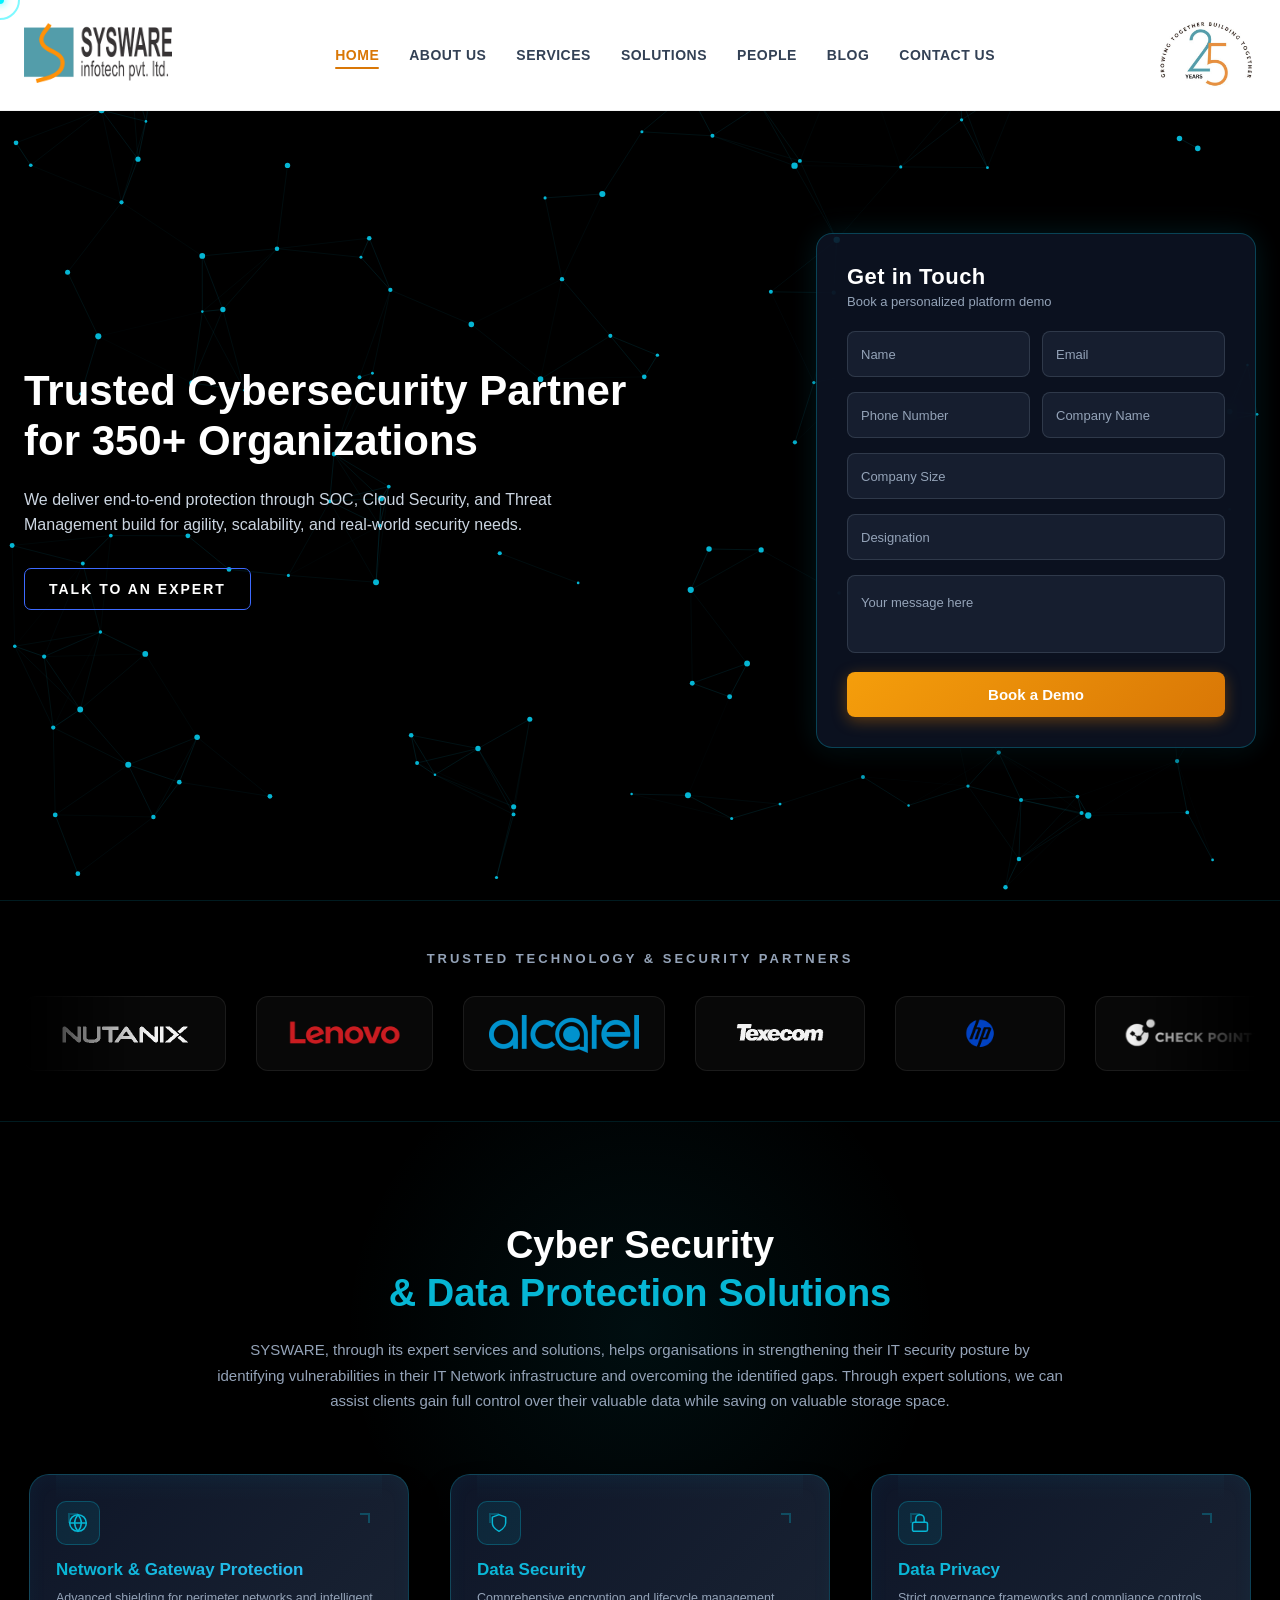
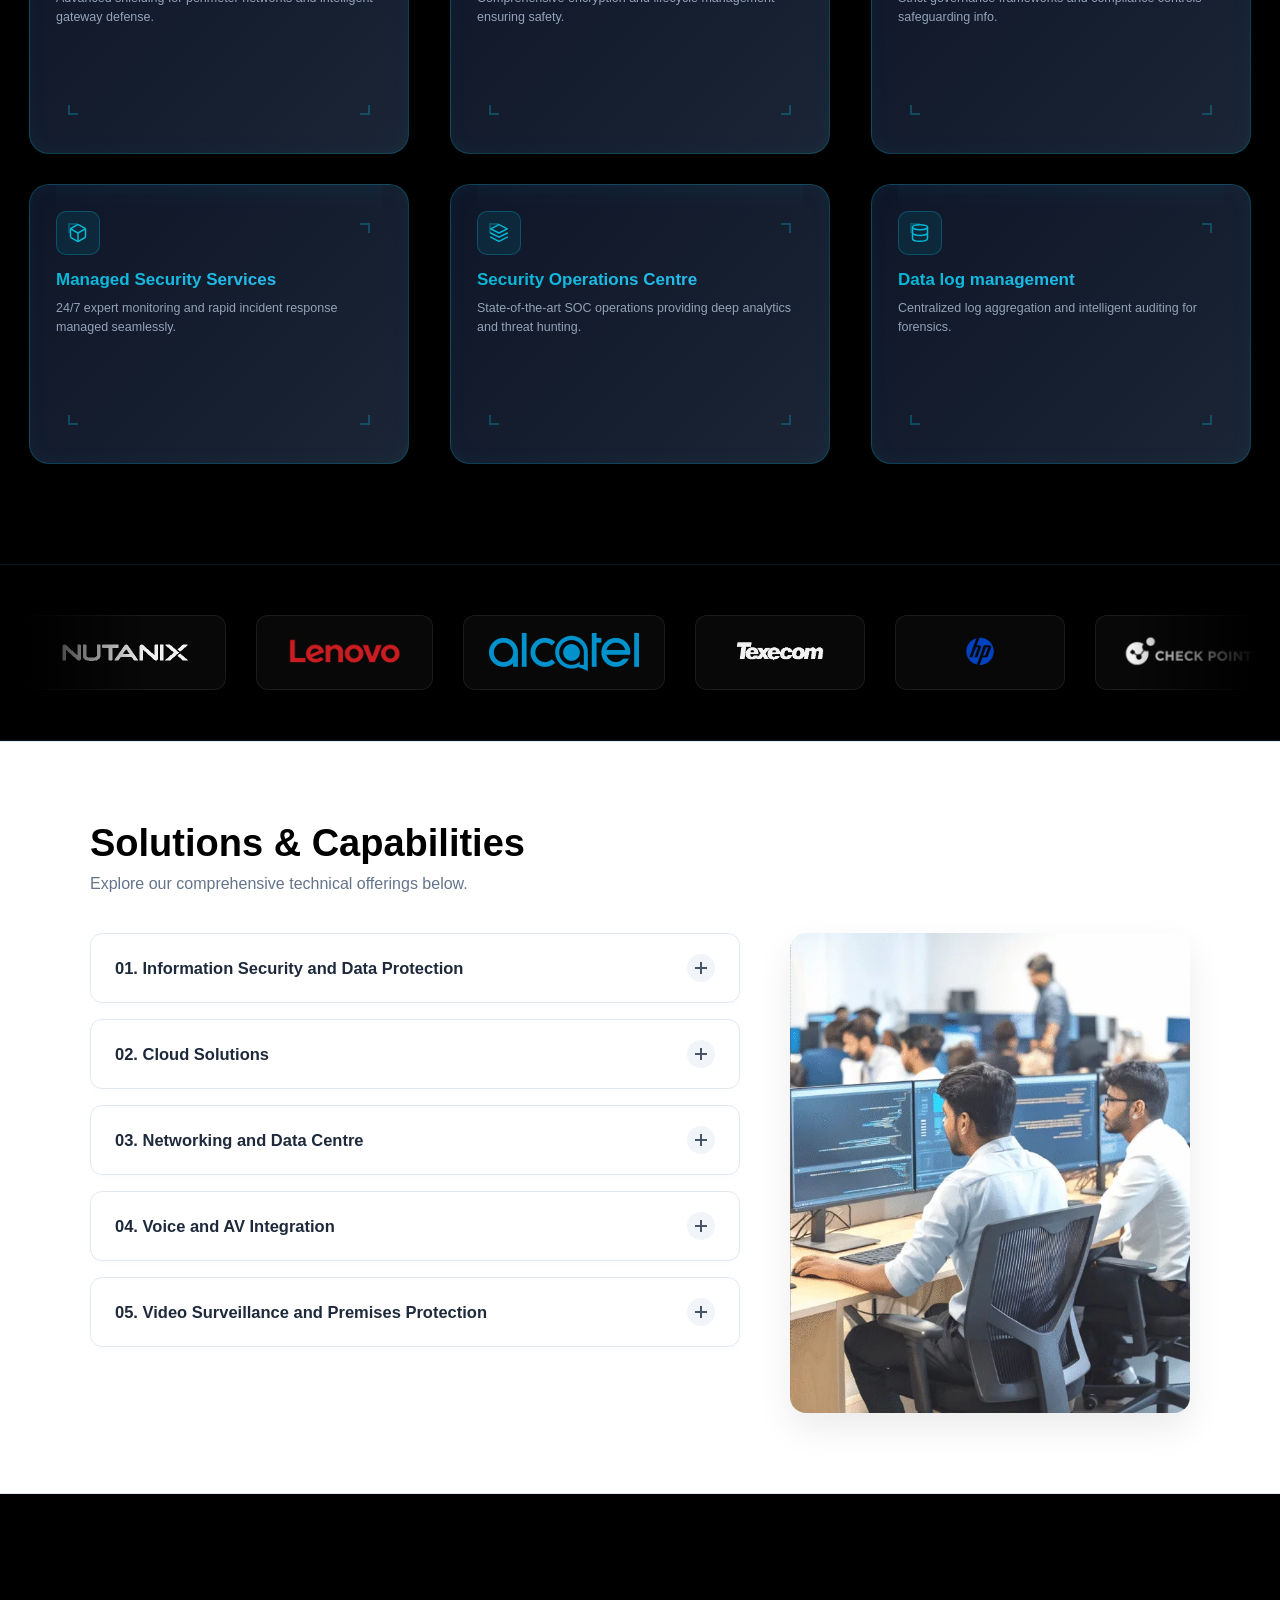
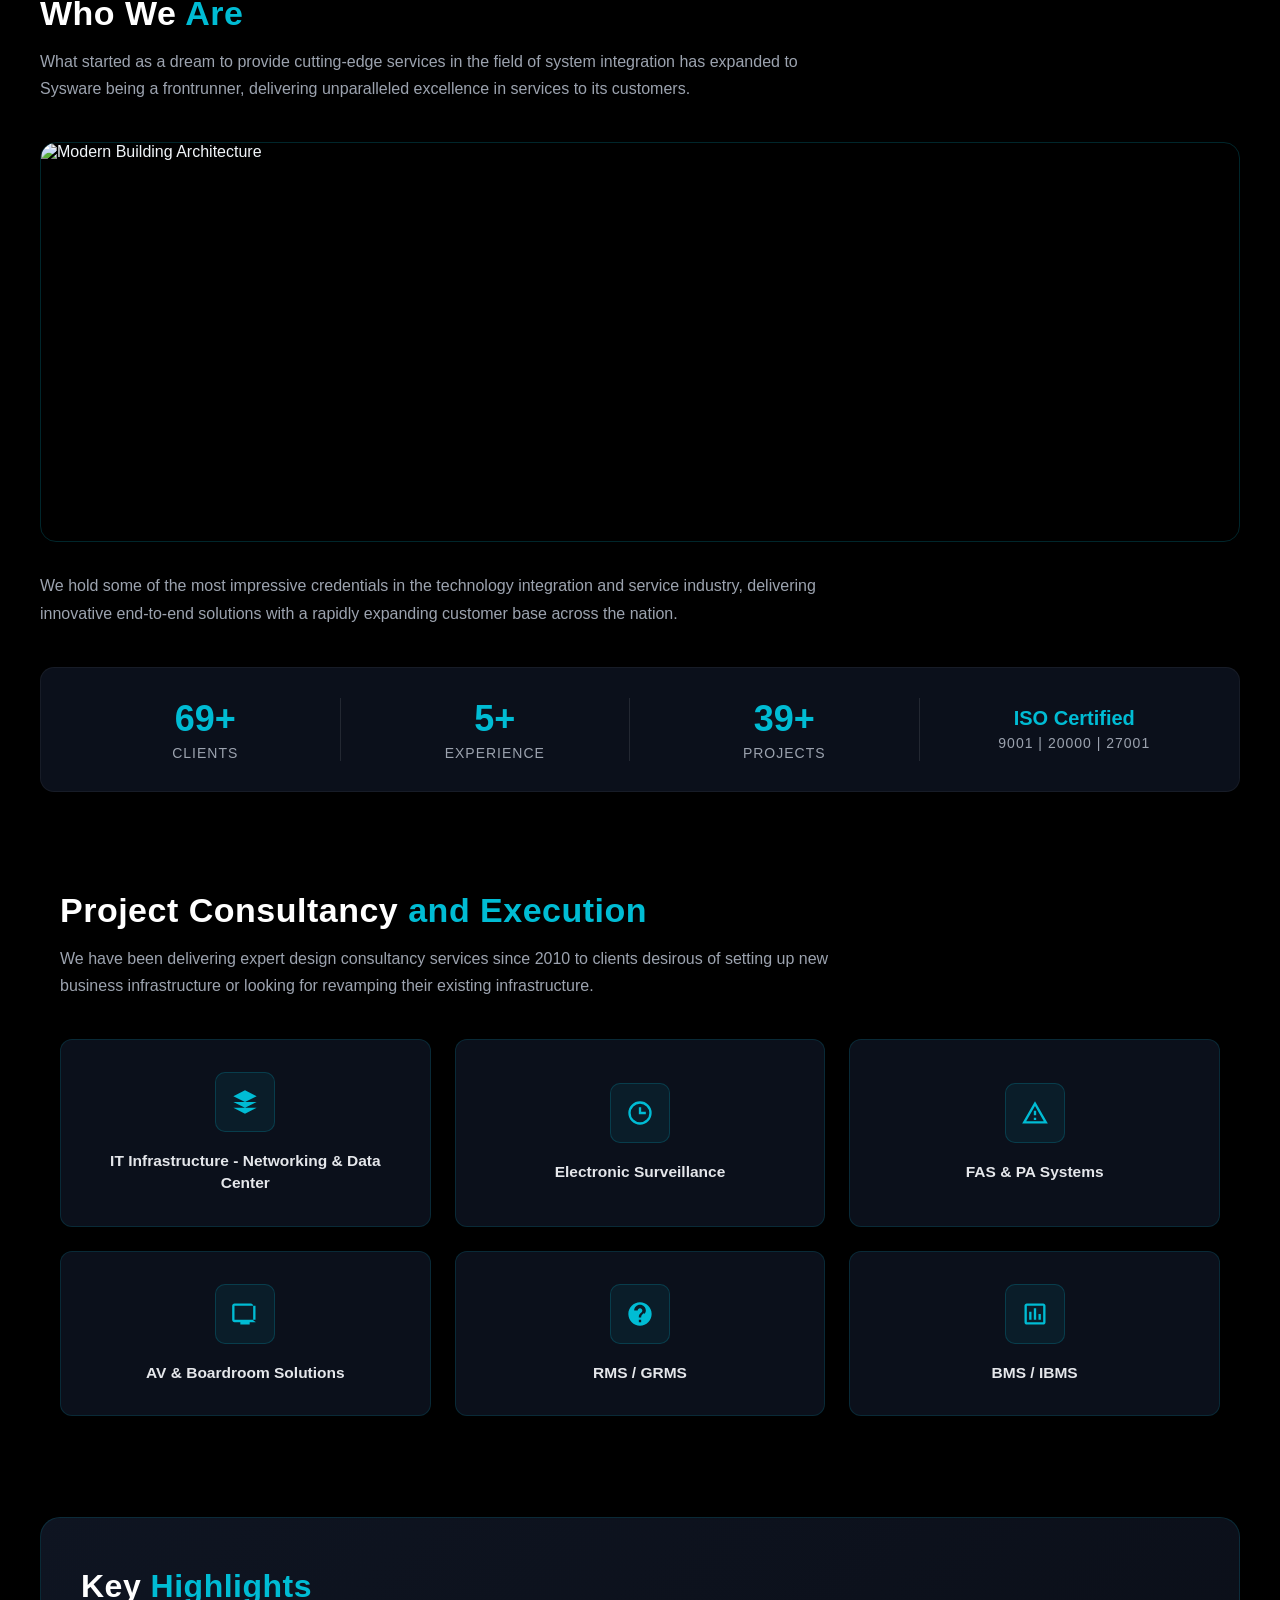
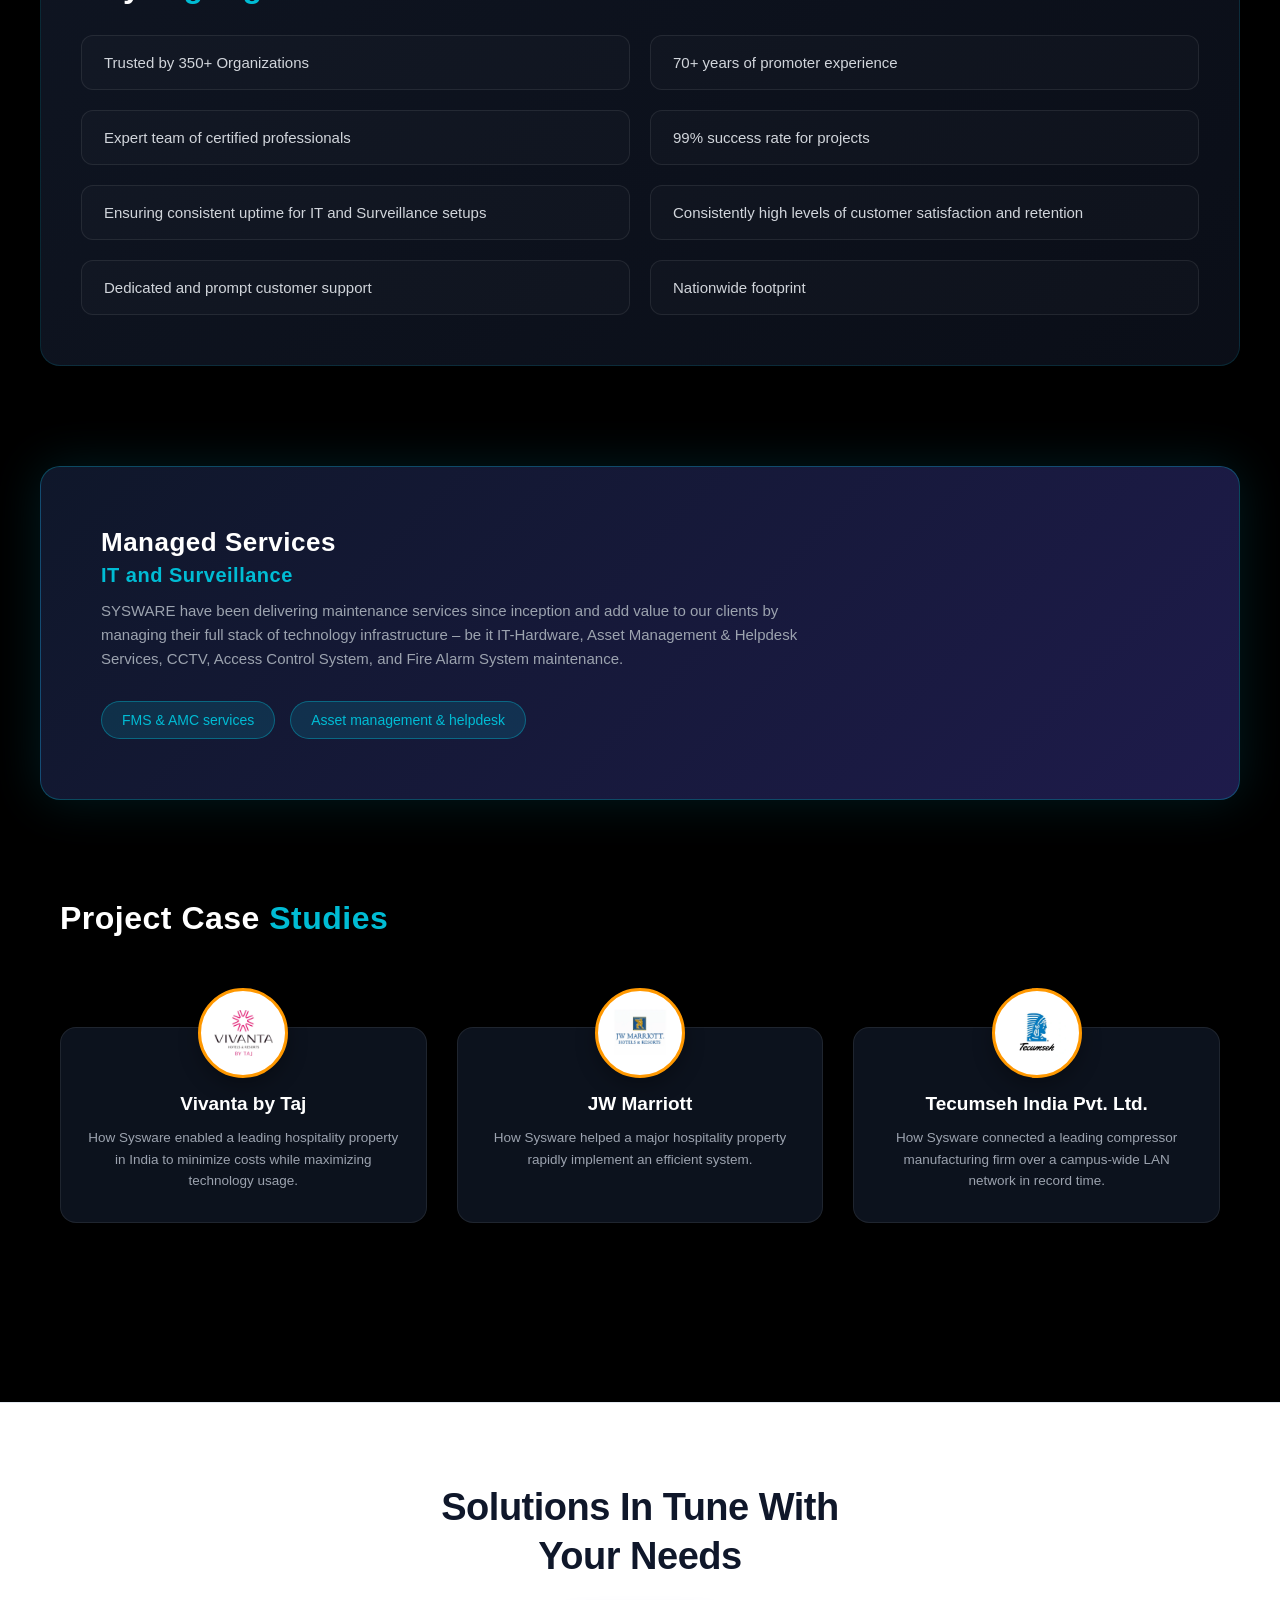
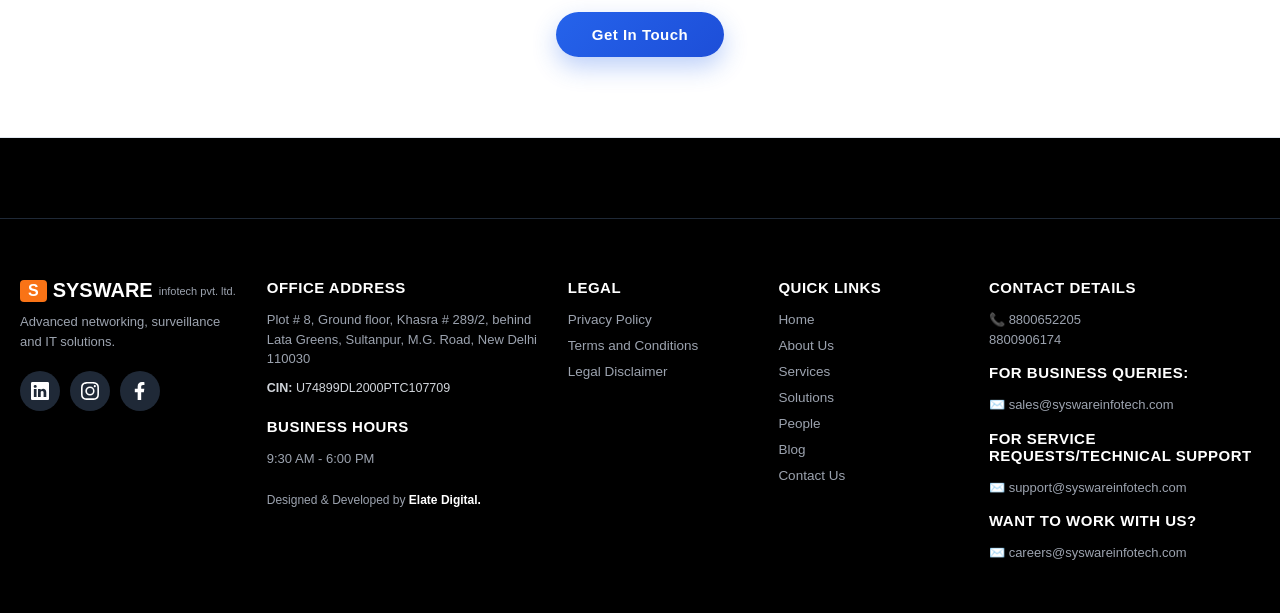
==== commit 1c92ec7a: "update about us page" ====
--- a/index.html
+++ b/index.html
@@ -25,6 +25,8 @@
 
   <!-- cdn cloudfare  -->
   <script src="https://cdnjs.cloudflare.com/ajax/libs/three.js/r128/three.min.js"></script>
+
+  <link href="[https://fonts.googleapis.com/css2?family=Syne:wght@600;700;800&display=swap](https://fonts.googleapis.com/css2?family=Syne:wght@600;700;800&display=swap)" rel="stylesheet">
 </head>
 
 <body>
@@ -41,13 +43,13 @@
 
       <!-- Desktop Navigation Links -->
       <nav class="nav-links">
-        <a href="#" class="active">HOME</a>
-        <a href="#about">ABOUT US</a>
-        <a href="#services">SERVICES</a>
-        <a href="#solutions">SOLUTIONS</a>
-        <a href="#people">PEOPLE</a>
-        <a href="#blog">BLOG</a>
-        <a href="#contact">CONTACT US</a>
+        <a href="index.html" class="active">HOME</a>
+        <a href="About.html">ABOUT US</a>
+        <a href="services.html">SERVICES</a>
+        <a href="solutions.html">SOLUTIONS</a>
+        <a href="people.html">PEOPLE</a>
+        <a href="blog.html">BLOG</a>
+        <a href="contact.html">CONTACT US</a>
       </nav>
 
       <!-- Right Logo / Badge -->
@@ -67,25 +69,25 @@
 
     <!-- Mobile Menu Dropdown AB HEADER KE ANDAR HAI -->
     <div class="mobile-menu" id="mobileMenu">
-      <a href="#" class="active">HOME</a>
-      <a href="#about">ABOUT US</a>
-      <a href="#services">SERVICES</a>
-      <a href="#solutions">SOLUTIONS</a>
-      <a href="#people">PEOPLE</a>
-      <a href="#blog">BLOG</a>
-      <a href="#contact">CONTACT US</a>
+      <a href="index.html" class="active">HOME</a>
+      <a href="About.html">ABOUT US</a>
+      <a href="services.html">SERVICES</a>
+      <a href="solutions.html">SOLUTIONS</a>
+      <a href="people.html">PEOPLE</a>
+      <a href="blog.html">BLOG</a>
+      <a href="contact.html">CONTACT US</a>
     </div>
   </header>
 
   <!-- Mobile Menu Dropdown -->
   <div class="mobile-menu" id="mobileMenu">
-    <a href="#" class="active">HOME</a>
-    <a href="#about">ABOUT US</a>
-    <a href="#services">SERVICES</a>
-    <a href="#solutions">SOLUTIONS</a>
-    <a href="#people">PEOPLE</a>
-    <a href="#blog">BLOG</a>
-    <a href="#contact">CONTACT US</a>
+    <a href="index.html" class="active">HOME</a>
+    <a href="About.html">ABOUT US</a>
+    <a href="services.html">SERVICES</a>
+    <a href="solutions.html">SOLUTIONS</a>
+    <a href="people.html">PEOPLE</a>
+    <a href="blog.html">BLOG</a>
+    <a href="contact.html">CONTACT US</a>
   </div>
 
 <!-- =========== Hero section =============== -->
@@ -1055,8 +1057,8 @@
       <div class="footer-col">
         <h4>Quick Links</h4>
         <ul class="footer-links-grid">
-          <li><a href="#">Home</a></li>
-          <li><a href="#">About Us</a></li>
+          <li><a href="index.html">Home</a></li>
+          <li><a href="About.html">About Us</a></li>
           <li><a href="#">Services</a></li>
           <li><a href="#">Solutions</a></li>
           <li><a href="#">People</a></li>
--- a/style.css
+++ b/style.css
@@ -2,7 +2,7 @@
     margin: 0;
     padding: 0;
     box-sizing: border-box;
-    font-family: 'Segoe UI', Tahoma, Geneva, Verdana, sans-serif;
+   font-family: -apple-system, BlinkMacSystemFont, "Segoe UI", Roboto, Helvetica, Arial, sans-serif;
 }
 
 body {
@@ -10,6 +10,7 @@
     color: #f1f5f9;
     min-height: 200vh;
     cursor: default; 
+
 }
 
 /* Header Styling */
@@ -45,6 +46,7 @@
 .logo-right img {
     height: 70px;
 }
+
 
 /* --- SCROLLED STATE --- */
 .header.scrolled {
@@ -183,6 +185,8 @@
 .hamburger.active .bar:nth-child(3) {
     transform: translateY(-9.5px) rotate(-45deg);
 }
+
+
 
 /* Responsive Breakpoint for Header */
 @media (max-width: 1024px) {
@@ -2220,4 +2224,1003 @@
     grid-template-columns: 1fr;
     gap: 30px;
   }
-}+}
+
+/* ==================================================================
+about us section css start here
+===================================================================== */
+/* --- About Us Hero Section Styles (Perfect Equal Spacing) --- */
+/* --- Ultra-Modern About Us Hero Section --- */
+/* --- Ultra-Modern About Us Hero Section with Motion Effect --- */
+.about-hero-section {
+    position: relative;
+    width: 100%;
+    background: url('images/Aboutusbanner.webp') no-repeat center center/cover;
+    background-attachment: fixed; /* Background ko fixed / parallax karne ke liye yeh line add ki hai */
+    display: flex;
+    align-items: center;
+    padding: 200px 0 120px 0;
+    overflow: hidden;
+}
+
+/* Dark Gradient Overlay for Depth */
+.about-hero-section::before {
+    content: '';
+    position: absolute;
+    top: 0;
+    left: 0;
+    width: 100%;
+    height: 100%;
+    background: linear-gradient(90deg, rgba(3, 7, 18, 0.9) 0%, rgba(3, 7, 18, 0.7) 60%, rgba(3, 7, 18, 0.4) 100%);
+    z-index: 1;
+}
+
+/* 1280px Container */
+.about-hero-section .container {
+    position: relative;
+    z-index: 2;
+    max-width: 1280px;
+    width: 100%;
+    margin: 0 auto;
+    padding: 0 25px;
+}
+
+/* Main Content Box with Animation */
+.about-hero-section .main-content {
+    max-width: 750px;
+    display: flex;
+    flex-direction: column;
+    gap: 24px;
+}
+
+/* Main Heading with Motion Animation */
+.about-hero-section .main-content h1 {
+    font-size: 3.4rem;
+    font-weight: 800;
+    color: #ffffff;
+    line-height: 1.15;
+    letter-spacing: -0.5px;
+    margin: 0;
+    font-family: -apple-system, BlinkMacSystemFont, "Segoe UI", Roboto, Helvetica, Arial, sans-serif;
+    
+    opacity: 0;
+    transform: translateY(30px);
+    animation: heroFadeInUp 1s cubic-bezier(0.16, 1, 0.3, 1) forwards;
+}
+
+/* Subtitle Description */
+.about-hero-section .main-content p {
+    font-size: 1.15rem;
+    color: #cbd5e1;
+    line-height: 1.65;
+    margin: 0;
+    max-width: 680px;
+    font-family: -apple-system, BlinkMacSystemFont, "Segoe UI", Roboto, Helvetica, Arial, sans-serif;
+    
+    opacity: 0;
+    transform: translateY(30px);
+    animation: heroFadeInUp 1s cubic-bezier(0.16, 1, 0.3, 1) 0.15s forwards;
+}
+
+/* CTA Buttons Wrapper */
+.hero-cta-group {
+    display: flex;
+    gap: 16px;
+    align-items: center;
+    margin-top: 6px;
+    
+    opacity: 0;
+    transform: translateY(30px);
+    animation: heroFadeInUp 1s cubic-bezier(0.16, 1, 0.3, 1) 0.3s forwards;
+}
+
+/* Keyframes for Motion Animation */
+@keyframes heroFadeInUp {
+    0% {
+        opacity: 0;
+        transform: translateY(30px);
+    }
+    100% {
+        opacity: 1;
+        transform: translateY(0);
+    }
+}
+
+/* --- Secondary Outline Button Match --- */
+.outline-btn {
+    display: inline-block;
+    padding: 12px 26px;
+    border-radius: 7px;
+    border: 1px solid rgba(255, 255, 255, 0.2);
+    font-size: 14px;
+    text-transform: uppercase;
+    font-weight: 600;
+    letter-spacing: 2px;
+    background: rgba(255, 255, 255, 0.03);
+    color: #fff;
+    text-decoration: none;
+    text-align: center;
+    transition: all 0.25s ease;
+}
+
+.outline-btn:hover {
+    background: rgba(255, 255, 255, 0.1);
+    border-color: rgba(255, 255, 255, 0.4);
+}
+
+/* --- Responsive Styles for Mobiles & Tablets --- */
+@media (max-width: 992px) {
+    .about-hero-section {
+        padding: 120px 0 80px 0;
+        text-align: center;
+        background-attachment: scroll; 
+    }
+
+    .about-hero-section .container {
+        padding: 0 20px;
+    }
+
+    .about-hero-section .main-content {
+        max-width: 100%;
+        align-items: center;
+    }
+
+    .about-hero-section .main-content h1 {
+        font-size: 2.5rem;
+    }
+
+    .about-hero-section .main-content p {
+        font-size: 1.05rem;
+    }
+
+    .hero-cta-group {
+        justify-content: center;
+    }
+}
+
+@media (max-width: 576px) {
+    .about-hero-section {
+        padding: 90px 0 60px 0;
+    }
+
+    .about-hero-section .main-content h1 {
+        font-size: 2rem;
+    }
+
+    .hero-cta-group {
+        flex-direction: column;
+        width: 100%;
+    }
+
+    .custom-btn, .outline-btn {
+        width: 100%;
+    }
+}
+
+/* --- Primary Button Styling (Tumhara original blue button) --- */
+.custom-btn {
+  position: relative;
+  display: inline-block;
+  width: fit-content;
+  padding: 12px 28px;
+  border-radius: 7px;
+  border: 1px solid rgb(61, 106, 255);
+  font-size: 14px;
+  text-transform: uppercase;
+  font-weight: 600;
+  letter-spacing: 2px;
+  background: transparent;
+  color: #fff;
+  text-decoration: none;
+  text-align: center;
+  overflow: hidden;
+  box-shadow: 0 0 0 0 transparent;
+  transition: all 0.2s ease-in;
+}
+
+.custom-btn:hover {
+  background: rgb(61, 106, 255);
+  box-shadow: 0 0 30px 5px rgba(0, 142, 236, 0.815);
+  transition: all 0.2s ease-out;
+}
+
+.custom-btn:hover::before {
+  animation: sh02 0.5s 0s linear;
+}
+
+.custom-btn::before {
+  content: '';
+  display: block;
+  width: 0px;
+  height: 86%;
+  position: absolute;
+  top: 7%;
+  left: 0%;
+  opacity: 0;
+  background: #fff;
+  box-shadow: 0 0 50px 30px #fff;
+  transform: skewX(-20deg);
+}
+
+@keyframes sh02 {
+  from {
+    opacity: 0;
+    left: 0%;
+  }
+  50% {
+    opacity: 1;
+  }
+  to {
+    opacity: 0;
+    left: 100%;
+  }
+}
+
+.custom-btn:active {
+  box-shadow: 0 0 0 0 transparent;
+  transition: box-shadow 0.2s ease-in;
+}
+/* about us intor section */
+.about-intro-section {
+    width: 100%;
+    padding: 110px 0;
+    background: #ffffff; /* Background ko white kar diya hai */
+    color: #0f172a;
+    position: relative;
+    overflow: hidden;
+}
+
+/* Container */
+.about-intro-section .container {
+    max-width: 1280px;
+    width: 100%;
+    margin: 0 auto;
+    padding: 0 25px;
+    position: relative;
+    z-index: 2;
+}
+
+/* 2-Column Creative Grid */
+.about-grid {
+    display: grid;
+    grid-template-columns: 0.8fr 1.4fr;
+    gap: 60px;
+    align-items: flex-start;
+}
+
+/* Left Column Styling */
+.about-left {
+    display: flex;
+    flex-direction: column;
+    gap: 16px;
+    opacity: 0;
+    transform: translateY(30px);
+    animation: creativeFadeIn 1s cubic-bezier(0.16, 1, 0.3, 1) forwards;
+}
+
+/* Heading */
+.about-left h2 {
+    font-size: 3rem;
+    font-weight: 800;
+    color: #0f172a; /* White background ke liye dark professional color */
+    line-height: 1.1;
+    margin: 0;
+    letter-spacing: -0.5px;
+}
+
+/* Accent Glowing Line */
+.accent-glow-line {
+    width: 60px;
+    height: 4px;
+    background: linear-gradient(90deg, #009688, rgb(61, 106, 255));
+    border-radius: 2px;
+    margin-top: 5px;
+    box-shadow: 0 0 15px rgba(0, 150, 136, 0.3);
+}
+
+/* Right Column Text Styling */
+.about-right {
+    display: flex;
+    flex-direction: column;
+    gap: 20px;
+    opacity: 0;
+    transform: translateY(30px);
+    animation: creativeFadeIn 1s cubic-bezier(0.16, 1, 0.3, 1) 0.2s forwards;
+}
+
+.about-right p {
+    font-size: 1.1rem;
+    color: #334155; /* Soft dark slate text color for high readability on white bg */
+    line-height: 1.8;
+    margin: 0;
+    font-family: -apple-system, BlinkMacSystemFont, "Segoe UI", Roboto, Helvetica, Arial, sans-serif;
+}
+
+.about-right p strong {
+    color: #0f172a; /* Founders aur company names ko dark highlight kiya hai */
+    font-weight: 600;
+}
+
+.highlight-text {
+    font-size: 1.25rem !important;
+    color: #0f172a !important;
+    font-weight: 600;
+    line-height: 1.6 !important;
+}
+
+/* Motion Animation Keyframes */
+@keyframes creativeFadeIn {
+    0% {
+        opacity: 0;
+        transform: translateY(30px);
+    }
+    100% {
+        opacity: 1;
+        transform: translateY(0);
+    }
+}
+
+/* Responsive Styles for Tablets & Mobiles */
+@media (max-width: 992px) {
+    .about-grid {
+        grid-template-columns: 1fr;
+        gap: 30px;
+        text-align: left;
+    }
+
+    .about-intro-section {
+        padding: 80px 0;
+    }
+
+    .about-left h2 {
+        font-size: 2.5rem;
+    }
+}
+
+@media (max-width: 576px) {
+    .about-intro-section {
+        padding: 60px 0;
+    }
+
+    .about-left h2 {
+        font-size: 2.2rem;
+    }
+
+    .about-right p {
+        font-size: 1rem;
+    }
+}
+
+/* expertise section about *//* Scoped Section Wrapper */
+.exp-section {
+    background-color: #030712;
+    padding: 100px 20px;
+    font-family: 'Inter', system-ui, -apple-system, sans-serif;
+    color: #fff;
+    width: 100%;
+    box-sizing: border-box;
+}
+
+.exp-section * {
+    box-sizing: border-box;
+}
+
+.exp-container {
+    max-width: 1200px;
+    margin: 0 auto;
+    text-align: center;
+}
+
+.exp-section-title {
+    font-size: 3rem;
+    font-weight: 800;
+    background: linear-gradient(to right, #ffffff, #94a3b8);
+    -webkit-background-clip: text;
+    -webkit-text-fill-color: transparent;
+    margin-bottom: 12px;
+    letter-spacing: -0.025em;
+}
+
+.exp-section-subtitle {
+    color: #94a3b8;
+    font-size: 1.1rem;
+    margin-bottom: 60px;
+}
+
+/* Strictly 3 Column Grid Layout */
+.exp-grid {
+    display: grid;
+    grid-template-columns: repeat(3, 1fr);
+    gap: 30px;
+    justify-items: center;
+}
+
+/* Responsive Breakpoints */
+@media (max-width: 1024px) {
+    .exp-grid {
+        grid-template-columns: repeat(2, 1fr);
+    }
+}
+
+@media (max-width: 768px) {
+    .exp-grid {
+        grid-template-columns: 1fr;
+    }
+}
+
+/* Outer Glow Border Wrapper */
+.exp-outer {
+    width: 100%;
+    height: 240px;
+    border-radius: 16px;
+    padding: 1px;
+    background: radial-gradient(circle 300px at 0% 0%, rgba(255,255,255,0.4), rgba(12,13,13,0.1));
+    position: relative;
+    transition: transform 0.3s ease, box-shadow 0.3s ease;
+}
+
+.exp-outer:hover {
+    transform: translateY(-6px);
+    box-shadow: 0 20px 40px -15px rgba(56, 189, 248, 0.15);
+}
+
+/* Moving Dot Animation */
+.exp-dot {
+    width: 6px;
+    aspect-ratio: 1;
+    position: absolute;
+    background-color: #38bdf8;
+    box-shadow: 0 0 12px #38bdf8;
+    border-radius: 100px;
+    z-index: 10;
+    right: 8%;
+    top: 8%;
+    animation: expMoveDot 6s linear infinite;
+}
+
+@keyframes expMoveDot {
+    0%, 100% {
+        top: 8%;
+        right: 8%;
+    }
+    25% {
+        top: 8%;
+        right: calc(100% - 25px);
+    }
+    50% {
+        top: calc(100% - 25px);
+        right: calc(100% - 25px);
+    }
+    75% {
+        top: calc(100% - 25px);
+        right: 8%;
+    }
+}
+
+/* Card Body */
+.exp-card {
+    z-index: 2;
+    width: 100%;
+    height: 100%;
+    border-radius: 15px;
+    border: solid 1px rgba(255, 255, 255, 0.08);
+    background: radial-gradient(circle 350px at 0% 0%, #1e293b, #090a0f);
+    display: flex;
+    align-items: flex-start;
+    justify-content: flex-start;
+    position: relative;
+    flex-direction: column;
+    overflow: hidden;
+    padding: 30px;
+}
+
+/* Glowing Ambient Ray Effect */
+.exp-ray {
+    width: 180px;
+    height: 40px;
+    border-radius: 100px;
+    position: absolute;
+    background-color: #38bdf8;
+    opacity: 0.15;
+    box-shadow: 0 0 60px #38bdf8;
+    filter: blur(20px);
+    transform-origin: 10%;
+    top: 0;
+    left: 0;
+    transform: rotate(35deg);
+}
+
+/* Subtle Layout Grid Lines */
+.exp-line {
+    position: absolute;
+    background-color: rgba(255, 255, 255, 0.04);
+    z-index: 1;
+}
+
+.exp-topl {
+    top: 20%;
+    left: 0;
+    width: 100%;
+    height: 1px;
+    background: linear-gradient(90deg, rgba(56,189,248,0.3) 20%, rgba(255,255,255,0.02) 80%);
+}
+
+.exp-bottoml {
+    bottom: 20%;
+    left: 0;
+    width: 100%;
+    height: 1px;
+}
+
+.exp-leftl {
+    left: 15%;
+    top: 0;
+    width: 1px;
+    height: 100%;
+    background: linear-gradient(180deg, rgba(56,189,248,0.3) 20%, rgba(255,255,255,0.02) 80%);
+}
+
+.exp-rightl {
+    right: 15%;
+    top: 0;
+    width: 1px;
+    height: 100%;
+}
+
+/* Content Padding & Typography */
+.exp-content {
+    position: relative;
+    z-index: 5;
+    display: flex;
+    flex-direction: column;
+    align-items: flex-start;
+    text-align: left;
+    width: 100%;
+}
+
+.exp-icon-box {
+    color: #38bdf8;
+    background: rgba(56, 189, 248, 0.1);
+    padding: 10px;
+    border-radius: 10px;
+    display: flex;
+    align-items: center;
+    justify-content: center;
+    margin-bottom: 16px;
+    border: 1px solid rgba(56, 189, 248, 0.2);
+}
+
+.exp-card h3 {
+    font-size: 1.15rem;
+    font-weight: 700;
+    color: #f8fafc;
+    margin: 0 0 8px 0;
+    letter-spacing: -0.01em;
+}
+
+.exp-card p {
+    font-size: 0.9rem;
+    color: #94a3b8;
+    margin: 0;
+    line-height: 1.5;
+}
+
+/* vision section styling start here */
+.vision-section {
+    position: relative;
+    background-color: #ffffff;
+    background-image: radial-gradient(#cbd5e1 1.2px, transparent 1.2px);
+    background-size: 24px 24px;
+    padding: clamp(60px, 8vw, 100px) clamp(15px, 4vw, 20px);
+    font-family: 'Inter', system-ui, -apple-system, sans-serif;
+    color: #0f172a;
+    width: 100%;
+    box-sizing: border-box;
+    overflow: hidden;
+}
+
+.vision-section *, .vision-section *::before, .vision-section *::after {
+    box-sizing: border-box;
+}
+
+.vision-container {
+    position: relative;
+    z-index: 3;
+    max-width: 1200px;
+    margin: 0 auto;
+    width: 100%;
+}
+
+/* Content hidden initially for scroll animation, but fallback to 1 if JS fails */
+.fade-content-wrapper {
+    opacity: 1; /* Fixed: Content ab shuru se hi visible rahega */
+    transform: translateY(0);
+    transition: opacity 0.9s ease-out, transform 0.9s ease-out;
+}
+
+/* Jab JavaScript active-fade class add karegi tab smooth animation hogi */
+.fade-content-wrapper.animate-ready {
+    opacity: 0;
+    transform: translateY(40px);
+}
+
+.fade-content-wrapper.fade-in {
+    opacity: 1;
+    transform: translateY(0);
+}
+
+/* Vision Header */
+.vision-header {
+    margin-bottom: clamp(35px, 5vw, 50px);
+    text-align: left;
+}
+
+.vision-header h2 {
+    font-size: clamp(2rem, 4vw, 2.6rem);
+    font-weight: 800;
+    color: #0284c7;
+    margin: 0 0 10px 0;
+    line-height: 1.2;
+}
+
+.vision-header p {
+    font-size: clamp(0.9rem, 2vw, 1.05rem);
+    letter-spacing: 2px;
+    color: #64748b;
+    font-weight: 600;
+    margin: 0;
+    word-break: break-word;
+}
+
+/* Mission Box */
+.mission-box {
+    width: 100%;
+    background: rgba(255, 255, 255, 0.95);
+    border: 1px solid rgba(2, 132, 199, 0.2);
+    backdrop-filter: blur(12px);
+    -webkit-backdrop-filter: blur(12px);
+    border-radius: 20px;
+    padding: clamp(25px, 4vw, 40px);
+    margin-bottom: clamp(40px, 6vw, 60px);
+    box-shadow: 0 15px 35px rgba(0, 0, 0, 0.05);
+}
+
+.mission-content h3 {
+    font-size: clamp(1.7rem, 3.5vw, 2.2rem);
+    font-weight: 700;
+    margin: 0 0 20px 0;
+    color: #0f172a;
+}
+
+.mission-content ul {
+    list-style: none;
+    padding: 0;
+    margin: 0;
+}
+
+.mission-content li {
+    font-size: clamp(1rem, 2vw, 1.15rem);
+    margin-bottom: 14px;
+    position: relative;
+    padding-left: 26px;
+    line-height: 1.6;
+    color: #334155;
+}
+
+.mission-content li::before {
+    content: '•';
+    position: absolute;
+    left: 0;
+    color: #0284c7;
+    font-weight: bold;
+    font-size: 1.6rem;
+    line-height: 1;
+}
+
+/* Core Values Layout */
+.core-values-wrapper {
+    display: grid;
+    grid-template-columns: 320px 1fr;
+    gap: 40px;
+    align-items: center;
+}
+
+.values-title h2 {
+    font-size: clamp(2rem, 4vw, 2.6rem);
+    font-weight: 800;
+    color: #0284c7;
+    line-height: 1.2;
+    margin: 0 0 20px 0;
+}
+
+.dots-pattern {
+    width: 90px;
+    height: 90px;
+    background-image: radial-gradient(#0284c7 2.5px, transparent 2.5px);
+    background-size: 12px 12px;
+    opacity: 0.5;
+}
+
+/* Values Grid Cards */
+.values-grid {
+    display: grid;
+    grid-template-columns: repeat(2, 1fr);
+    gap: 20px;
+}
+
+.value-item {
+    background: rgba(255, 255, 255, 0.95);
+    border: 1px solid rgba(2, 132, 199, 0.15);
+    backdrop-filter: blur(10px);
+    -webkit-backdrop-filter: blur(10px);
+    padding: clamp(18px, 3vw, 22px) clamp(20px, 3vw, 26px);
+    border-radius: 14px;
+    font-size: clamp(1rem, 2vw, 1.15rem);
+    font-weight: 600;
+    display: flex;
+    align-items: center;
+    gap: 14px;
+    box-shadow: 0 8px 20px rgba(0, 0, 0, 0.03);
+    transition: all 0.3s ease;
+    color: #0f172a;
+    word-break: break-word;
+}
+
+.value-item:hover {
+    transform: translateY(-5px);
+    border-color: rgba(2, 132, 199, 0.6);
+    box-shadow: 0 12px 30px rgba(2, 132, 199, 0.1);
+    background: #ffffff;
+}
+
+.value-item span {
+    width: 10px;
+    height: 10px;
+    background-color: #0284c7;
+    border-radius: 50%;
+    box-shadow: 0 0 8px #0284c7;
+    flex-shrink: 0;
+}
+
+/* Responsive Media Queries */
+@media (max-width: 960px) {
+    .core-values-wrapper {
+        grid-template-columns: 1fr;
+        gap: 30px;
+    }
+    
+    .dots-pattern {
+        display: none;
+    }
+}
+
+@media (max-width: 600px) {
+    .values-grid {
+        grid-template-columns: 1fr;
+    }
+}
+
+/* our team section start here */
+/* Team Section Layout */
+.team-section {
+    padding: 60px 20px;
+    background-color: #0b0f19;
+    color: #ffffff;
+    font-family: inherit;
+    overflow: hidden;
+}
+
+.team-container {
+    max-width: 1300px;
+    margin: 0 auto;
+}
+
+.team-header {
+    text-align: center;
+    margin-bottom: 40px;
+}
+
+.team-header h2 {
+    font-size: 2.8rem;
+    margin-bottom: 10px;
+    letter-spacing: 1px;
+}
+
+.team-subtitle-line {
+    width: 70px;
+    height: 4px;
+    background-color: #38bdf8;
+    margin: 0 auto;
+}
+
+/* Slider Wrapper */
+.team-slider-wrapper {
+    position: relative;
+    width: 100%;
+    overflow: hidden;
+    padding: 20px 0;
+}
+
+.team-slider-wrapper::before,
+.team-slider-wrapper::after {
+    content: "";
+    position: absolute;
+    top: 0;
+    width: 100px;
+    height: 100%;
+    z-index: 2;
+    pointer-events: none;
+}
+
+.team-slider-wrapper::before {
+    left: 0;
+    background: linear-gradient(to right, #0b0f19, transparent);
+}
+
+.team-slider-wrapper::after {
+    right: 0;
+    background: linear-gradient(to left, #0b0f19, transparent);
+}
+
+/* Continuous Scrolling Track */
+.team-slider {
+    display: flex;
+    gap: 35px;
+    width: max-content;
+    animation: scrollSlider 25s linear infinite;
+}
+
+/* Pause animation when user hovers over the slider */
+.team-slider:hover {
+    animation-play-state: paused;
+}
+
+@keyframes scrollSlider {
+    0% {
+        transform: translateX(0);
+    }
+    100% {
+        /* Total width of 5 cards + 5 gaps (300*5 + 35*5 = 1675px) */
+        transform: translateX(calc(-1675px));
+    }
+}
+
+/* Profile Card Design */
+.profile-card.card {
+  --bg-color: #1e293b;
+  --bg-color-light: #334155;
+  --text-color-hover: #ffffff;
+  --box-shadow-color: rgba(56, 189, 248, 0.25);
+  
+  width: 300px;
+  height: 460px;
+  background: #111827;
+  border-radius: 18px;
+  border: 1px solid rgba(255, 255, 255, 0.08);
+  overflow: hidden;
+  display: flex;
+  flex-direction: column;
+  align-items: center;
+  position: relative;
+  box-shadow: 0 14px 26px rgba(0,0,0,0.3);
+  transition: all 0.3s ease-out;
+  text-decoration: none;
+  flex-shrink: 0;
+  padding: 30px 20px;
+  box-sizing: border-box;
+}
+
+.profile-card.card:hover {
+  transform: translateY(-6px) scale(1.01) translateZ(0);
+  box-shadow: 0 24px 36px rgba(0,0,0,0.4),
+    0 24px 46px var(--box-shadow-color);
+  border-color: rgba(56, 189, 248, 0.4);
+}
+
+.profile-card.card:hover .overlay {
+  transform: scale(7) translateZ(0);
+}
+
+/* Avatar & Image Settings */
+.avatar.circle {
+  width: 120px;
+  height: 120px;
+  border-radius: 50%;
+  background: #1f2937;
+  border: 3px solid var(--bg-color);
+  display: flex;
+  justify-content: center;
+  align-items: center;
+  position: relative;
+  z-index: 1;
+  transition: all 0.3s ease-out;
+  margin-top: 10px;
+}
+
+.circle:after {
+  content: "";
+  width: 110px;
+  height: 110px;
+  display: block;
+  position: absolute;
+  background: var(--bg-color);
+  border-radius: 50%;
+  transition: opacity 0.3s ease-out;
+  z-index: 2;
+}
+
+.img_container {
+  width: 102px;
+  height: 102px;
+  border-radius: 50%;
+  overflow: hidden;
+  position: relative;
+  z-index: 3;
+  display: flex;
+  align-items: center;
+  justify-content: center;
+}
+
+.img_container img {
+  width: 100%;
+  height: 100%;
+  object-fit: cover;
+}
+
+/* Text & Headings */
+.headings {
+  text-align: center;
+  margin-top: 20px;
+  z-index: 5;
+}
+
+.member-name {
+  font-size: 18px;
+  font-weight: 700;
+  color: #ffffff;
+  margin: 0 0 8px 0;
+  letter-spacing: 0.5px;
+}
+
+.member-role {
+  font-size: 13px;
+  font-weight: 600;
+  color: #38bdf8;
+  margin: 0 0 10px 0;
+  line-height: 1.4;
+}
+
+.member-desc {
+  font-size: 14px;
+  color: #94a3b8;
+  margin: 0;
+  line-height: 1.4;
+}
+
+/* Bottom Bar accent */
+.card-bottom-bar {
+  position: absolute;
+  bottom: 0;
+  left: 0;
+  width: 100%;
+  height: 5px;
+  background: #38bdf8;
+}
+
+/* Background Uiverse Overlay effect */
+.overlay {
+  width: 100px;
+  position: absolute;
+  height: 100px;
+  border-radius: 50%;
+  background: var(--bg-color);
+  top: 50px;
+  left: calc(50% - 50px);
+  z-index: 0;
+  transition: transform 0.4s ease-out;
+}
+
+
+/*  */
+
+ 
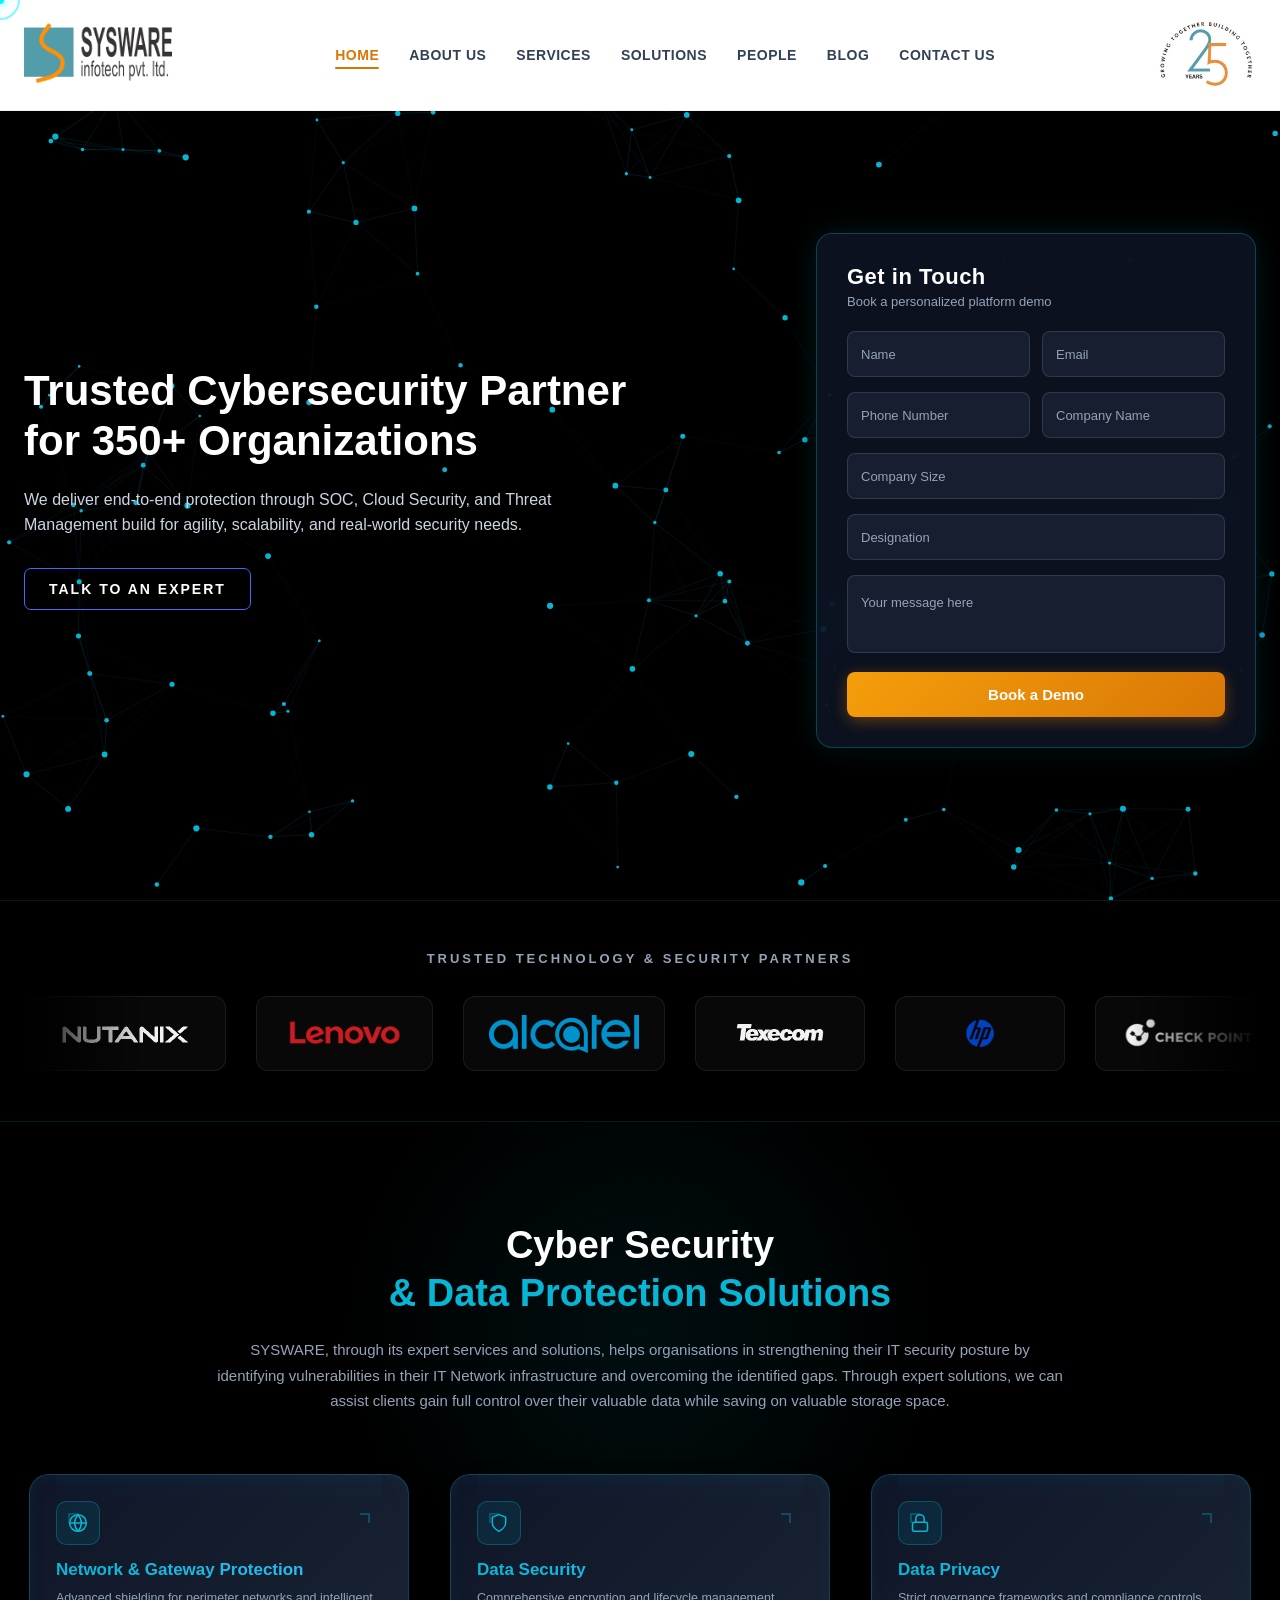
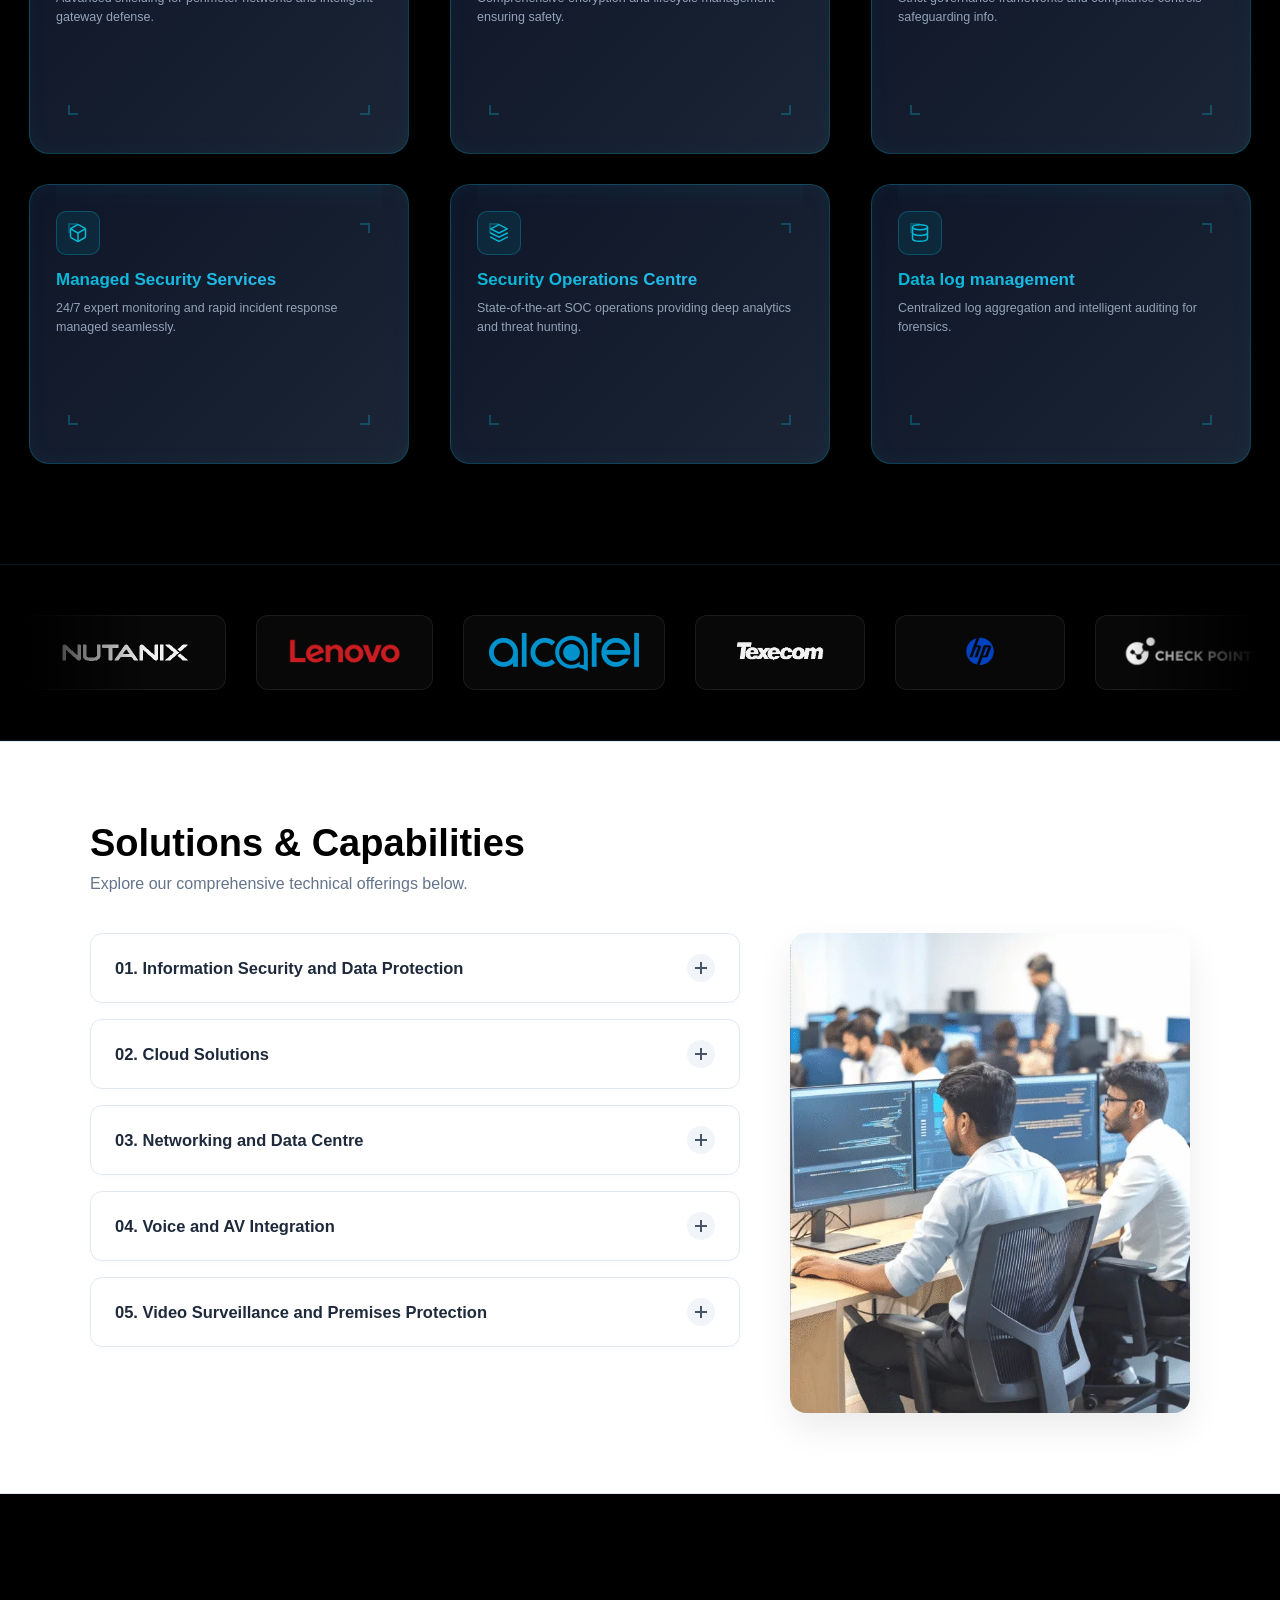
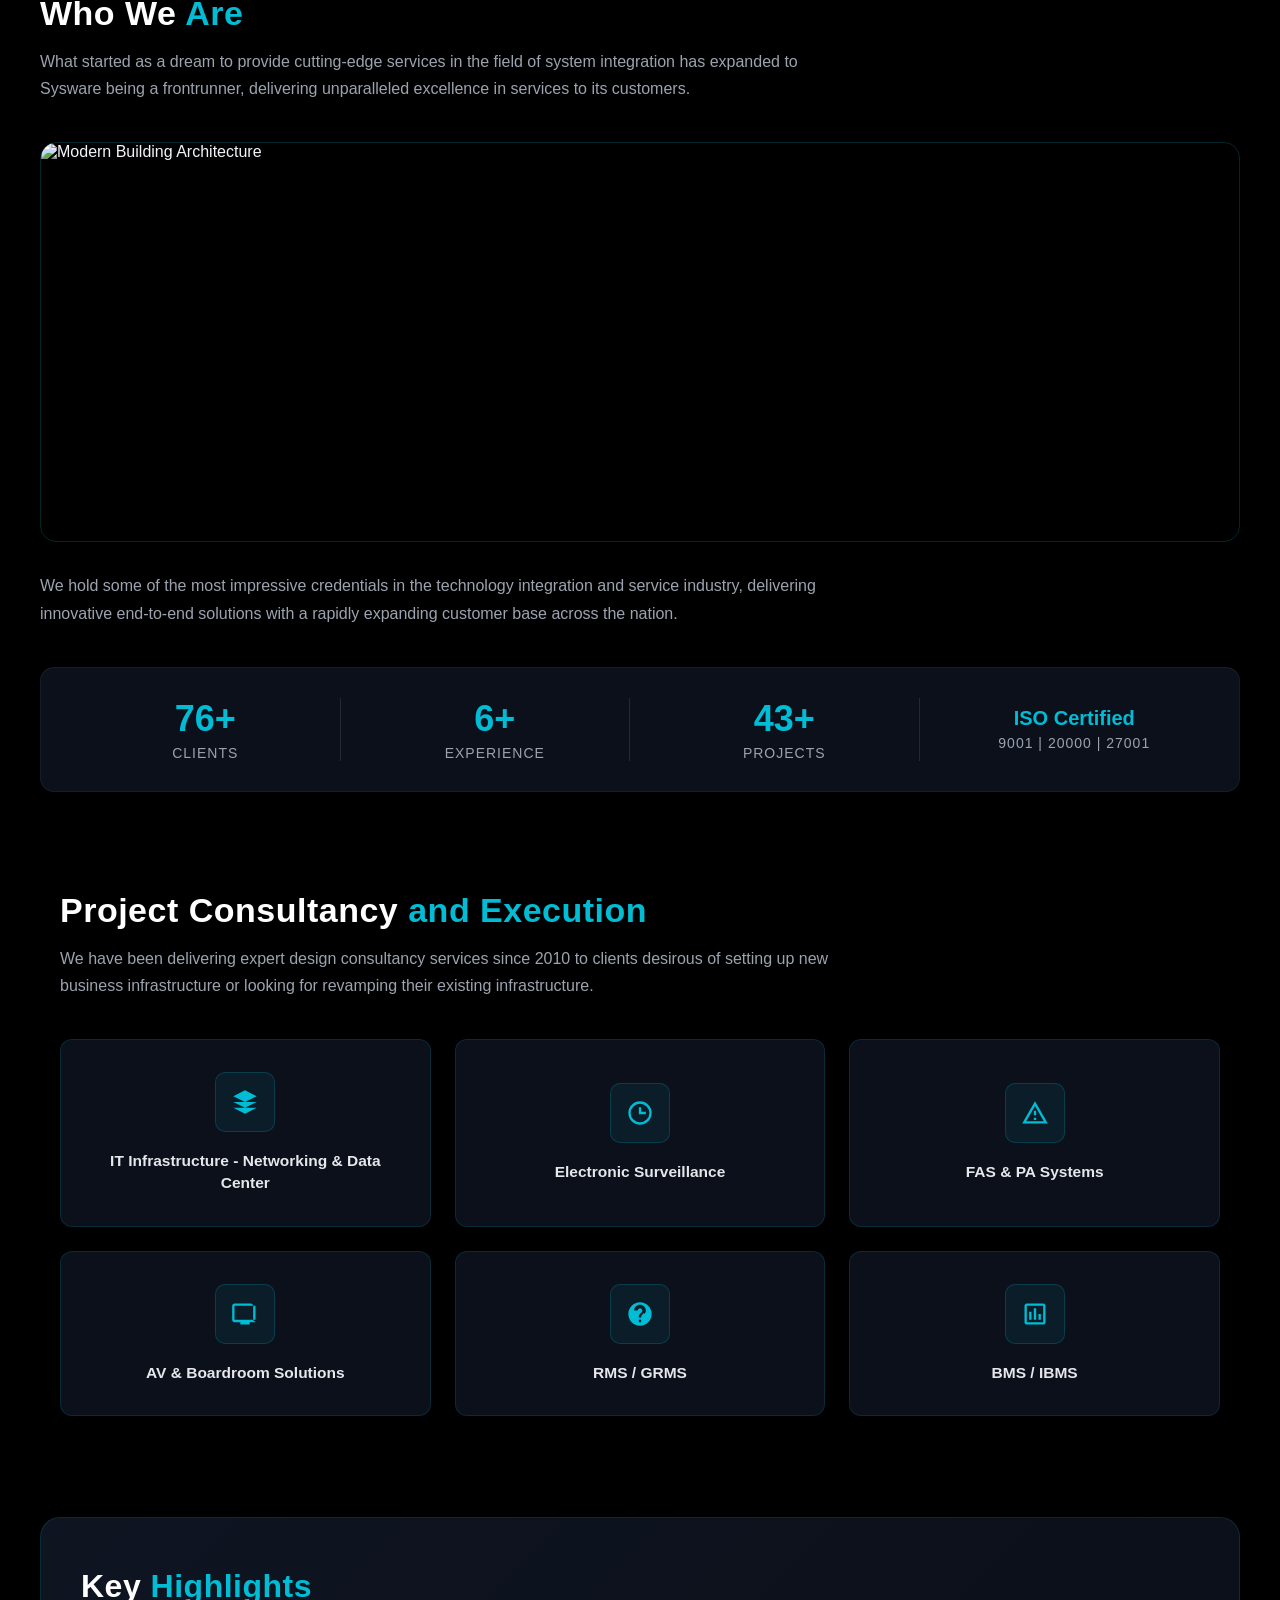
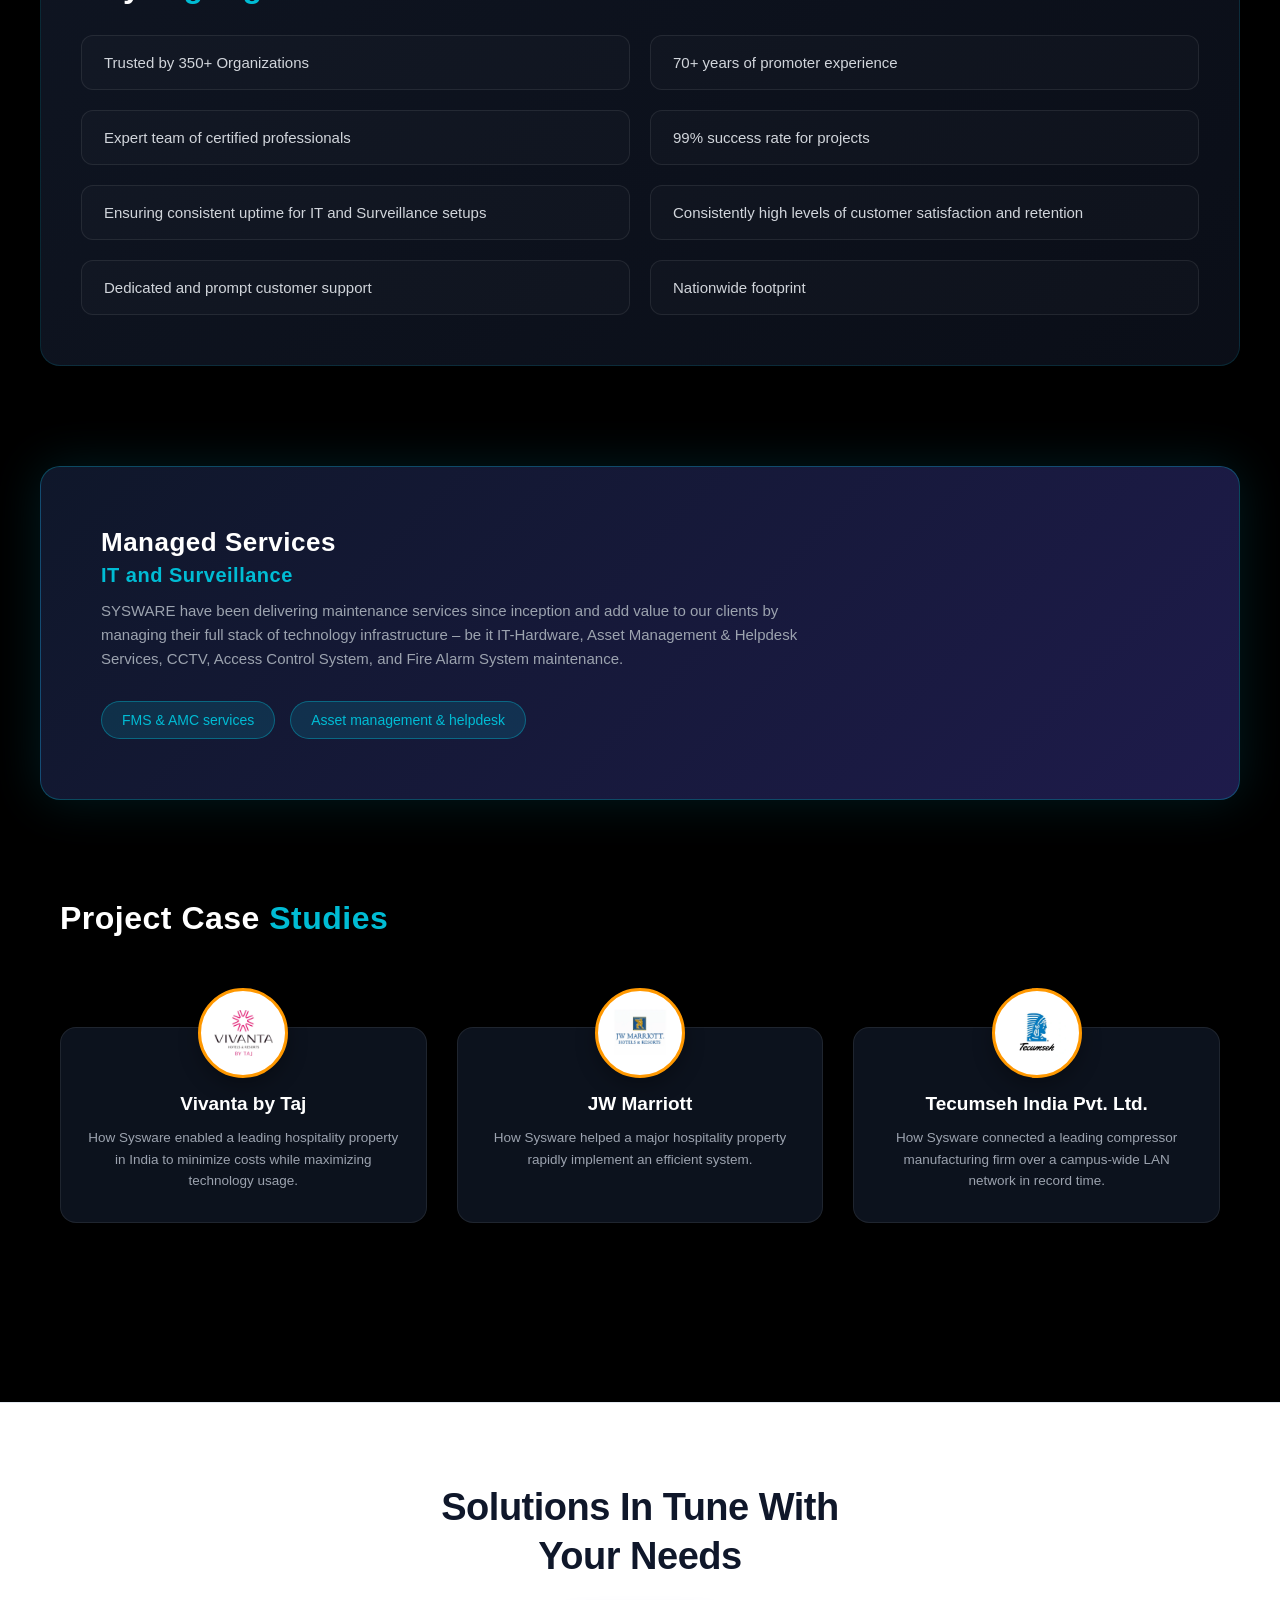
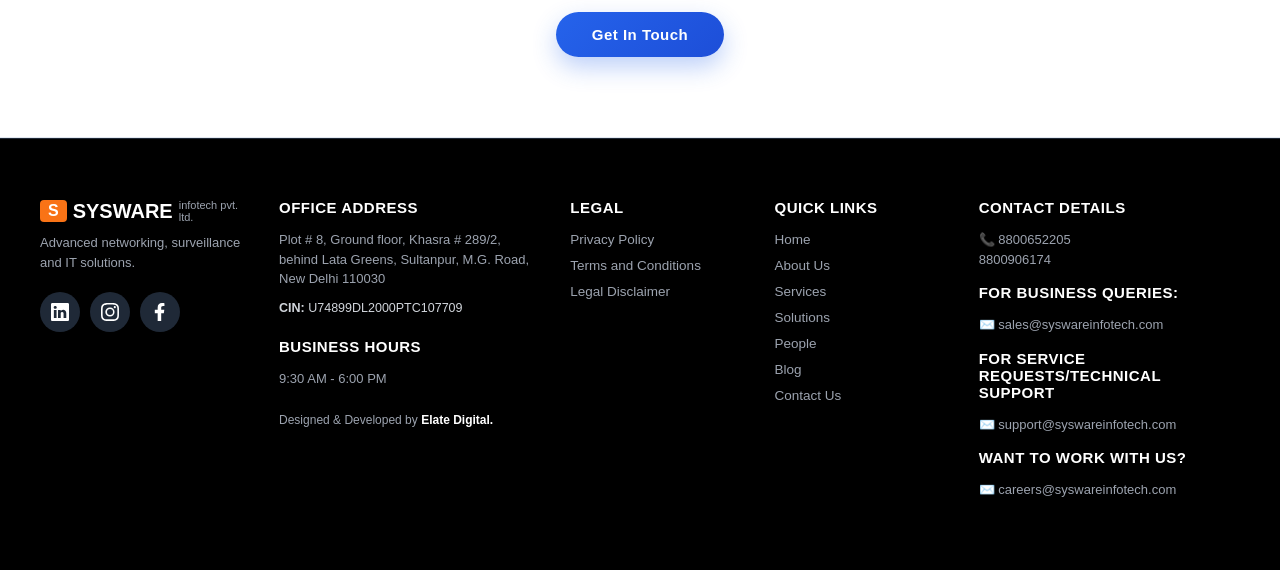
==== commit b284833e: "updated services page and footer" ====
--- a/index.html
+++ b/index.html
@@ -1059,7 +1059,7 @@
         <ul class="footer-links-grid">
           <li><a href="index.html">Home</a></li>
           <li><a href="About.html">About Us</a></li>
-          <li><a href="#">Services</a></li>
+          <li><a href="services.html">Services</a></li>
           <li><a href="#">Solutions</a></li>
           <li><a href="#">People</a></li>
           <li><a href="#">Blog</a></li>
--- a/style.css
+++ b/style.css
@@ -2239,7 +2239,7 @@
     background-attachment: fixed; /* Background ko fixed / parallax karne ke liye yeh line add ki hai */
     display: flex;
     align-items: center;
-    padding: 200px 0 120px 0;
+    padding: 230px 0 120px 0;
     overflow: hidden;
 }
 
@@ -2380,7 +2380,7 @@
 
 @media (max-width: 576px) {
     .about-hero-section {
-        padding: 90px 0 60px 0;
+        padding: 150px 0 60px 0;
     }
 
     .about-hero-section .main-content h1 {
@@ -3221,6 +3221,1244 @@
 }
 
 
+/* services page html styling  */
+.services-hero-section {
+    position: relative;
+    width: 100%;
+    background: url('images/Services-banner.webp') no-repeat center bottom/cover;
+    background-attachment: fixed;
+    display: flex;
+    align-items: center;
+    padding: 230px 0 120px 0;
+    overflow: hidden;
+}
+
+/* Image jaisa exact dark navy/blackish transparent overlay */
+.services-hero-section::before {
+    content: '';
+    position: absolute;
+    top: 0;
+    left: 0;
+    width: 100%;
+    height: 100%;
+    background: rgba(11, 15, 25, 0.75); /* Dark tech overlay */
+    z-index: 1;
+}
+
+/* 1280px Container */
+.services-hero-section .container {
+    position: relative;
+    z-index: 2;
+    max-width: 1280px;
+    width: 100%;
+    margin: 0 auto;
+    padding: 0 25px;
+}
+
+/* Main Content Box with Animation */
+.services-hero-section .main-content {
+    max-width: 750px;
+    display: flex;
+    flex-direction: column;
+    gap: 20px;
+}
+
+/* Main Heading */
+.services-hero-section .main-content h1 {
+    font-size: 3.4rem;
+    font-weight: 800;
+    color: #ffffff;
+    line-height: 1.15;
+    letter-spacing: -0.5px;
+    margin: 0;
+    font-family: -apple-system, BlinkMacSystemFont, "Segoe UI", Roboto, Helvetica, Arial, sans-serif;
+    
+    opacity: 0;
+    transform: translateY(30px);
+    animation: heroFadeInUp 1s cubic-bezier(0.16, 1, 0.3, 1) forwards;
+}
+
+/* Subtitle Description */
+.services-hero-section .main-content p {
+    font-size: 1.15rem;
+    color: #cbd5e1;
+    line-height: 1.65;
+    margin: 0;
+    max-width: 680px;
+    font-family: -apple-system, BlinkMacSystemFont, "Segoe UI", Roboto, Helvetica, Arial, sans-serif;
+    
+    opacity: 0;
+    transform: translateY(30px);
+    animation: heroFadeInUp 1s cubic-bezier(0.16, 1, 0.3, 1) 0.15s forwards;
+}
+
+/* CTA Buttons Wrapper */
+.hero-cta-group {
+    display: flex;
+    gap: 16px;
+    align-items: center;
+    margin-top: 10px;
+    
+    opacity: 0;
+    transform: translateY(30px);
+    animation: heroFadeInUp 1s cubic-bezier(0.16, 1, 0.3, 1) 0.3s forwards;
+}
+
+/* Keyframes for Motion Animation */
+@keyframes heroFadeInUp {
+    0% {
+        opacity: 0;
+        transform: translateY(30px);
+    }
+    100% {
+        opacity: 1;
+        transform: translateY(0);
+    }
+}
+
+/* --- Shared Uiverse Button Styling (Primary & Secondary) --- */
+.services-btn-primary,
+.services-btn-secondary {
+    position: relative;
+    display: inline-block;
+    padding: 12px 28px;
+    border-radius: 7px;
+    font-size: 13px;
+    text-transform: uppercase;
+    font-weight: 600;
+    letter-spacing: 2px;
+    background: transparent;
+    color: #fff;
+    text-decoration: none;
+    text-align: center;
+    overflow: hidden;
+    box-shadow: 0 0 0 0 transparent;
+    transition: all 0.2s ease-in;
+}
+
+/* Primary Button Colors (Blue Theme) */
+.services-btn-primary {
+    border: 1px solid rgb(61, 106, 255);
+}
+
+.services-btn-primary:hover {
+    background: rgb(61, 106, 255);
+    box-shadow: 0 0 30px 5px rgba(0, 142, 236, 0.815);
+    transition: all 0.2s ease-out;
+}
+
+/* Secondary Button Colors (Clean White Outline Theme) */
+.services-btn-secondary {
+    border: 1px solid rgba(255, 255, 255, 0.4);
+}
+
+.services-btn-secondary:hover {
+    background: rgba(255, 255, 255, 0.15);
+    border-color: #fff;
+    box-shadow: 0 0 30px 5px rgba(255, 255, 255, 0.4);
+    transition: all 0.2s ease-out;
+}
+
+/* Shine Animation Effect (Common for both buttons) */
+.services-btn-primary:hover::before,
+.services-btn-secondary:hover::before {
+    animation: sh02 0.5s 0s linear;
+}
+
+.services-btn-primary::before,
+.services-btn-secondary::before {
+    content: '';
+    display: block;
+    width: 0px;
+    height: 86%;
+    position: absolute;
+    top: 7%;
+    left: 0%;
+    opacity: 0;
+    background: #fff;
+    box-shadow: 0 0 50px 30px #fff;
+    transform: skewX(-20deg);
+}
+
+@keyframes sh02 {
+    from {
+        opacity: 0;
+        left: 0%;
+    }
+    50% {
+        opacity: 1;
+    }
+    to {
+        opacity: 0;
+        left: 100%;
+    }
+}
+
+.services-btn-primary:active,
+.services-btn-secondary:active {
+    box-shadow: 0 0 0 0 transparent;
+    transition: box-shadow 0.2s ease-in;
+}
+
+/* --- Responsive Styles for Mobiles & Tablets --- */
+@media (max-width: 992px) {
+    .services-hero-section {
+        padding: 120px 0 80px 0;
+        text-align: center;
+        background-attachment: scroll; 
+    }
+
+    .services-hero-section .container {
+        padding: 0 20px;
+    }
+
+    .services-hero-section .main-content {
+        max-width: 100%;
+        align-items: center;
+    }
+
+    .services-hero-section .main-content h1 {
+        font-size: 2.5rem;
+    }
+
+    .services-hero-section .main-content p {
+        font-size: 1.05rem;
+    }
+
+    .hero-cta-group {
+        justify-content: center;
+    }
+}
+
+@media (max-width: 576px) {
+    .services-hero-section {
+        padding: 150px 0 60px 0;
+    }
+
+    .services-hero-section .main-content h1 {
+        font-size: 2rem;
+    }
+
+    .hero-cta-group {
+        flex-direction: column;
+        width: 100%;
+    }
+
+    .services-btn-primary, .services-btn-secondary {
+        width: 100%;
+    }
+}
+ /* consultancy section */
+ /* Parent Container with Clean Modern Off-White/Light Backdrop */
+.services-container {
+    --accent-blue: #0284c7;
+    --accent-orange: #ea580c;
+    --card-bg: #ffffff;
+    --border-light: #e2e8f0;
+    --text-primary: #0f172a;
+    --text-secondary: #475569;
+    
+    width: 100%;
+    background-color: #f8fafc;
+    background-image: linear-gradient(to right, #f1f5f9 1px, transparent 1px),
+                      linear-gradient(to bottom, #f1f5f9 1px, transparent 1px);
+    background-size: 40px 40px;
+    
+    margin: 0;
+    padding: 70px 20px;
+    box-sizing: border-box;
+}
+
+.services-inner-wrapper {
+    max-width: 1200px;
+    margin: 0 auto;
+    width: 100%;
+    box-sizing: border-box;
+}
+
+.services-container *, .services-container *::before, .services-container *::after {
+    box-sizing: border-box;
+}
+
+/* Section 1: Hero Subtitle & Banner - Completely New Stacked Look */
+.services-consultancy-section {
+    margin-bottom: 70px;
+}
+
+.services-top-subtitle {
+    font-size: clamp(1.3rem, 2.2vw, 1.7rem);
+    font-weight: 700;
+    color: var(--text-primary);
+    max-width: 900px;
+    margin-bottom: 25px;
+    line-height: 1.4;
+    border-left: 4px solid var(--accent-blue);
+    padding-left: 15px;
+}
+
+.services-consultancy-card {
+    position: relative;
+    border-radius: 20px;
+    overflow: hidden;
+    box-shadow: 0 20px 25px -5px rgba(0, 0, 0, 0.05), 0 8px 10px -6px rgba(0, 0, 0, 0.05);
+    background: linear-gradient(135deg, rgba(15, 23, 42, 0.9), rgba(30, 41, 59, 0.95)), url('images/services.webp') center/cover no-repeat;
+    min-height: 380px;
+    display: flex;
+    align-items: center;
+    padding: 50px;
+    border: 1px solid rgba(255, 255, 255, 0.1);
+}
+
+.services-consultancy-content {
+    max-width: 650px;
+    position: relative;
+    z-index: 2;
+}
+
+.services-consultancy-content h1 {
+    font-size: clamp(2rem, 3.5vw, 2.8rem);
+    font-weight: 800;
+    line-height: 1.2;
+    margin-bottom: 20px;
+    color: #ffffff;
+}
+
+.services-consultancy-content p {
+    font-size: 1.05rem;
+    color: #cbd5e1;
+    line-height: 1.6;
+}
+
+/* Section 2: Pre-execution Plan - Redesigned Card Grid Layout */
+.services-plan-section {
+    margin-bottom: 70px;
+}
+
+.services-section-title {
+    font-size: clamp(1.8rem, 3vw, 2.3rem);
+    font-weight: 800;
+    color: var(--text-primary);
+    margin-bottom: 30px;
+    display: flex;
+    align-items: center;
+    gap: 12px;
+}
+
+.services-section-title::after {
+    content: '';
+    flex: 1;
+    height: 2px;
+    background: var(--border-light);
+    max-width: 200px;
+}
+
+.services-plan-grid {
+    display: grid;
+    grid-template-columns: 1fr 2.2fr;
+    gap: 30px;
+    align-items: stretch;
+}
+
+.services-plan-graphic {
+    background: var(--card-bg);
+    border-radius: 16px;
+    padding: 30px;
+    display: flex;
+    justify-content: center;
+    align-items: center;
+    border: 1px solid var(--border-light);
+    box-shadow: 0 4px 6px -1px rgba(0, 0, 0, 0.02);
+}
+
+.services-dots-pattern {
+    display: grid;
+    grid-template-columns: repeat(4, 1fr);
+    gap: 16px;
+}
+
+.services-dot {
+    width: 12px;
+    height: 12px;
+    background-color: var(--accent-orange);
+    border-radius: 4px;
+    transform: rotate(45deg);
+}
+
+.services-plan-list-container {
+    display: grid;
+    grid-template-columns: 1fr 1fr;
+    gap: 14px;
+}
+
+.services-plan-item {
+    display: flex;
+    align-items: center;
+    padding: 16px 20px;
+    background: var(--card-bg);
+    border: 1px solid var(--border-light);
+    border-radius: 12px;
+    font-weight: 600;
+    color: var(--text-secondary);
+    transition: all 0.25s ease;
+    box-shadow: 0 2px 4px rgba(0,0,0,0.01);
+}
+
+.services-plan-item:hover {
+    background: #ffffff;
+    color: var(--text-primary);
+    border-color: var(--accent-blue);
+    transform: translateY(-3px);
+    box-shadow: 0 10px 15px -3px rgba(2, 132, 199, 0.1);
+}
+
+.services-plan-item i {
+    color: var(--accent-orange);
+    font-size: 0.7rem;
+    margin-right: 12px;
+}
+
+/* Section 3: Execution Section - Modern Elevated Cards with Floating Badges */
+.services-execution-section {
+    margin-top: 20px;
+}
+
+.services-execution-grid {
+    display: grid;
+    grid-template-columns: repeat(3, 1fr);
+    gap: 25px;
+}
+
+.services-uiverse-card {
+    display: flex;
+    flex-direction: column;
+    border-radius: 18px;
+    background: var(--card-bg);
+    box-shadow: 0 10px 15px -3px rgba(0, 0, 0, 0.03);
+    transition: all 0.3s ease;
+    border: 1px solid var(--border-light);
+    overflow: hidden;
+}
+
+.services-uiverse-card:hover {
+    transform: translateY(-6px);
+    box-shadow: 0 20px 25px -5px rgba(2, 132, 199, 0.12);
+    border-color: var(--accent-blue);
+}
+
+.services-uiverse-header {
+    position: relative;
+    margin: 16px 16px 0 16px;
+    height: 90px;
+    border-radius: 12px;
+    background: linear-gradient(135deg, #f0fdf4 0%, #e0f2fe 100%);
+    border: 1px solid #bae6fd;
+    display: flex;
+    align-items: center;
+    justify-content: center;
+}
+
+.services-uiverse-icon-wrap i {
+    font-size: 2rem;
+    color: var(--accent-blue);
+    transition: transform 0.3s ease;
+}
+
+.services-uiverse-card:hover .services-uiverse-icon-wrap i {
+    transform: scale(1.1);
+}
+
+.services-uiverse-body {
+    padding: 24px;
+    flex-grow: 1;
+    display: flex;
+    flex-direction: column;
+    justify-content: space-between;
+}
+
+.services-uiverse-body h3 {
+    font-size: 1.1rem;
+    font-weight: 700;
+    color: var(--text-primary);
+    margin-bottom: 10px;
+}
+
+.services-uiverse-body p {
+    font-size: 0.9rem;
+    color: var(--text-secondary);
+    line-height: 1.5;
+    margin: 0;
+}
+
+/* Responsive Breakpoints */
+@media (max-width: 1024px) {
+    .services-execution-grid {
+        grid-template-columns: repeat(2, 1fr);
+    }
+}
+
+@media (max-width: 900px) {
+    .services-plan-grid {
+        grid-template-columns: 1fr;
+    }
+    .services-plan-list-container {
+        grid-template-columns: 1fr;
+    }
+}
+
+@media (max-width: 600px) {
+    .services-execution-grid {
+        grid-template-columns: 1fr;
+    }
+    .services-consultancy-card {
+        padding: 30px;
+    }
+}
+
 /*  */
-
- +.exp-section-service {
+    background-color: #030712 !important;
+    padding: 100px 20px;
+    font-family: 'Inter', system-ui, -apple-system, sans-serif;
+    color: #fff;
+    width: 100vw;
+    max-width: 100vw;
+    position: relative;
+    left: 50%;
+    right: 50%;
+    margin-left: -50vw;
+    margin-right: -50vw;
+    box-sizing: border-box;
+}
+
+body {
+    overflow-x: hidden;
+}
+
+.exp-section-service * {
+    box-sizing: border-box;
+}
+
+.exp-container-service {
+    max-width: 1200px;
+    margin: 0 auto;
+    text-align: center;
+    width: 100%;
+}
+
+.exp-section-title-service {
+    font-size: 3rem;
+    font-weight: 800;
+    background: linear-gradient(to right, #ffffff, #94a3b8);
+    -webkit-background-clip: text;
+    -webkit-text-fill-color: transparent;
+    margin-bottom: 12px;
+    letter-spacing: -0.025em;
+}
+
+.exp-section-subtitle-service {
+    color: #94a3b8;
+    font-size: 1.1rem;
+    margin-bottom: 60px;
+}
+
+/* Strictly 3 Column Grid Layout */
+.exp-grid-service {
+    display: grid;
+    grid-template-columns: repeat(3, 1fr);
+    gap: 30px;
+    justify-items: center;
+    width: 100%;
+}
+
+/* Responsive Breakpoints */
+@media (max-width: 1024px) {
+    .exp-grid-service {
+        grid-template-columns: repeat(2, 1fr);
+    }
+}
+
+@media (max-width: 768px) {
+    .exp-grid-service {
+        grid-template-columns: 1fr;
+    }
+}
+
+/* Outer Glow Border Wrapper */
+.exp-outer-service {
+    width: 100%;
+    height: 240px;
+    border-radius: 16px;
+    padding: 1px;
+    background: radial-gradient(circle 300px at 0% 0%, rgba(255,255,255,0.4), rgba(12,13,13,0.1));
+    position: relative;
+    transition: transform 0.3s ease, box-shadow 0.3s ease;
+}
+
+.exp-outer-service:hover {
+    transform: translateY(-6px);
+    box-shadow: 0 20px 40px -15px rgba(56, 189, 248, 0.15);
+}
+
+/* Moving Dot Animation */
+.exp-dot-service {
+    width: 6px;
+    aspect-ratio: 1;
+    position: absolute;
+    background-color: #38bdf8;
+    box-shadow: 0 0 12px #38bdf8;
+    border-radius: 100px;
+    z-index: 10;
+    right: 8%;
+    top: 8%;
+    animation: expMoveDotService 6s linear infinite;
+}
+
+@keyframes expMoveDotService {
+    0%, 100% {
+        top: 8%;
+        right: 8%;
+    }
+    25% {
+        top: 8%;
+        right: calc(100% - 25px);
+    }
+    50% {
+        top: calc(100% - 25px);
+        right: calc(100% - 25px);
+    }
+    75% {
+        top: calc(100% - 25px);
+        right: 8%;
+    }
+}
+
+/* Card Body */
+.exp-card-service {
+    z-index: 2;
+    width: 100%;
+    height: 100%;
+    border-radius: 15px;
+    border: solid 1px rgba(255, 255, 255, 0.08);
+    background: radial-gradient(circle 350px at 0% 0%, #1e293b, #090a0f);
+    display: flex;
+    align-items: flex-start;
+    justify-content: flex-start;
+    position: relative;
+    flex-direction: column;
+    overflow: hidden;
+    padding: 30px;
+}
+
+/* Glowing Ambient Ray Effect */
+.exp-ray-service {
+    width: 180px;
+    height: 40px;
+    border-radius: 100px;
+    position: absolute;
+    background-color: #38bdf8;
+    opacity: 0.15;
+    box-shadow: 0 0 60px #38bdf8;
+    filter: blur(20px);
+    transform-origin: 10%;
+    top: 0;
+    left: 0;
+    transform: rotate(35deg);
+}
+
+/* Subtle Layout Grid Lines */
+.exp-line {
+    position: absolute;
+    background-color: rgba(255, 255, 255, 0.04);
+    z-index: 1;
+}
+
+.exp-topl-service {
+    top: 20%;
+    left: 0;
+    width: 100%;
+    height: 1px;
+    background: linear-gradient(90deg, rgba(56,189,248,0.3) 20%, rgba(255,255,255,0.02) 80%);
+}
+
+.exp-bottoml-service {
+    bottom: 20%;
+    left: 0;
+    width: 100%;
+    height: 1px;
+}
+
+.exp-leftl-service {
+    left: 15%;
+    top: 0;
+    width: 1px;
+    height: 100%;
+    background: linear-gradient(180deg, rgba(56,189,248,0.3) 20%, rgba(255,255,255,0.02) 80%);
+}
+
+.exp-rightl-service {
+    right: 15%;
+    top: 0;
+    width: 1px;
+    height: 100%;
+}
+
+/* Content Padding & Typography */
+.exp-content-service {
+    position: relative;
+    z-index: 5;
+    display: flex;
+    flex-direction: column;
+    align-items: flex-start;
+    text-align: left;
+    width: 100%;
+}
+
+.exp-icon-box-service {
+    color: #38bdf8;
+    background: rgba(56, 189, 248, 0.1);
+    padding: 10px;
+    border-radius: 10px;
+    display: flex;
+    align-items: center;
+    justify-content: center;
+    margin-bottom: 16px;
+    border: 1px solid rgba(56, 189, 248, 0.2);
+}
+
+.exp-card-service h3 {
+    font-size: 1.15rem;
+    font-weight: 700;
+    color: #f8fafc;
+    margin: 0 0 8px 0;
+    letter-spacing: -0.01em;
+}
+
+.exp-card-service p {
+    font-size: 0.9rem;
+    color: #94a3b8;
+    margin: 0;
+    line-height: 1.5;
+}
+
+/* servies section 4 */
+.sys-services-section {
+    background-color: #030712;
+    color: #f8fafc;
+    width: 100vw;
+    max-width: 100vw;
+    position: relative;
+    left: 50%;
+    right: 50%;
+    margin-left: -50vw;
+    margin-right: -50vw;
+    padding: 80px 20px;
+    box-sizing: border-box;
+}
+
+.sys-services-section * {
+    box-sizing: border-box;
+}
+
+.sys-services-container {
+    max-width: 1200px;
+    margin: 0 auto;
+    display: flex;
+    flex-direction: column;
+    gap: 80px;
+}
+
+/* Blocks */
+.sys-block {
+    display: flex;
+    flex-direction: column;
+    gap: 30px;
+    background: rgba(15, 23, 42, 0.6);
+    border: 1px solid rgba(255, 255, 255, 0.08);
+    border-radius: 20px;
+    padding: 40px;
+    backdrop-filter: blur(10px);
+}
+
+.sys-header {
+    display: flex;
+    flex-direction: column;
+    gap: 16px;
+}
+
+.sys-title {
+    font-size: 2.5rem;
+    font-weight: 800;
+    color: #38bdf8;
+    margin: 0;
+    letter-spacing: -0.025em;
+}
+
+.sys-title.light {
+    color: #ffffff;
+}
+
+.sys-desc, .sys-desc-bottom, .sys-audit-item p, .sys-note {
+    color: #94a3b8;
+    font-size: 1.05rem;
+    line-height: 1.7;
+    margin: 0;
+}
+
+/* Image Box with Glow */
+.sys-image-box {
+    position: relative;
+    width: 100%;
+    border-radius: 14px;
+    overflow: hidden;
+    border: 1px solid rgba(56, 189, 248, 0.2);
+}
+
+.sys-image-box img {
+    width: 100%;
+    height: auto;
+    display: block;
+    object-fit: cover;
+}
+
+.sys-glow-effect {
+    position: absolute;
+    inset: 0;
+    background: radial-gradient(circle at center, rgba(56,189,248,0.15) 0%, transparent 70%);
+    pointer-events: none;
+}
+
+/* Audit Banner */
+.sys-audit-banner {
+    background: linear-gradient(135deg, #0f172a 0%, #1e293b 100%);
+    border-left: 5px solid #38bdf8;
+    padding: 30px;
+    border-radius: 12px;
+}
+
+.sys-audit-list {
+    display: flex;
+    flex-direction: column;
+    gap: 30px;
+    margin-top: 20px;
+}
+
+.sys-audit-item {
+    background: rgba(30, 41, 59, 0.4);
+    border: 1px solid rgba(255, 255, 255, 0.05);
+    padding: 25px;
+    border-radius: 12px;
+    display: flex;
+    flex-direction: column;
+    gap: 12px;
+    transition: transform 0.3s ease, border-color 0.3s ease;
+}
+
+.sys-audit-item:hover {
+    transform: translateY(-3px);
+    border-color: rgba(56, 189, 248, 0.3);
+}
+
+.sys-audit-item h3 {
+    color: #38bdf8;
+    font-size: 1.35rem;
+    margin: 0 0 8px 0;
+}
+
+.sys-bullet-list {
+    list-style: none;
+    padding: 0;
+    margin: 10px 0;
+    display: flex;
+    flex-direction: column;
+    gap: 10px;
+}
+
+.sys-bullet-list li {
+    display: flex;
+    align-items: center;
+    gap: 10px;
+    color: #cbd5e1;
+    font-size: 1rem;
+}
+
+.sys-note {
+    font-size: 0.95rem;
+    color: #64748b;
+    border-left: 2px solid #38bdf8;
+    padding-left: 12px;
+    margin-top: 10px;
+}
+
+/* Managed Services List Rows */
+.sys-managed-list {
+    display: flex;
+    flex-direction: column;
+    gap: 15px;
+}
+
+.sys-managed-row {
+    display: flex;
+    align-items: center;
+    justify-content: space-between;
+    background: rgba(30, 41, 59, 0.4);
+    border: 1px solid rgba(255, 255, 255, 0.05);
+    padding: 20px 25px;
+    border-radius: 12px;
+    transition: all 0.3s ease;
+}
+
+.sys-managed-row:hover {
+    background: rgba(56, 189, 248, 0.05);
+    border-color: rgba(56, 189, 248, 0.3);
+    transform: translateX(5px);
+}
+
+.sys-num {
+    color: #64748b;
+    font-weight: 700;
+    font-size: 1.1rem;
+    min-width: 40px;
+}
+
+.sys-text {
+    flex-grow: 1;
+    color: #f1f5f9;
+    font-weight: 600;
+    font-size: 1.05rem;
+}
+
+.sys-arrow {
+    background: #f97316;
+    color: #fff;
+    width: 36px;
+    height: 36px;
+    border-radius: 50%;
+    display: flex;
+    align-items: center;
+    justify-content: center;
+    font-size: 0.9rem;
+    box-shadow: 0 4px 12px rgba(249, 115, 22, 0.3);
+}
+
+/* Responsive Media Queries */
+@media (max-width: 768px) {
+    .sys-block {
+        padding: 20px;
+    }
+    .sys-title {
+        font-size: 1.8rem;
+    }
+    .sys-managed-row {
+        flex-direction: column;
+        align-items: flex-start;
+        gap: 10px;
+    }
+    .sys-arrow {
+        align-self: flex-end;
+    }
+}
+
+/* section 6  */
+/* section6 */
+.scroll-animate {
+  opacity: 0;
+  transform: translateY(40px);
+  transition: opacity 1.2s cubic-bezier(0.16, 1, 0.3, 1), transform 1.2s cubic-bezier(0.16, 1, 0.3, 1);
+  will-change: opacity, transform;
+}
+
+.scroll-animate.active-animation {
+  opacity: 1;
+  transform: translateY(0);
+}
+
+/* Full Width Edge-to-Edge Pure White Section */
+.solutions-section {
+  width: 100vw;
+  max-width: 100vw;
+  position: relative;
+  left: 50%;
+  right: 50%;
+  margin-left: -50vw;
+  margin-right: -50vw;
+  background-color: #ffffff;
+  padding: 80px 20px;
+  border-top: 1px solid #e2e8f0;
+  border-bottom: 1px solid #e2e8f0;
+  box-sizing: border-box;
+}
+
+body {
+  overflow-x: hidden; /* Horizontal scrollbar block karne ke liye */
+}
+
+.solutions-container {
+  max-width: 1100px;
+  margin: 0 auto;
+  text-align: center;
+  box-sizing: border-box;
+}
+
+.solutions-content h2 {
+  font-size: 38px;
+  font-weight: 700;
+  color: #0f172a;
+  line-height: 1.3;
+  margin-bottom: 30px;
+  letter-spacing: -0.5px;
+}
+
+/* Modern Professional Button Style */
+.modern-btn {
+  display: inline-block;
+  background: linear-gradient(135deg, #2563eb, #1d4ed8);
+  color: #ffffff;
+  font-size: 15px;
+  font-weight: 600;
+  padding: 14px 36px;
+  border-radius: 50px;
+  text-decoration: none;
+  box-shadow: 0 10px 25px rgba(37, 99, 235, 0.3);
+  transition: all 0.3s ease;
+  letter-spacing: 0.5px;
+}
+
+.modern-btn:hover {
+  background: linear-gradient(135deg, #1d4ed8, #1e40af);
+  transform: translateY(-3px);
+  box-shadow: 0 15px 30px rgba(37, 99, 235, 0.4);
+}
+
+.modern-btn:active {
+  transform: translateY(-1px);
+}
+
+/* Responsive Design */
+@media (max-width: 768px) {
+  .solutions-content h2 {
+    font-size: 28px;
+  }
+  .solutions-section {
+    padding: 60px 16px;
+  }
+}
+
+/* footer fulllayout styling  */
+/* Page background ko black karne ke liye taaki neeche white grid na dikhe */
+html, body {
+  background-color: #000000 !important;
+}
+
+/* Pure Black Footer Styling */
+.site-footer {
+  width: 100vw;
+  max-width: 100vw;
+  position: relative;
+  left: 50%;
+  right: 50%;
+  margin-left: -50vw;
+  margin-right: -50vw;
+  margin-top: 0 !important;
+  margin-bottom: -50px !important; /* Neeche ki bachi hui white space ko cover karne ke liye */
+  background-color: #000000 !important;
+  color: #d1d5db;
+  font-family: "Poppins", sans-serif;
+  padding: 60px 40px 60px 40px;
+  border-top: 1px solid #1f2937;
+  box-sizing: border-box;
+}
+
+.footer-container {
+  max-width: 1300px;
+  margin: 0 auto;
+  display: grid;
+  grid-template-columns: 1.2fr 1.5fr 1fr 1fr 1.5fr;
+  gap: 30px;
+  text-align: left;
+  box-sizing: border-box;
+}
+
+/* Footer Headings */
+.footer-col h4 {
+  color: #ffffff;
+  font-size: 15px;
+  font-weight: 700;
+  margin-bottom: 14px;
+  text-transform: uppercase;
+  letter-spacing: 0.5px;
+}
+
+.mt-20 { margin-top: 20px; }
+.mt-15 { margin-top: 15px; }
+
+/* Logo Styling */
+.footer-logo {
+  font-size: 20px;
+  font-weight: 800;
+  color: #ffffff;
+  display: flex;
+  align-items: center;
+  gap: 6px;
+  margin-bottom: 10px;
+}
+
+.logo-icon {
+  background: #f97316;
+  color: #fff;
+  padding: 2px 8px;
+  border-radius: 4px;
+  font-size: 16px;
+}
+
+.footer-logo small {
+  font-size: 11px;
+  color: #9ca3af;
+  font-weight: 400;
+}
+
+.footer-tagline, .footer-text, .footer-cin, .footer-phone, .footer-email {
+  font-size: 13px;
+  line-height: 1.5;
+  color: #9ca3af;
+  margin-bottom: 10px;
+}
+
+.footer-cin {
+  color: #d1d5db;
+  font-size: 12.5px;
+}
+
+.dev-credit {
+  font-size: 12px;
+  color: #9ca3af;
+  margin-top: 25px;
+  margin-bottom: 0;
+}
+
+.dev-credit span {
+  color: #ffffff;
+  font-weight: 600;
+}
+
+/* Links Lists */
+.footer-links, .footer-links-grid {
+  list-style: none;
+  padding: 0;
+  margin: 0;
+  display: flex;
+  flex-direction: column;
+  gap: 8px;
+}
+
+.footer-links-grid {
+  display: grid;
+  grid-template-columns: 1fr;
+  gap: 8px;
+}
+
+.footer-links li a, .footer-links-grid li a {
+  color: #9ca3af;
+  text-decoration: none;
+  font-size: 13.5px;
+  transition: color 0.2s ease;
+}
+
+.footer-links li a:hover, .footer-links-grid li a:hover {
+  color: #3b82f6;
+  padding-left: 3px;
+}
+
+/* Uiverse Social Media Tooltip Wrapper */
+.site-footer .wrapper {
+  display: inline-flex;
+  list-style: none;
+  padding-top: 10px;
+  gap: 10px;
+  margin: 0;
+}
+
+.site-footer .wrapper .icon {
+  position: relative;
+  background: #1f2937;
+  color: #ffffff;
+  border-radius: 50%;
+  width: 40px;
+  height: 40px;
+  font-size: 15px;
+  display: flex;
+  justify-content: center;
+  align-items: center;
+  box-shadow: 0 4px 6px rgba(0, 0, 0, 0.2);
+  cursor: pointer;
+  transition: all 0.3s cubic-bezier(0.68, -0.55, 0.265, 1.55);
+}
+
+.site-footer .wrapper .tooltip {
+  position: absolute;
+  top: 0;
+  font-size: 12px;
+  background: #ffffff;
+  color: #000000;
+  padding: 4px 8px;
+  border-radius: 4px;
+  box-shadow: 0 10px 10px rgba(0, 0, 0, 0.2);
+  opacity: 0;
+  pointer-events: none;
+  transition: all 0.3s cubic-bezier(0.68, -0.55, 0.265, 1.55);
+  white-space: nowrap;
+}
+
+.site-footer .wrapper .tooltip::before {
+  position: absolute;
+  content: "";
+  height: 6px;
+  width: 6px;
+  background: #ffffff;
+  bottom: -3px;
+  left: 50%;
+  transform: translate(-50%) rotate(45deg);
+}
+
+.site-footer .wrapper .icon:hover .tooltip {
+  top: -40px;
+  opacity: 1;
+  visibility: visible;
+  pointer-events: auto;
+}
+
+/* Social Hover Colors */
+.site-footer .wrapper .linkedin:hover,
+.site-footer .wrapper .linkedin:hover .tooltip,
+.site-footer .wrapper .linkedin:hover .tooltip::before {
+  background: #0a66c2;
+  color: #fff;
+}
+
+.site-footer .wrapper .instagram:hover,
+.site-footer .wrapper .instagram:hover .tooltip,
+.site-footer .wrapper .instagram:hover .tooltip::before {
+  background: #e4405f;
+  color: #fff;
+}
+
+.site-footer .wrapper .facebook:hover,
+.site-footer .wrapper .facebook:hover .tooltip,
+.site-footer .wrapper .facebook:hover .tooltip::before {
+  background: #1877f2;
+  color: #fff;
+}
+
+/* Responsive Media Queries */
+@media (max-width: 1024px) {
+  .footer-container {
+    grid-template-columns: repeat(2, 1fr);
+    gap: 40px;
+  }
+}
+
+@media (max-width: 600px) {
+  .footer-container {
+    grid-template-columns: 1fr;
+    gap: 30px;
+  }
+}
